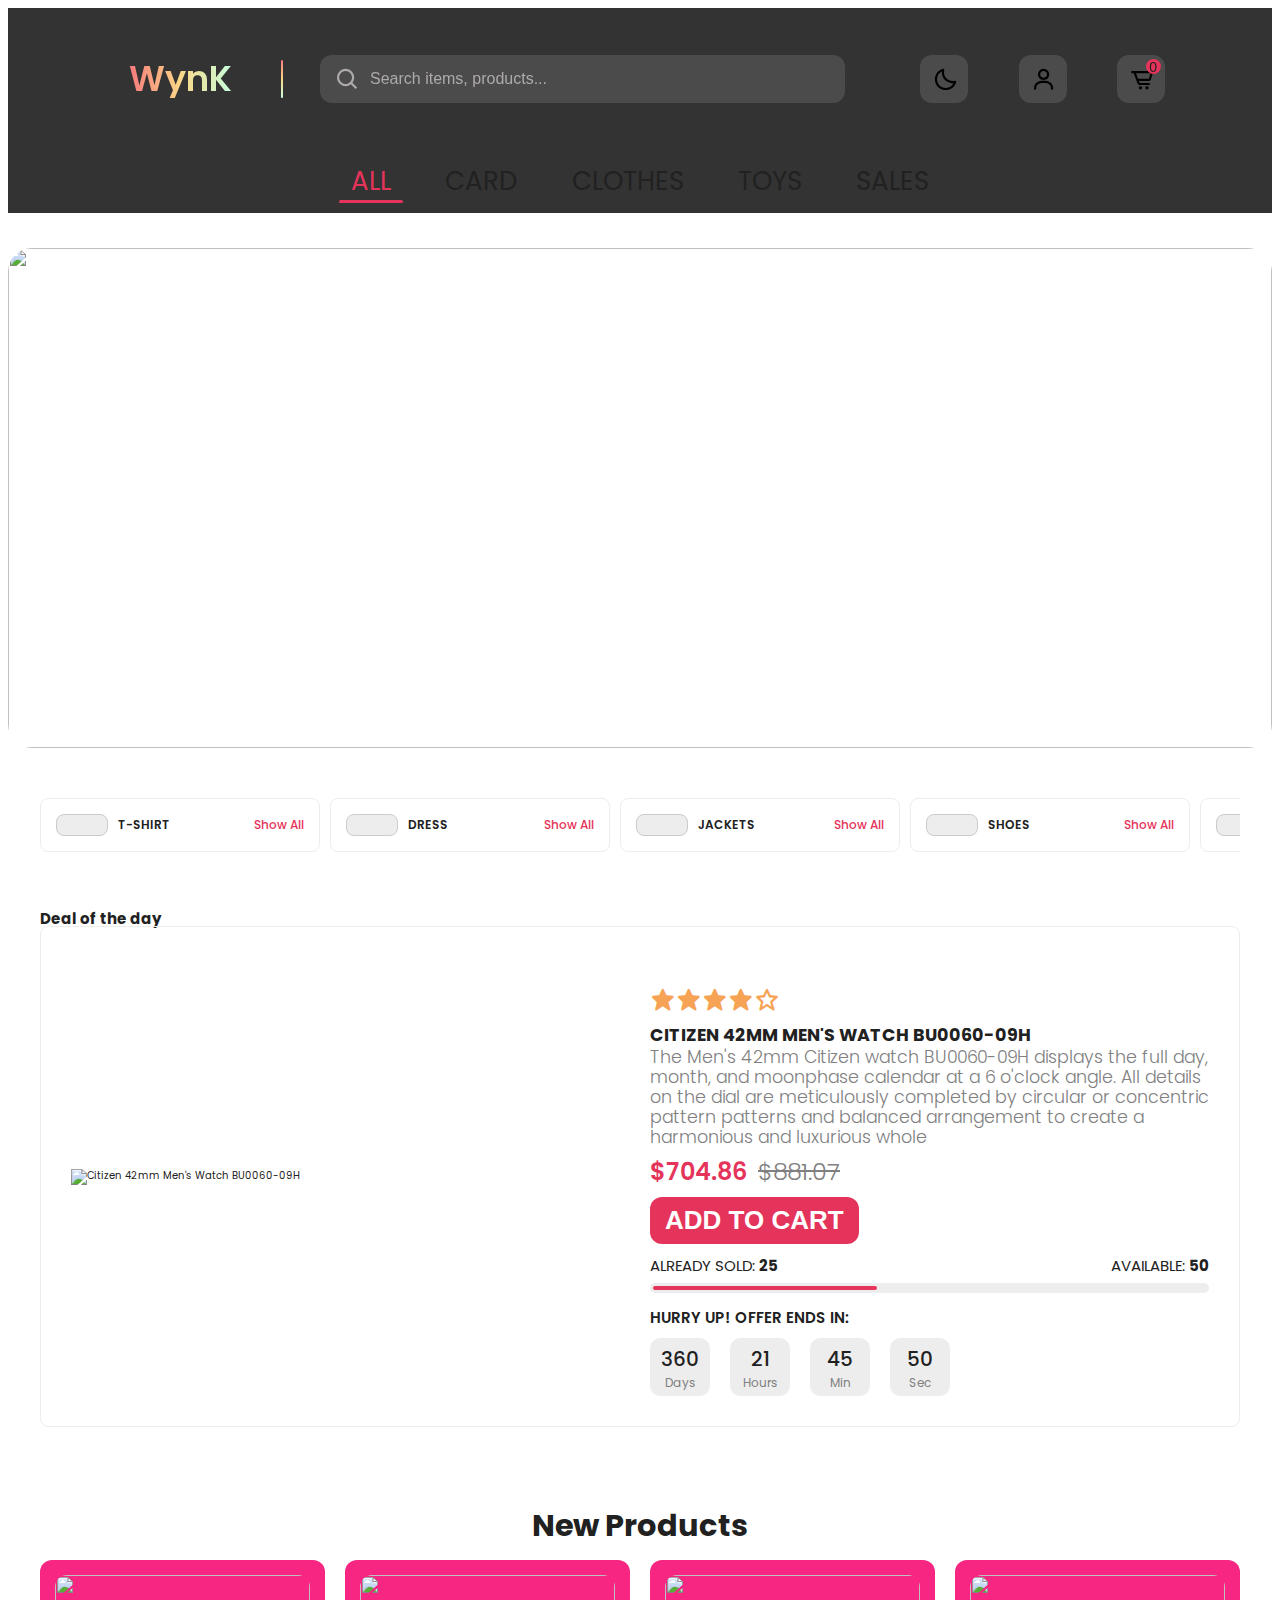
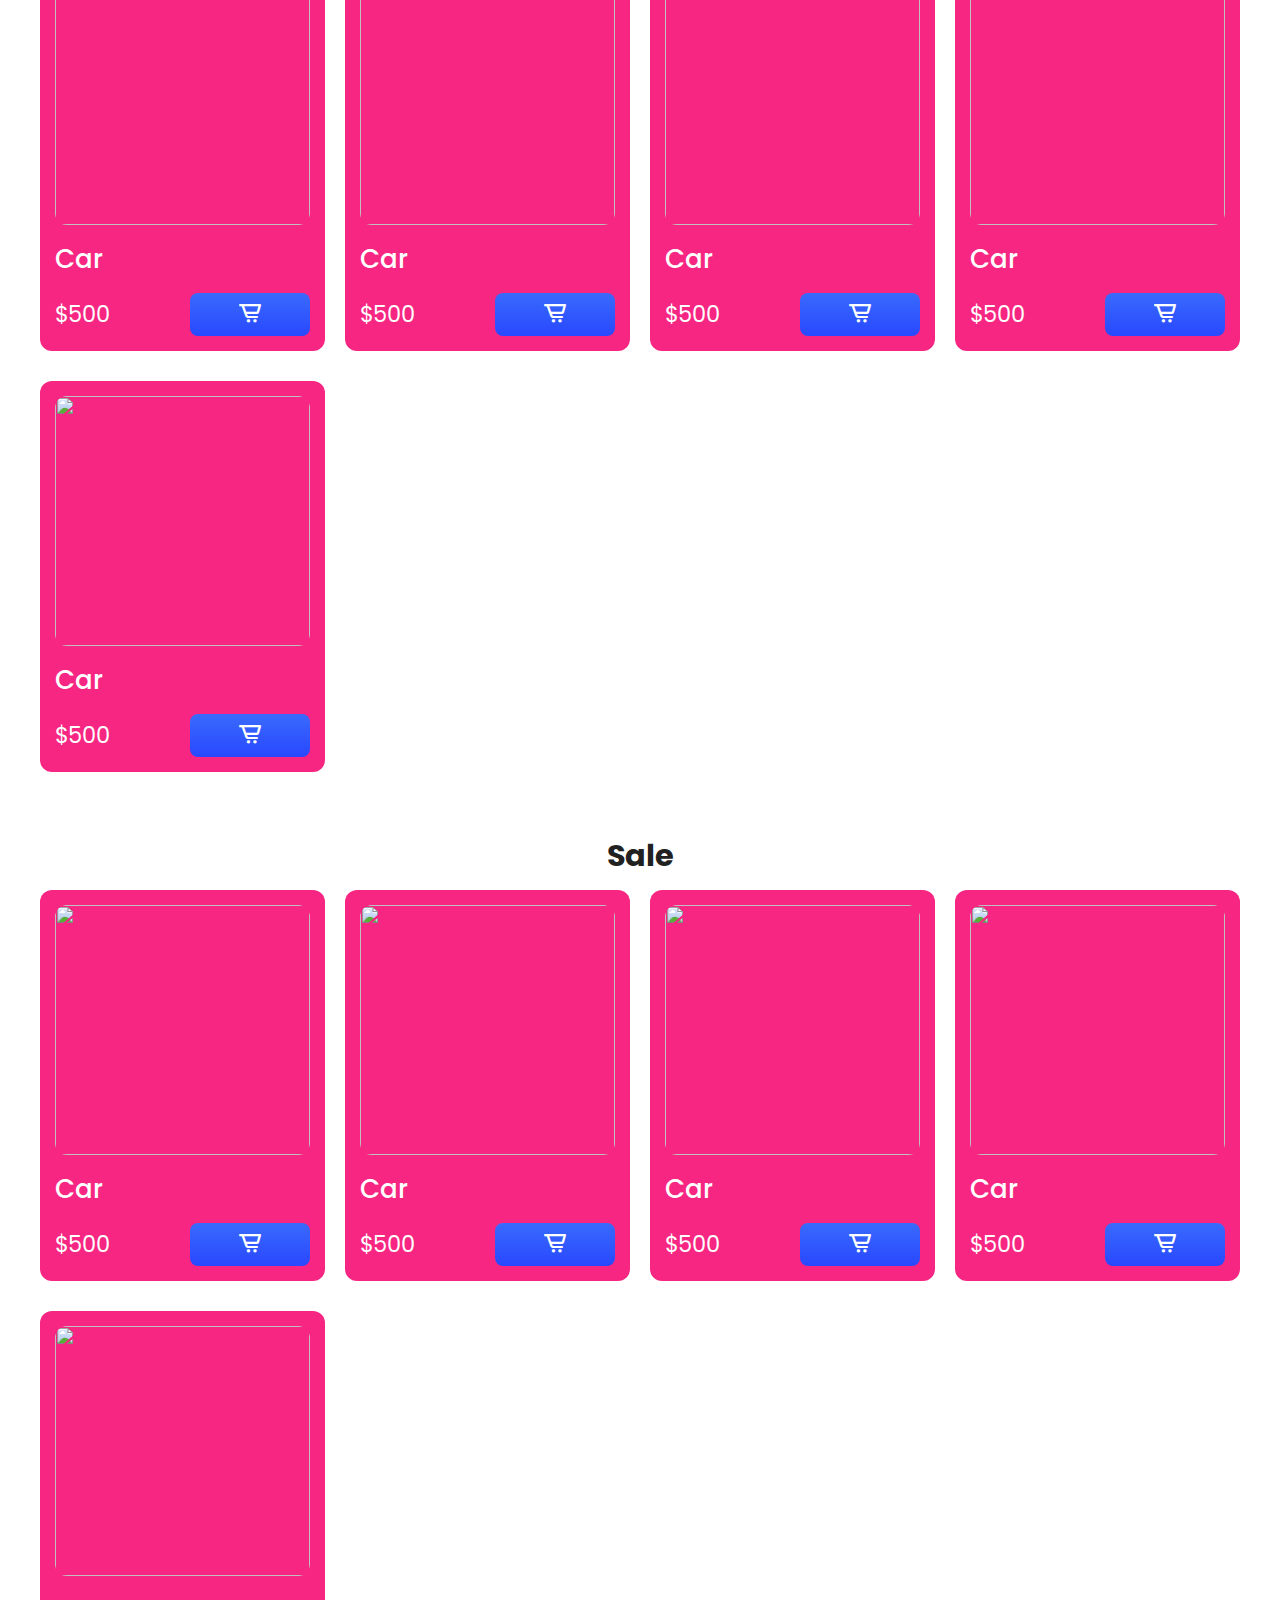
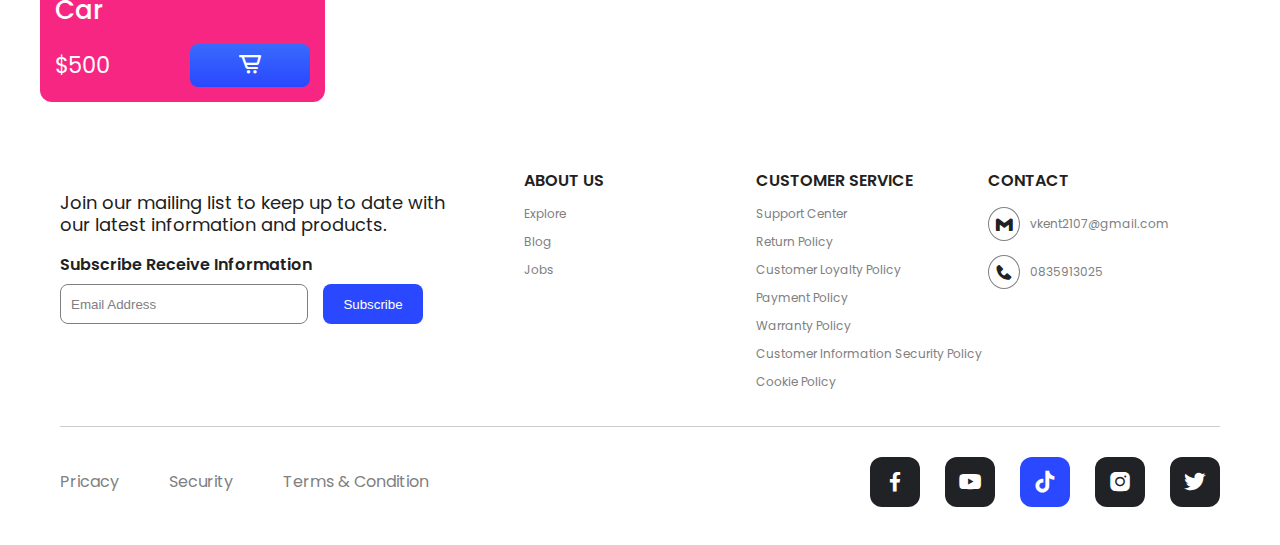
==== index.html @ 90b396d5 "WynK Shop chua hoan thanh" ====
<!DOCTYPE html>
<html lang="en">

<head>
    <meta charset="UTF-8">
    <meta http-equiv="X-UA-Compatible" content="IE=edge">
    <meta name="viewport" content="width=device-width, initial-scale=1.0">
    <title>WynK</title>
    <link rel="shortcut icon" type="image/x-icon" href="https://cdn-icons-png.flaticon.com/128/11641/11641444.png">

    <link rel="stylesheet" href="https://cdnjs.cloudflare.com/ajax/libs/normalize/8.0.1/normalize.min.css">
    <link rel="stylesheet" href="./assets/gobal.css">
    <link rel="stylesheet" href="./assets/style.css">

    <link href='https://unpkg.com/boxicons@2.1.4/css/boxicons.min.css' rel='stylesheet'>

<body>
    <header>
        <div class="wrapper">
            <div class="header">
                <div class="header__main animation-header">
                    <div class="logo">
                        <span class="logo-text">WynK</span>
                    </div>
                    <div class="header-mid">
                        <form action="" class="search-form">
                            <i class='bx bx-search'></i>
                            <input class="search" id="search-input" type="text" placeholder="Search items, products...">
                        </form>
                    </div>
                    <div class="header-right">
                        <button class="switch-dark-light">
                            <i class='bx bx-moon'></i>
                        </button>
                        <button class="header-user">
                            <i class='bx bx-user'></i>
                        </button>
                        <button class="header-cart">
                            <a href="" id="cart">
                                <i class='bx bx-cart-alt'></i>
                                <span class="cart-notice">0</span>
                            </a>
                        </button>
                    </div>
                </div>
            </div>
        </div>
    </header>

    <aside class="cart-items">
        <div class="cart-items__layout">
            <div class="cart-items__header">
                <span>Your Cart</span>
                <a href="">&times;</a>
            </div>
            <hr class="header-underline">
        </div>
    </aside>
    <div class="overlay"></div>

    <nav class="navbar">
        <ul>
            <li>
                <a href="#" class="active-nav">All</a>
            </li>
            <li>
                <a href="#">Card</a>
            </li>
            <li>
                <a href="#">Clothes</a>
            </li>
            <li>
                <a href="#">Toys</a>
            </li>
            <li>
                <a href="#">Sales</a>
            </li>
        </ul>
    </nav>

    <div class="banner">
        <img src="https://images.unsplash.com/photo-1692610365998-c628604f5d9f?ixlib=rb-4.0.3&ixid=M3wxMjA3fDB8MHxwaG90by1wYWdlfHx8fGVufDB8fHx8fA%3D%3D&auto=format&fit=crop&w=1172&q=80"
            alt="">
    </div>

    <div class="category">
        <div class="category__wrapper">
            <ul class="category__list">
                <li class="category__item">
                    <div class="category__item-img">
                        <img src="https://cdn-icons-png.flaticon.com/512/1867/1867646.png" alt="">
                    </div>
                    <div class="category__item-box">
                        <div class="category__item-content">
                            <h3 class="category__item-title">T-Shirt</h3>
                            <a href="" class="category__item-show">Show all</a>
                        </div>
                    </div>
                </li>
                <li class="category__item">
                    <div class="category__item-img">
                        <img src="https://cdn-icons-png.flaticon.com/128/2390/2390064.png" alt="">
                    </div>
                    <div class="category__item-box">
                        <div class="category__item-content">
                            <h3 class="category__item-title">Dress</h3>
                            <a href="" class="category__item-show">Show all</a>
                        </div>
                    </div>
                </li>
                <li class="category__item">
                    <div class="category__item-img">
                        <img src="https://cdn-icons-png.flaticon.com/128/2390/2390061.png" alt="">
                    </div>
                    <div class="category__item-box">
                        <div class="category__item-content">
                            <h3 class="category__item-title">Jackets</h3>
                            <a href="" class="category__item-show">Show all</a>
                        </div>
                    </div>
                </li>
                <li class="category__item">
                    <div class="category__item-img">
                        <img src="https://cdn-icons-png.flaticon.com/128/9404/9404710.png" alt="">
                    </div>
                    <div class="category__item-box">
                        <div class="category__item-content">
                            <h3 class="category__item-title">Shoes</h3>
                            <a href="" class="category__item-show">Show all</a>
                        </div>
                    </div>
                </li>
                <li class="category__item">
                    <div class="category__item-img">
                        <img src="https://cdn-icons-png.flaticon.com/128/3773/3773908.png" alt="">
                    </div>
                    <div class="category__item-box">
                        <div class="category__item-content">
                            <h3 class="category__item-title">Shorts & Jeans</h3>
                            <a href="" class="category__item-show">Show all</a>
                        </div>
                    </div>
                </li>
                <li class="category__item">
                    <div class="category__item-img">
                        <img src="https://cdn-icons-png.flaticon.com/128/1785/1785384.png" alt="">
                    </div>
                    <div class="category__item-box">
                        <div class="category__item-content">
                            <h3 class="category__item-title">Glasses</h3>
                            <a href="" class="category__item-show">Show all</a>
                        </div>
                    </div>
                </li>
                <li class="category__item">
                    <div class="category__item-img">
                        <img src="https://cdn-icons-png.flaticon.com/128/9572/9572615.png" alt="">
                    </div>
                    <div class="category__item-box">
                        <div class="category__item-content">
                            <h3 class="category__item-title">Watch</h3>
                            <a href="" class="category__item-show">Show all</a>
                        </div>
                    </div>
                </li>
                <li class="category__item">
                    <div class="category__item-img">
                        <img src="https://cdn-icons-png.flaticon.com/128/9753/9753952.png" alt="">
                    </div>
                    <div class="category__item-box">
                        <div class="category__item-content">
                            <h3 class="category__item-title">Hat & Caps</h3>
                            <a href="" class="category__item-show">Show all</a>
                        </div>
                    </div>
                </li>
            </ul>
        </div>
    </div>

    <div class="product-featured">
        <h2 class="title">Deal of the day</h2>
        <div class="product-featured__wrapper">
            <div class="showcase-container">
                <div class="showcase">
                    <div class="showcase__banner">
                        <img src="https://cdn.tgdd.vn/Products/Images/7264/313053/citizen-bu0060-09h-nam-1.jpg"
                            alt="Citizen 42mm Men's Watch BU0060-09H" class="showcase__image">
                    </div>
                    <div class="showcase__content">
                        <div class="showcase-rating">
                            <i class='bx bxs-star'></i>
                            <i class='bx bxs-star'></i>
                            <i class='bx bxs-star'></i>
                            <i class='bx bxs-star'></i>
                            <i class='bx bx-star'></i>
                        </div>
                        <a href="">
                            <h3 class="showcase__title">Citizen 42mm Men's Watch BU0060-09H</h3>
                        </a>
                        <p class="showcase__desc">
                            The Men's 42mm Citizen watch BU0060-09H displays the full day,
                            month, and moonphase calendar at a 6 o'clock angle. All details on the dial are meticulously
                            completed by circular or concentric pattern patterns and balanced arrangement to create a
                            harmonious and luxurious whole
                        </p>
                        <div class="price-box">
                            <span class="price">$704.86</span>
                            <del>$881.07</del>
                        </div>
                        <button class="showcase__btn">Add To Cart</button>
                        <div class="showcase-status">
                            <div class="wrapper">
                                <p>
                                    already sold: <b>25</b>
                                </p>
                                <p>
                                    available:
                                    <b>50</b>
                                </p>
                            </div>
                            <div class="showcase-status-bar"></div>
                        </div>
                        <div class="countdown-box">
                            <span class="countdown-desc">
                                Hurry Up! Offer ends in:
                            </span>
                            <div class="countdown">
                                <div class="countdown__content">
                                    <p class="display-number" id="days">360</p>
                                    <p class="display-text">Days</p>
                                </div>
                                <div class="countdown__content">
                                    <p class="display-number" id="hours">21</p>
                                    <p class="display-text">Hours</p>
                                </div>
                                <div class="countdown__content">
                                    <p class="display-number" id="mins">45</p>
                                    <p class="display-text">Min</p>
                                </div>
                                <div class="countdown__content">
                                    <p class="display-number" id="secs">50</p>
                                    <p class="display-text">Sec</p>
                                </div>
                            </div>
                        </div>
                    </div>
                </div>
            </div>
            <div class="showcase-container">
                <div class="showcase">
                    <div class="showcase__banner">
                        <img src="https://www.owndays.com/storage/products/9c6824f1-e48a-40d6-aa71-f175f8ba2383.webp"
                            alt="SNP1016N-2S C1" class="showcase__image">
                    </div>
                    <div class="showcase__content">
                        <div class="showcase-rating">
                            <i class='bx bxs-star'></i>
                            <i class='bx bxs-star'></i>
                            <i class='bx bxs-star'></i>
                            <i class='bx bxs-star'></i>
                            <i class='bx bx-star'></i>
                        </div>
                        <a href="">
                            <h3 class="showcase__title">SNP1016N-2S C1</h3>
                        </a>
                        <p class="showcase__desc">
                            Frames with magnetically clipped sunscreen lenses Easily turn your eyeglasses into
                            sunglasses. The popular Wellington frame comes in new colors to match your style.
                        </p>
                        <div class="price-box">
                            <span class="price">$71.77</span>
                            <del>$114.00</del>
                        </div>
                        <button class="showcase__btn">Add To Cart</button>
                        <div class="showcase-status">
                            <div class="wrapper">
                                <p>
                                    already sold: <b>25</b>
                                </p>
                                <p>
                                    available:
                                    <b>50</b>
                                </p>
                            </div>
                            <div class="showcase-status-bar"></div>
                        </div>
                        <div class="countdown-box">
                            <span class="countdown-desc">
                                Hurry Up! Offer ends in:
                            </span>
                            <div class="countdown">
                                <div class="countdown__content">
                                    <p class="display-number" id="days">360</p>
                                    <p class="display-text">Days</p>
                                </div>
                                <div class="countdown__content">
                                    <p class="display-number" id="hours">21</p>
                                    <p class="display-text">Hours</p>
                                </div>
                                <div class="countdown__content">
                                    <p class="display-number" id="mins">45</p>
                                    <p class="display-text">Min</p>
                                </div>
                                <div class="countdown__content">
                                    <p class="display-number" id="secs">50</p>
                                    <p class="display-text">Sec</p>
                                </div>
                            </div>
                        </div>
                    </div>
                </div>
            </div>
        </div>
    </div>

    <section class="container">
        <div class="products">
            <div class="product-title">
                <h3>New Products</h3>
            </div>
            <div class="list-products">
                <div class="card">
                    <div class="card__img">
                        <img src="https://images.unsplash.com/photo-1669642186275-cabf8e6b43e5?ixlib=rb-4.0.3&ixid=M3wxMjA3fDB8MHxwaG90by1wYWdlfHx8fGVufDB8fHx8fA%3D%3D&auto=format&fit=crop&w=1887&q=80"
                            alt="">
                    </div>
                    <span class="card__title">
                        Car
                    </span>
                    <div class="card__bottom">
                        <span class="card__price">
                            $500
                        </span>
                        <button class="card__btn">
                            <a href="">
                                <i class='bx bx-cart-alt'></i>
                            </a>
                        </button>
                    </div>
                </div>
                <div class="card">
                    <div class="card__img">
                        <img src="https://images.unsplash.com/photo-1669642186275-cabf8e6b43e5?ixlib=rb-4.0.3&ixid=M3wxMjA3fDB8MHxwaG90by1wYWdlfHx8fGVufDB8fHx8fA%3D%3D&auto=format&fit=crop&w=1887&q=80"
                            alt="">
                    </div>
                    <span class="card__title">
                        Car
                    </span>
                    <div class="card__bottom">
                        <span class="card__price">
                            $500
                        </span>
                        <button class="card__btn">
                            <a href="">
                                <i class='bx bx-cart-alt'></i>
                            </a>
                        </button>
                    </div>
                </div>
                <div class="card">
                    <div class="card__img">
                        <img src="https://images.unsplash.com/photo-1669642186275-cabf8e6b43e5?ixlib=rb-4.0.3&ixid=M3wxMjA3fDB8MHxwaG90by1wYWdlfHx8fGVufDB8fHx8fA%3D%3D&auto=format&fit=crop&w=1887&q=80"
                            alt="">
                    </div>
                    <span class="card__title">
                        Car
                    </span>
                    <div class="card__bottom">
                        <span class="card__price">
                            $500
                        </span>
                        <button class="card__btn">
                            <a href="">
                                <i class='bx bx-cart-alt'></i>
                            </a>
                        </button>
                    </div>
                </div>
                <div class="card">
                    <div class="card__img">
                        <img src="https://images.unsplash.com/photo-1669642186275-cabf8e6b43e5?ixlib=rb-4.0.3&ixid=M3wxMjA3fDB8MHxwaG90by1wYWdlfHx8fGVufDB8fHx8fA%3D%3D&auto=format&fit=crop&w=1887&q=80"
                            alt="">
                    </div>
                    <span class="card__title">
                        Car
                    </span>
                    <div class="card__bottom">
                        <span class="card__price">
                            $500
                        </span>
                        <button class="card__btn">
                            <a href="">
                                <i class='bx bx-cart-alt'></i>
                            </a>
                        </button>
                    </div>
                </div>
                <div class="card">
                    <div class="card__img">
                        <img src="https://images.unsplash.com/photo-1669642186275-cabf8e6b43e5?ixlib=rb-4.0.3&ixid=M3wxMjA3fDB8MHxwaG90by1wYWdlfHx8fGVufDB8fHx8fA%3D%3D&auto=format&fit=crop&w=1887&q=80"
                            alt="">
                    </div>
                    <span class="card__title">
                        Car
                    </span>
                    <div class="card__bottom">
                        <span class="card__price">
                            $500
                        </span>
                        <button class="card__btn">
                            <a href="">
                                <i class='bx bx-cart-alt'></i>
                            </a>
                        </button>
                    </div>
                </div>
            </div>
        </div>
        <div class="products">
            <div class="product-title">
                <h3>Sale</h3>
            </div>
            <div class="list-products">
                <div class="card">
                    <div class="card__img">
                        <img src="https://images.unsplash.com/photo-1669642186275-cabf8e6b43e5?ixlib=rb-4.0.3&ixid=M3wxMjA3fDB8MHxwaG90by1wYWdlfHx8fGVufDB8fHx8fA%3D%3D&auto=format&fit=crop&w=1887&q=80"
                            alt="">
                    </div>
                    <span class="card__title">
                        Car
                    </span>
                    <div class="card__bottom">
                        <span class="card__price">
                            $500
                        </span>
                        <button class="card__btn">
                            <a href="">
                                <i class='bx bx-cart-alt'></i>
                            </a>
                        </button>
                    </div>
                </div>
                <div class="card">
                    <div class="card__img">
                        <img src="https://images.unsplash.com/photo-1669642186275-cabf8e6b43e5?ixlib=rb-4.0.3&ixid=M3wxMjA3fDB8MHxwaG90by1wYWdlfHx8fGVufDB8fHx8fA%3D%3D&auto=format&fit=crop&w=1887&q=80"
                            alt="">
                    </div>
                    <span class="card__title">
                        Car
                    </span>
                    <div class="card__bottom">
                        <span class="card__price">
                            $500
                        </span>
                        <button class="card__btn">
                            <a href="">
                                <i class='bx bx-cart-alt'></i>
                            </a>
                        </button>
                    </div>
                </div>
                <div class="card">
                    <div class="card__img">
                        <img src="https://images.unsplash.com/photo-1669642186275-cabf8e6b43e5?ixlib=rb-4.0.3&ixid=M3wxMjA3fDB8MHxwaG90by1wYWdlfHx8fGVufDB8fHx8fA%3D%3D&auto=format&fit=crop&w=1887&q=80"
                            alt="">
                    </div>
                    <span class="card__title">
                        Car
                    </span>
                    <div class="card__bottom">
                        <span class="card__price">
                            $500
                        </span>
                        <button class="card__btn">
                            <a href="">
                                <i class='bx bx-cart-alt'></i>
                            </a>
                        </button>
                    </div>
                </div>
                <div class="card">
                    <div class="card__img">
                        <img src="https://images.unsplash.com/photo-1669642186275-cabf8e6b43e5?ixlib=rb-4.0.3&ixid=M3wxMjA3fDB8MHxwaG90by1wYWdlfHx8fGVufDB8fHx8fA%3D%3D&auto=format&fit=crop&w=1887&q=80"
                            alt="">
                    </div>
                    <span class="card__title">
                        Car
                    </span>
                    <div class="card__bottom">
                        <span class="card__price">
                            $500
                        </span>
                        <button class="card__btn">
                            <a href="">
                                <i class='bx bx-cart-alt'></i>
                            </a>
                        </button>
                    </div>
                </div>
                <div class="card">
                    <div class="card__img">
                        <img src="https://images.unsplash.com/photo-1669642186275-cabf8e6b43e5?ixlib=rb-4.0.3&ixid=M3wxMjA3fDB8MHxwaG90by1wYWdlfHx8fGVufDB8fHx8fA%3D%3D&auto=format&fit=crop&w=1887&q=80"
                            alt="">
                    </div>
                    <span class="card__title">
                        Car
                    </span>
                    <div class="card__bottom">
                        <span class="card__price">
                            $500
                        </span>
                        <button class="card__btn">
                            <a href="">
                                <i class='bx bx-cart-alt'></i>
                            </a>
                        </button>
                    </div>
                </div>
            </div>
        </div>
    </section>

    <footer class="footer">
        <div class="footer__list">
            <div class="footer__list-left">
                <span>Join our mailing list to keep up to date with our latest information and products.</span>
                <h5>Subscribe Receive Information</h5>
                <form action="">
                    <input type="email" name="" placeholder="Email Address">
                    <button>Subscribe</button>
                </form>
            </div>
            <div class="footer__list-right">
                <div class="about-us">
                    <h5>ABOUT US</h5>
                    <ul>
                        <li>
                            <a href="">Explore</a>
                        </li>
                        <li>
                            <a href="">Blog</a>
                        </li>
                        <li>
                            <a href="">Jobs</a>
                        </li>
                    </ul>
                </div>
                <div class="customer-service">
                    <h5>CUSTOMER SERVICE</h5>
                    <ul>
                        <li>
                            <a href="">Support Center</a>
                        </li>
                        <li>
                            <a href="">Return Policy</a>
                        </li>
                        <li>
                            <a href="">Customer Loyalty Policy</a>
                        </li>
                        <li>
                            <a href="">Payment Policy</a>
                        </li>
                        <li>
                            <a href="">Warranty Policy</a>
                        </li>
                        <li>
                            <a href="">Customer Information Security Policy</a>
                        </li>
                        <li>
                            <a href="">Cookie Policy</a>
                        </li>
                    </ul>
                </div>
                <div class="contact">
                    <h5>CONTACT</h5>
                    <ul>
                        <li>
                            <i class='bx bxl-gmail'></i>
                            <a href="">vkent2107@gmail.com</a>
                        </li>
                        <li>
                            <i class='bx bxs-phone'></i>
                            <a href="">0835913025</a>
                        </li>
                    </ul>
                </div>
            </div>
        </div>
        <div class="footer__bottom">
            <div class="footer__bottom-left">
                <ul>
                    <li>
                        <a href="">Pricacy</a>
                    </li>
                    <li>
                        <a href="">Security</a>
                    </li>
                    <li>
                        <a href="">Terms & Condition</a>
                    </li>
                </ul>
            </div>
            <div class="footer__bottom-right">
                <i class='bx bxl-facebook'></i>
                <i class='bx bxl-youtube'></i>
                <i class='bx bxl-tiktok'></i>
                <i class='bx bxl-instagram-alt'></i>
                <i class='bx bxl-twitter'></i>
            </div>
        </div>
    </footer>

    <script src="https://ajax.googleapis.com/ajax/libs/jquery/3.7.1/jquery.min.js"></script>
    <script src="./js/index.js"></script>
</body>

</html>
---- assets/gobal.css ----
@import url('https://fonts.googleapis.com/css2?family=Poppins:wght@400;500;600;700&display=swap');

/*--secondary-color: #ff8f9c;*/

:root {
    --bg-color: #fff;
    --text-color: #212121;
    --primary-color: #e5345b;
    --layout-color: #20E3B2;
    --sticky-color: #283E51;
    --card-bg: #ffffff99;
    --light-gray: #ededed;
}

* {
    box-sizing: inherit;
}

html {
    font-size: 62.5%;
    line-height: 1.4rem;
    font-family: 'Poppins', sans-serif;
    box-sizing: border-box;
}

body {
    color: var(--text-color);
    background-color: var(--bg-color);
}

h1,
h2,
h3,
h4,
h5,
h6 {
    margin: 0;
    padding: 0;
}

a {
    text-decoration: none;
}

img,
picture,
svg,
video {
    display: block;
    max-width: 100%;
}

input,
select,
textarea {
    background-color: transparent;
    outline: none;
    border: none;
}

button {
    cursor: pointer;
    background-color: transparent;
    outline: none;
    border: none;
}

p,
ul {
    margin: 0;
    padding: 0;
    list-style: none;
}

.bx {
    font-size: 2.6rem;
}

body::-webkit-scrollbar {
    width: 7px;
}

body::-webkit-scrollbar-track {
    background-color: #fff;
}

body::-webkit-scrollbar-thumb {
    background-color: #888;
    border-radius: 12px;
}

.category__list::-webkit-scrollbar {
    height: 7px;
}

.category__list::-webkit-scrollbar-track {
    background-color: #fff;
}

.category__list::-webkit-scrollbar-thumb {
    background-color: #888;
    border-radius: 12px;
}

.product-featured__wrapper::-webkit-scrollbar {
    height: 7px;
}

.product-featured__wrapper::-webkit-scrollbar-track {
    background-color: #fff;
}

.product-featured__wrapper::-webkit-scrollbar-thumb {
    background-color: #888;
    border-radius: 12px;
}
---- assets/style.css ----
/* Header */
header {
    background-color: #333;
    color: var(--text-color);
    position: relative;
    height: 140px;
    top: 0;
    overflow: hidden;
}

header .header {
    position: fixed;
    top: 30px;
    right: 0;
    left: 0;
    z-index: 999;
    transition: .4s;
}

header .header.sticky {
    top: 0;
    background-color: var(--sticky-color);
    padding: 5px 10px;
    box-shadow: rgba(193, 88, 235, 0.25) 0px 25px 20px -20px;
}

header .header__main {
    width: 1200px;
    margin: 0 auto;
    padding: 10px 25px;
    display: flex;
    justify-content: space-between;
    align-items: center;
    gap: 25px;
}

.animation-header {
    animation: showHeader 0.5s ease-in-out 1 forwards;
}

@keyframes showHeader {
    0% {
        opacity: 0;
        transform: translate(0, 50px);
    }

    100% {
        opacity: 1;
        transform: translate(0, 0);
    }
}

.logo {
    height: 100%;
    font-size: 2rem;
    width: 20%;
    display: flex;
    align-items: center;
    justify-content: center;
}

.logo-text {
    position: relative;
    font-size: 3.5rem;
    line-height: 3.8rem;
    font-weight: 600;
    display: flex;
    align-items: center;
    background: #C6FFDD;
    background: linear-gradient(to right, #f7797d, #FBD786, #C6FFDD);
    color: transparent;
    background-clip: text;
    -webkit-background-clip: text;
    -webkit-text-fill-color: transparent;
    pointer-events: none;
    user-select: none;
}

.logo-text::before {
    content: "";
    position: absolute;
    width: 2px;
    height: 100%;
    border-radius: 50px;
    background: linear-gradient(to bottom, #f7797d, #FBD786, #C6FFDD);
    right: -50%;
}

.header-mid {
    position: relative;
    height: 100%;
    flex: 1;
    display: flex;
    align-items: center;
}

.search-form {
    margin: 15px 0;
    height: 48px;
    width: 100%;
    background-color: #ffffff1f;
    border-radius: 12px;
    border-color: transparent;
    backdrop-filter: blur(20px);
    transition: background-color 0.2s cubic-bezier(0.05, 0, 0.2, 1) 0s, border-color 0.2s cubic-bezier(0.05, 0, 0.2, 1) 0s;
}

.search-form .bx-search {
    position: absolute;
    top: 25%;
    left: 15px;
    z-index: -1;
    color: #AEA9AB;
}

.search {
    width: 100%;
    height: 100%;
    padding-left: 50px;
    color: var(--text-color);
    caret-color: var(--text-color);
    font-size: 1.6rem;
    line-height: 1.8rem;
}

.search::placeholder {
    color: #AEA9AB;
}

.header-right {
    width: 30%;
    display: flex;
    align-items: center;
    justify-content: space-evenly;
}

.switch-dark-light,
.header-user,
.header-cart {
    position: relative;
    width: 48px;
    height: 48px;
    padding: 12px;
    background-color: #ffffff1f;
    border-radius: 12px;
    border-color: transparent;
    backdrop-filter: blur(20px);
    transition: background-color 0.2s cubic-bezier(0.05, 0, 0.2, 1) 0s, border-color 0.2s cubic-bezier(0.05, 0, 0.2, 1) 0s;
}

#cart {
    display: block;
    color: inherit;
}

.auth {
    position: absolute;
    right: 0;
    list-style: none;
    background-color: var(--primary-color);
}

/* Cart */
.cart-notice {
    position: absolute;
    top: 4px;
    right: 4px;
    display: inline-block;
    width: 15px;
    height: 15px;
    font-size: 1.4rem;
    font-weight: 500;
    background-color: var(--primary-color);
    color: var(--text-color);
    border-radius: 50%;
}

.cart-items {
    position: relative;
}

.cart-items {
    position: fixed;
    top: 24px;
    right: 24px;
    bottom: 48px;
    z-index: 210;
    width: 100%;
    max-width: 400px;
    height: calc(((100% - 0px) - 0px) - 48px);
    background-color: var(--bg-color);
    border-radius: 16px;
    overflow: auto;
    opacity: 1;
    visibility: hidden;
    filter: drop-shadow(rgba(0, 0, 0, 0.25) 0px 4px 4px);
}

.cart-items__layout {
    width: 100%;
    max-height: 100%;
    padding: 24px;
    background-color: var(--bg-color);
    overflow: hidden auto;
}

.cart-items__header {
    margin-bottom: 24px;
    font-size: 2.4rem;
    font-weight: 500;
    line-height: 2.4rem;
    display: flex;
    justify-content: space-between;
}

.cart-items__header a {
    font-size: 3.4rem;
}

.header-underline {
    width: calc(100% + 48px);
    margin: 0px 0px 12px -24px;
    opacity: .4;
}

.overlay {
    position: fixed;
    inset: 0;
    z-index: 209;
    background-color: #0000004C;
    visibility: hidden;
}

/* Navigation Bar */
.navbar {
    width: 100%;
    height: 65px;
    margin-bottom: 35px;
    background-color: #333;
}

.navbar ul {
    height: 100%;
    list-style: none;
    font-size: 2.6rem;
    text-transform: uppercase;
    display: flex;
    justify-content: center;
    align-items: center;
    gap: 30px;
}

.navbar ul li a {
    position: relative;
    display: inline-block;
    padding: 12px;
    color: var(--text-color);
}

.navbar ul li a.active-nav {
    color: var(--primary-color);
}

.navbar ul li a.active-nav::before {
    content: '';
    position: absolute;
    left: 0;
    bottom: -10%;
    width: 100%;
    height: 3px;
    background-color: var(--primary-color);
    border-radius: 50px;
}

.navbar ul li a::after {
    content: '';
    position: absolute;
    left: 0;
    bottom: -10%;
    width: 100%;
    height: 3px;
    background-color: var(--primary-color);
    border-radius: 50px;
    transform: scaleX(0);
    transform-origin: right;
    transition: transform .3s;
}

.navbar ul li a:hover,
.navbar ul li a:hover::after {
    color: var(--primary-color);
    transform: scaleX(1);
    transform-origin: left;
}

/* Banner */
.banner {
    width: 100%;
    max-width: 1400px;
    height: 500px;
    margin: auto;
    border-radius: 24px;
}

.banner img {
    width: 100%;
    height: 100%;
    object-fit: cover;
    border-radius: inherit;
}

.category {
    position: relative;
    width: 100%;
    max-width: 1200px;
    margin: 50px auto;
}

.category .category__wrapper .category__list {
    padding-bottom: 10px;
    display: flex;
    align-items: center;
    gap: 10px;
    overflow: auto hidden;
    scroll-snap-type: x mandatory;
}

.category__list .category__item {
    min-width: calc(25% - 20px);
    display: flex;
    align-items: center;
    gap: 10px;
    padding: 15px;
    border: 1px solid var(--light-gray);
    border-radius: 8px;
    scroll-snap-align: start;
}

.category__item-img {
    padding: 10px;
    background-color: var(--light-gray);
    border: 1px solid #ccc;
    border-radius: 8px;
}

.category__item-img img {
    width: 30px;
}

.category__item-box {
    width: 100%;
}

.category__item-content {
    display: flex;
    justify-content: space-between;
    align-items: center;
}

.category__item-title {
    color: var(--text-color);
    font-size: 1.2rem;
    font-weight: 600;
    text-transform: uppercase;

}

.category__item-show {
    color: var(--primary-color);
    font-size: 1.2rem;
    font-weight: 500;
    text-transform: capitalize;
}

/* Product Featured */
.product-featured {
    width: 100%;
    max-width: 1200px;
    margin: 0 auto 35px;
}

.product-featured .product-featured__wrapper {
    display: flex;
    align-items: center;
    gap: 25px;
    overflow-x: auto;
    scroll-snap-type: x mandatory;
    padding-bottom: 15px;
}

.product-featured .showcase-container {
    min-width: 100%;
    padding: 30px;
    border: 1px solid var(--light-gray);
    border-radius: 8px;
    scroll-snap-align: start;
}

.product-featured .showcase {
    display: flex;
    align-items: center;
    gap: 20px;
}

.product-featured .showcase>div {
    min-width: calc(50% - 10px);
}

.product-featured .showcase__image {
    width: 100%;
    height: 100%;
    object-fit: cover;
}

.product-featured .showcase__content {
    margin-top: 30px;
}

.product-featured .showcase-rating {
    color: #f6a355;
    display: flex;
    align-items: center;
    font-size: 1rem;
    margin-bottom: 15px;
}

.product-featured .showcase__title {
    font-size: 1.75rem;
    color: var(--text-color);
    overflow: hidden;
    white-space: nowrap;
    text-overflow: ellipsis;
    text-transform: uppercase;
    margin-bottom: 5px;
}

.product-featured .showcase__desc {
    color: gray;
    font-size: 1.75rem;
    font-weight: 300;
    line-height: 2rem;
    margin-bottom: 10px;
}

.product-featured .price-box {
    font-size: 2.4rem;
    line-height: 3rem;
    display: flex;
    gap: 10px;
    margin-bottom: 10px;
}

.product-featured .price {
    color: var(--primary-color);
    font-weight: 600;
}

.product-featured del {
    color: gray;
    font-weight: 300;
}

.product-featured .showcase__btn {
    background-color: var(--primary-color);
    padding: 8px 15px;
    color: var(--bg-color);
    font-size: 2.6rem;
    font-weight: 600;
    text-transform: uppercase;
    border-radius: 12px;
    margin-bottom: 15px;
    transition: all ease .2s;
}

.product-featured .showcase-status {
    margin-bottom: 15px;
}

.product-featured .showcase-status .wrapper {
    display: flex;
    justify-content: space-between;
    align-items: center;
    color: var(--text-color);
    font-size: 1.5rem;
    font-weight: 400;
    text-transform: uppercase;
    margin-bottom: 10px;
}

.product-featured .showcase-status-bar {
    position: relative;
    background-color: var(--light-gray);
    height: 10px;
    border-radius: 10px;
}

.product-featured .showcase-status-bar::before {
    position: absolute;
    content: '';
    top: 3px;
    left: 3px;
    height: 4px;
    width: 40%;
    background-color: var(--primary-color);
    border-radius: 8px;
}

.product-featured .countdown-desc {
    display: block;
    color: var(--text-color);
    font-size: 1.5rem;
    font-weight: 600;
    line-height: 2rem;
    text-transform: uppercase;
    margin-bottom: 10px;
}

.product-featured .countdown {
    display: flex;
    gap: 20px;
}

.product-featured .countdown__content {
    padding: 5px 10px;
    background-color: var(--light-gray);
    border-radius: 10px;
    text-align: center;
}

.product-featured .display-number {
    color: var(--text-color);
    font-size: 2rem;
    font-weight: 500;
    line-height: 3.2rem;
    min-width: 40px;
}

.product-featured .display-text {
    color: gray;
    font-size: 1.2rem;
    line-height: 1.6rem;
}

/* Product List */
.container {
    width: 1200px;
    max-width: 100%;
    margin: 0 auto;
    position: relative;
}

.products {
    margin: 70px 0;
}

.product-title {
    margin-bottom: 20px;
    font-size: 2.6rem;
    font-weight: 500;
    line-height: 2.8rem;
    text-align: center;
}

.list-products {
    display: grid;
    grid-template-columns: repeat(4, 1fr);
    gap: 30px 20px;
}

.card {
    position: relative;
    max-height: 450px;
    color: #fff;
    background-color: #F62682;
    padding: 15px;
    border-radius: 12px;
    cursor: pointer;
    transition: all .3s;
}

.card:hover {
    transform: scale(1.07);
}

.card__img {
    width: 100%;
    height: 250px;
    border-radius: 12px;
    margin-bottom: 20px;
}

.card__img img {
    width: 100%;
    height: 100%;
    object-fit: cover;
    border-radius: inherit;
}

.card__title {
    display: inline-block;
    font-size: 2.6rem;
    font-weight: 500;
    line-height: 2.8rem;
    margin-bottom: 20px;
}

.card__bottom {
    display: flex;
    align-items: center;
    justify-content: space-between;
    font-weight: 400;
}

.card__price {
    font-size: 2.25rem;
    line-height: 2.5rem;
}

.card__btn {
    position: relative;
    width: 100%;
    max-width: 120px;
    padding: 7px 0;
    border-radius: 8px;
    font-size: 2.8rem;
    line-height: 2.8rem;
    background: #396afc;
    background: linear-gradient(to top, #2948ff, #396afc);
    display: flex;
    align-items: center;
    justify-content: center;
    overflow: hidden;
}

.card__btn::before {
    content: '';
    position: absolute;
    left: 0;
    width: 0px;
    height: 100%;
    background-color: #f3f3f3;
    box-shadow: 0 0 10px #fff;
    filter: blur(1px);
    opacity: .9;
    transition: .4s;
    transform: rotate(10deg);
}

.card__btn:hover::before {
    left: 110%;
    width: 25px;
}

.card__btn .bx {
    color: #fff;
}

/* Footer */
.footer {
    position: relative;
    width: 100%;
    max-width: 1200px;
    margin: 0 auto;
    padding: 0 20px;
}

.footer__list {
    margin-bottom: 30px;
    display: grid;
    grid-template-columns: auto 60%;
    gap: 0 50px;
    color: var(--text-color);
}

.footer__list h5 {
    margin-bottom: 10px;
    font-size: 1.6rem;
    font-weight: 600;
    line-height: 1.8rem;
}

.footer__list-left span {
    display: inline-block;
    margin: 20px 0;
    font-size: 1.8rem;
    line-height: 2.2rem;
}

.footer__list-left form {
    display: flex;
    align-items: center;
    gap: 15px;
    font-size: 1.4rem;
    line-height: 1.6rem;
}

.footer__list-left form input {
    width: 60%;
    height: 40px;
    padding: 5px 10px;
    border: 1px solid gray;
    border-radius: 8px;
    caret-color: var(--text-color);
}

.footer__list-left form input::placeholder {
    color: gray;
}

.footer__list-left form button {
    height: 40px;
    padding: 10px 20px;
    color: #fff;
    background-color: #2948ff;
    border-radius: 8px;
}

.footer__list-right {
    display: grid;
    grid-template-columns: repeat(3, 1fr);
    font-size: 1.2rem;
    line-height: 1.4rem;
}

.footer__list-right ul li {
    padding: 7px 0;
}

.footer__list-right ul li a {
    position: relative;
    color: gray;
}


.footer__list-right ul li a:hover {
    color: var(--text-color);
}

.footer__list-right ul li a:hover::after {
    content: '';
    position: absolute;
    width: 100%;
    height: 1px;
    background-color: var(--text-color);
    left: 0;
    bottom: -1px;
    transition: all .2s;
}

.footer__list-right .contact ul li {
    display: flex;
    align-items: center;
    gap: 10px;
}

.footer__list-right .contact .bx {
    font-size: 2rem;
    line-height: 2.2rem;
    padding: 5px;
    border: 1px solid gray;
    border-radius: 50%;
    color: var(--text-color);
}

.footer__bottom {
    border-top: 1px solid #ccc;
    padding: 30px 0;
    display: flex;
    justify-content: space-between;
    align-items: center;
}

.footer__bottom-left ul {
    display: flex;
    gap: 50px;
    font-size: 1.6rem;
    line-height: 1.8rem;
}

.footer__bottom-left ul li a {
    position: relative;
    color: gray;
}

.footer__bottom-left ul li a:hover {
    color: var(--text-color);
}

.footer__bottom-left ul li a:hover::before {
    content: '';
    position: absolute;
    width: 100%;
    height: 1px;
    background-color: var(--text-color);
    left: 0;
    bottom: -1px;
    transition: all .2s;
}

.footer__bottom-right {
    display: flex;
    align-items: center;
    gap: 25px;
}

.footer__bottom-right .bx {
    color: #fff;
    background-color: #202225;
    width: 50px;
    height: 50px;
    border-radius: 12px;
    display: flex;
    justify-content: center;
    align-items: center;
    cursor: pointer;
}

.footer__bottom-right .bx:hover {
    background-color: #2948ff;
}

.footer__bottom-right .bx:nth-child(3) {
    background-color: #2948ff;
}
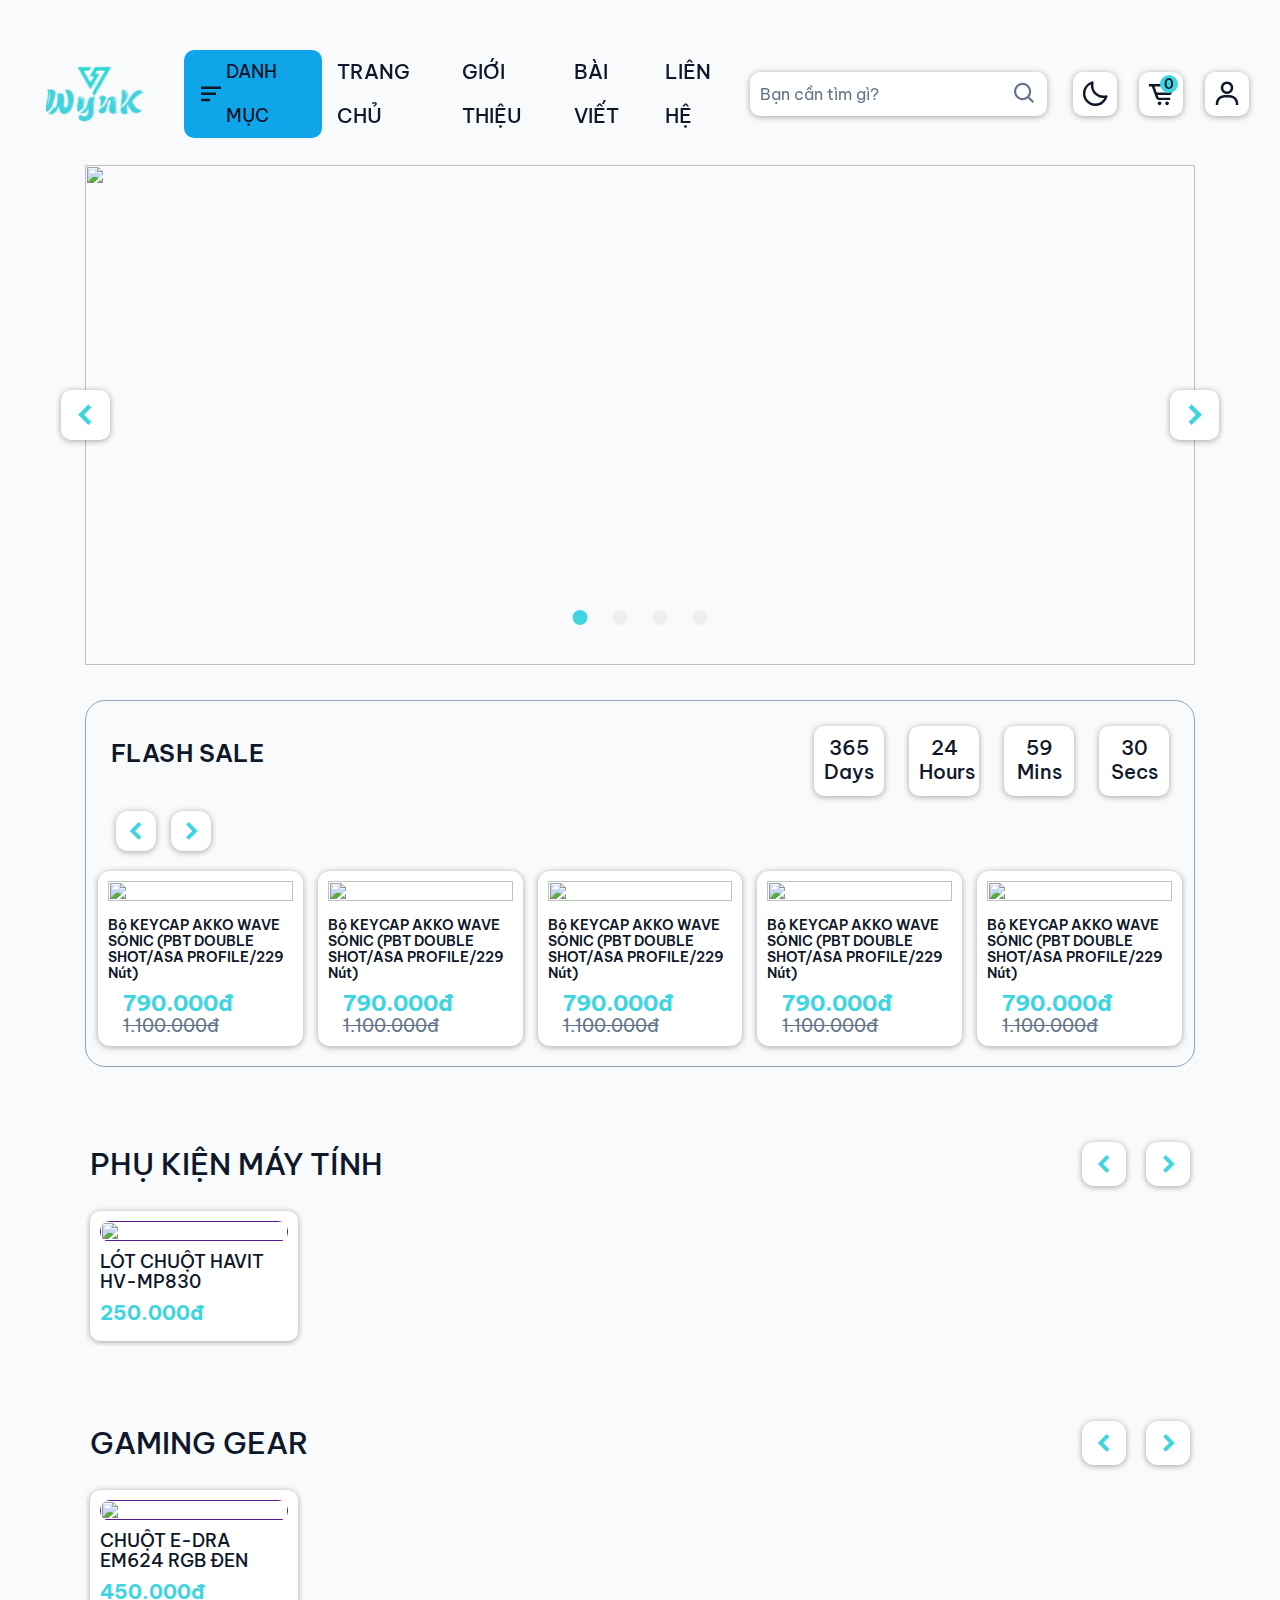
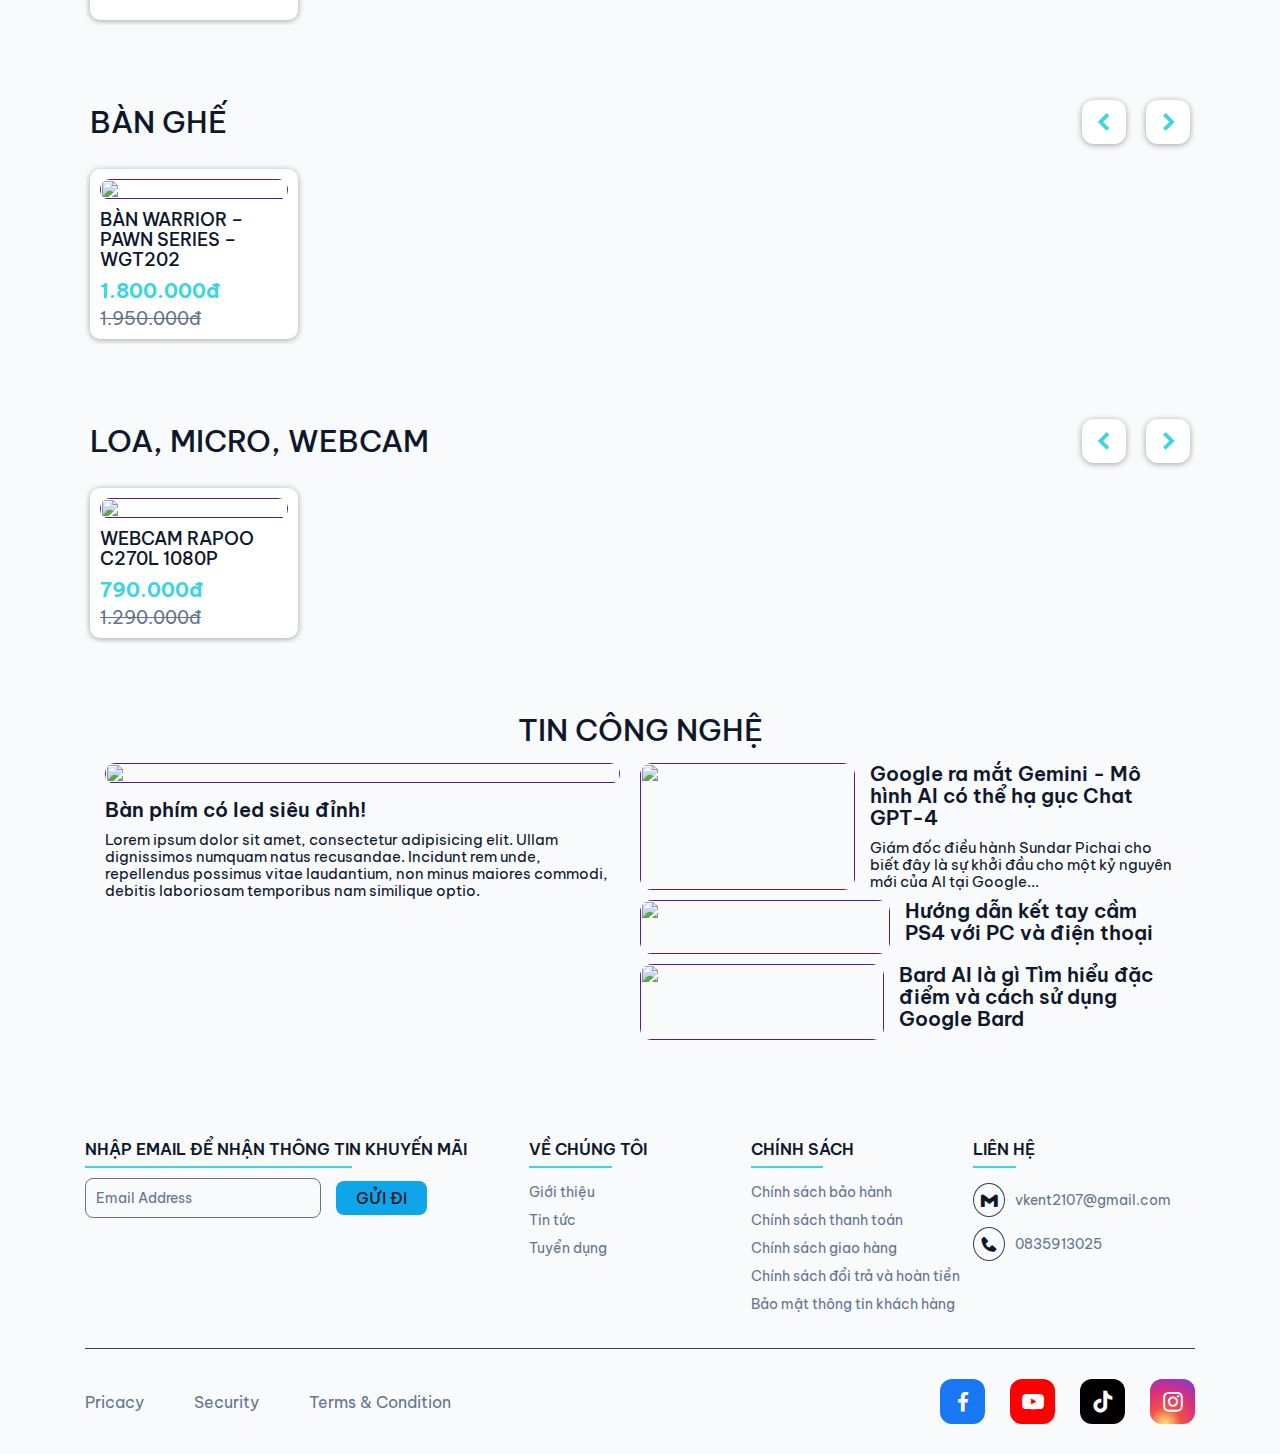
==== commit f8843aa4: "v01" ====
--- a/index.html
+++ b/index.html
@@ -5,614 +5,899 @@
     <meta charset="UTF-8">
     <meta http-equiv="X-UA-Compatible" content="IE=edge">
     <meta name="viewport" content="width=device-width, initial-scale=1.0">
-    <title>WynK</title>
-    <link rel="shortcut icon" type="image/x-icon" href="https://cdn-icons-png.flaticon.com/128/11641/11641444.png">
+    <title>WynK Gear</title>
+    <link rel="shortcut icon" type="image/x-icon" href="./public/images/Logo.png">
 
-    <link rel="stylesheet" href="https://cdnjs.cloudflare.com/ajax/libs/normalize/8.0.1/normalize.min.css">
-    <link rel="stylesheet" href="./assets/gobal.css">
-    <link rel="stylesheet" href="./assets/style.css">
+    <link rel="stylesheet" href="./public/slick/slick.css">
+
+    <link rel="stylesheet" href="./public/css/frontend.css">
 
     <link href='https://unpkg.com/boxicons@2.1.4/css/boxicons.min.css' rel='stylesheet'>
+</head>
 
 <body>
+    <div class="overlay"></div>
     <header>
         <div class="wrapper">
-            <div class="header">
-                <div class="header__main animation-header">
-                    <div class="logo">
-                        <span class="logo-text">WynK</span>
-                    </div>
-                    <div class="header-mid">
-                        <form action="" class="search-form">
+            <div class="header-wrap">
+                <div class="header-group animation-header" id="header-pc">
+                    <a href="./index.html" class="header-left" id="logo">
+                        <!-- <span id="logo-text">WynK</span> -->
+                        <img src="./public/images/WynK.png" alt="" id="logo-image">
+                    </a>
+                    <div class="header-menu">
+                        <div class="menu-left">
+                            <p class="title">
+                                <i class='bx bx-menu-alt-left'></i>
+                                Danh mục
+                            </p>
+                            <ul class="menu-list">
+                                <li class="menu-list__item">
+                                    <a href="" class="menu-list__link">Gaming Gear</a>
+                                    <ul class="sub-menu">
+                                        <li class="sub-item">
+                                            <h3 class="sub-item__title">
+                                                <a href="">Bàn phím</a>
+                                            </h3>
+                                            <a href="">Bàn phím cơ</a>
+                                            <a href="">Bàn phím giả cơ</a>
+                                            <a href="">Bàn phím không dây</a>
+                                            <a href="">Bàn phím văn phòng</a>
+                                        </li>
+                                        <li class="sub-item">
+                                            <h3 class="sub-item__title">
+                                                <a href="">Chuột</a>
+                                            </h3>
+                                            <a href="">Chuột có dây</a>
+                                            <a href="">Chuột không dây</a>
+                                        </li>
+                                        <li class="sub-item">
+                                            <h3 class="sub-item__title">
+                                                <a href="">Tai nghe</a>
+                                            </h3>
+                                            <a href="">Tai nghe over-ear</a>
+                                            <a href="">Tai nghe in-ear</a>
+                                            <a href="">Tai nghe True Wireless</a>
+                                            <a href="">Tai nghe Bluetooth</a>
+                                        </li>
+                                    </ul>
+                                </li>
+                                <li class="menu-list__item">
+                                    <a href="" class="menu-list__link">Bàn ghế</a>
+                                    <ul class="sub-menu">
+                                        <li class="sub-item">
+                                            <h3 class="sub-item__title">
+                                                <a href="">Bàn</a>
+                                            </h3>
+                                            <a href="">Bàn Gaming</a>
+                                            <a href="">Bàn nâng hạ</a>
+                                        </li>
+                                        <li class="sub-item">
+                                            <h3 class="sub-item__title">
+                                                <a href="">Ghế</a>
+                                            </h3>
+                                            <a href="">Ghế công thái học</a>
+                                            <a href="">Ghế Gaming</a>
+                                        </li>
+                                    </ul>
+                                </li>
+                                <li class="menu-list__item">
+                                    <a href="" class="menu-list__link">Phụ kiện máy tính</a>
+                                    <ul class="sub-menu">
+                                        <li class="sub-item">
+                                            <h3 class="sub-item__title">
+                                                <a href="">Lót Chuột</a>
+                                            </h3>
+                                        </li>
+                                        <li class="sub-item">
+                                            <h3 class="sub-item__title">
+                                                <a href="">Keycaps</a>
+                                            </h3>
+                                        </li>
+                                        <li class="sub-item">
+                                            <h3 class="sub-item__title">
+                                                <a href="">Kê tay bàn phím</a>
+                                            </h3>
+                                        </li>
+                                        <li class="sub-item">
+                                            <h3 class="sub-item__title">
+                                                <a href="">Thẻ nhớ - USB</a>
+                                            </h3>
+                                        </li>
+                                        <li class="sub-item">
+                                            <h3 class="sub-item__title">
+                                                <a href="">Dây cáp</a>
+                                            </h3>
+                                        </li>
+                                    </ul>
+                                </li>
+                                <li class="menu-list__item">
+                                    <a href="" class="menu-list__link">Phụ kiện trang trí</a>
+                                    <ul class="sub-menu">
+                                        <li class="sub-item">
+                                            <h3 class="sub-item__title">
+                                                <a href="">Đèn Led</a>
+                                            </h3>
+                                        </li>
+                                        <li class="sub-item">
+                                            <h3 class="sub-item__title">
+                                                <a href="">Đồng hồ</a>
+                                            </h3>
+                                        </li>
+                                        <li class="sub-item">
+                                            <h3 class="sub-item__title">
+                                                <a href="">Poster</a>
+                                            </h3>
+                                        </li>
+                                    </ul>
+                                </li>
+                                <li class="menu-list__item">
+                                    <a href="" class="menu-list__link">Loa, Micro, Webcam</a>
+                                    <ul class="sub-menu">
+                                        <li class="sub-item">
+                                            <h3 class="sub-item__title">
+                                                <a href="">Loa máy tính</a>
+                                            </h3>
+                                        </li>
+                                        <li class="sub-item">
+                                            <h3 class="sub-item__title">
+                                                <a href="">Loa Bluetooth</a>
+                                            </h3>
+                                        </li>
+                                        <li class="sub-item">
+                                            <h3 class="sub-item__title">
+                                                <a href="">Microphone</a>
+                                            </h3>
+                                        </li>
+                                        <li class="sub-item">
+                                            <h3 class="sub-item__title">
+                                                <a href="">Webcam</a>
+                                            </h3>
+                                        </li>
+                                    </ul>
+                                </li>
+                                <li class="menu-list__item">
+                                    <a href="" class="menu-list__link">Mô hình</a>
+                                    <ul class="sub-menu">
+                                        <li class="sub-item">
+                                            <h3 class="sub-item__title">
+                                                <a href="">Mô hình anime</a>
+                                            </h3>
+                                        </li>
+                                        <li class="sub-item">
+                                            <h3 class="sub-item__title">
+                                                <a href="">Mô hình hero</a>
+                                            </h3>
+                                        </li>
+                                        <li class="sub-item">
+                                            <h3 class="sub-item__title">
+                                                <a href="">Mô hình game</a>
+                                            </h3>
+                                        </li>
+                                    </ul>
+                                </li>
+                            </ul>
+                        </div>
+                        <ul class="menu-right">
+                            <li class="menu-item">
+                                <a href="./index.html">Trang chủ</a>
+                            </li>
+                            <li class="menu-item">
+                                <a href="./post-page.html">Giới thiệu</a>
+                            </li>
+                            <li class="menu-item">
+                                <a href="./post-topic.html">Bài viết</a>
+                            </li>
+                            <li class="menu-item">
+                                <a href="./contact.html">Liên hệ</a>
+                            </li>
+                        </ul>
+                    </div>
+                    <div class="header-search">
+                        <form action="" class="search-input">
+                            <input type="text" placeholder="Bạn cần tìm gì?" autocomplete="off" class="text-search">
+                            <button type="reset" class="btn--reset">
+                                <i class='bx bxs-x-circle'></i>
+                            </button>
+                            <button type="submit" class="btn-search">
+                                <i class='bx bx-search'></i>
+                            </button>
+                        </form>
+                    </div>
+                    <div class="header-right">
+                        <button id="search-mini-laptop">
                             <i class='bx bx-search'></i>
-                            <input class="search" id="search-input" type="text" placeholder="Search items, products...">
-                        </form>
-                    </div>
+                        </button>
+                        <div class="header-switch">
+                            <i class='bx bx-moon'></i>
+                        </div>
+                        <div class="header-cart">
+                            <a href="./cart.html" title="Giỏ hàng" class="header-cart__link">
+                                <i class='bx bx-cart-alt'></i>
+                                <span class="cart-counter">0</span>
+                            </a>
+                        </div>
+                        <div class="header-user">
+                            <a href="" title="Tài khoản" class="header-user__link">
+                                <i class='bx bx-user'></i>
+                                <div class="user-login">
+                                    <span class="text-login">
+                                        Xin chào
+                                    </span>
+                                    <span class="username-text">
+                                        Thành
+                                    </span>
+                                </div>
+                            </a>
+                            <div class="user-dropdown">
+                                <a href="./login.html" class="login-btn">
+                                    Đăng nhập
+                                </a>
+                                <hr>
+                                <a href="./register.html" class="register-btn">
+                                    Đăng kí
+                                </a>
+                            </div>
+                        </div>
+                    </div>
+                </div>
+                <div id="header-mb">
+                    <a href="./index.html" class="header-left" id="logo">
+                        <img src="./public/images/Logo_ngang.png" alt="" id="logo-image">
+                    </a>
                     <div class="header-right">
-                        <button class="switch-dark-light">
-                            <i class='bx bx-moon'></i>
+                        <button class="show-search">
+                            <i class='bx bx-search'></i>
                         </button>
-                        <button class="header-user">
-                            <i class='bx bx-user'></i>
+                        <div class="header-cart">
+                            <a href="./cart.html" title="Giỏ hàng" class="header-cart__link">
+                                <i class='bx bx-cart-alt'></i>
+                                <span class="cart-counter">0</span>
+                            </a>
+                        </div>
+                        <button class="show-menu">
+                            <i class='bx bx-menu-alt-right'></i>
                         </button>
-                        <button class="header-cart">
-                            <a href="" id="cart">
-                                <i class='bx bx-cart-alt'></i>
-                                <span class="cart-notice">0</span>
-                            </a>
-                        </button>
+                    </div>
+                    <div id="search-mb">
+                        <div class="search-mb__header">
+                            <button class="back">
+                                <i class='bx bx-arrow-back'></i>
+                            </button>
+                            <form action="" class="search-input">
+                                <input type="text" placeholder="Bạn cần tìm gì?" autocomplete="off" class="text-search">
+                                <button type="reset" class="btn--reset">
+                                    <i class='bx bxs-x-circle'></i>
+                                </button>
+                                <button type="submit" class="btn-search">
+                                    <i class='bx bx-search'></i>
+                                </button>
+                            </form>
+                        </div>
+                    </div>
+                    <div class="sidebar">
+                        <div class="close-sidebar">
+                            <i class='bx bx-x'></i>
+                        </div>
+                        <div class="sidebar-wrap">
+                            <ul class="cate-list">
+                                <li class="item">
+                                    <span class="item-title">
+                                        Danh mục
+                                        <i class='bx bx-caret-down dropdown'></i>
+                                    </span>
+                                    <ul class="sub-list">
+                                        <li class="sub-item">
+                                            <a href="#">
+                                                <label for="btn-1">
+                                                    Gaming Gear
+                                                    <i class='bx bx-caret-down'></i>
+                                                </label>
+                                            </a>
+                                            <input type="checkbox" id="btn-1">
+                                            <ul class="cat-2">
+                                                <li class="cat-2__item">
+                                                    <a href="#">Bàn phím cơ</a>
+                                                </li>
+                                                <li class="cat-2__item">
+                                                    <a href="#">Tai nghe</a>
+                                                </li>
+                                                <li class="cat-2__item">
+                                                    <a href="#">Chuột gaming</a>
+                                                </li>
+                                            </ul>
+                                        </li>
+                                        <li class="sub-item">
+                                            <a href="#">
+                                                <label for="btn-2">
+                                                    Bàn ghế
+                                                    <i class='bx bx-caret-down'></i>
+                                                </label>
+                                            </a>
+                                            <input type="checkbox" id="btn-2">
+                                            <ul class="cat-2">
+                                                <li class="cat-2__item">
+                                                    <a href="#">Bàn phím cơ</a>
+                                                </li>
+                                                <li class="cat-2__item">
+                                                    <a href="#">Tai nghe</a>
+                                                </li>
+                                                <li class="cat-2__item">
+                                                    <a href="#">Chuột gaming</a>
+                                                </li>
+                                            </ul>
+                                        </li>
+                                        <li class="sub-item">
+                                            <a href="#">Phụ kiện máy tính</a>
+                                        </li>
+                                        <li class="sub-item">
+                                            <a href="#">Trang trí</a>
+                                        </li>
+                                        <li class="sub-item">
+                                            <a href="#">Loa, Micro, Webcam</a>
+                                        </li>
+                                    </ul>
+                                </li>
+                                <li class="item">
+                                    <a href="./">Trang chủ</a>
+                                </li>
+                                <li class="item">
+                                    <a href="./post-page.html">Giới thiệu</a>
+                                </li>
+                                <li class="item">
+                                    <a href="./post-topic.html">Bài viết</a>
+                                </li>
+                                <li class="item">
+                                    <a href="./contact.html">Liên hệ</a>
+                                </li>
+                            </ul>
+                            <div class="sidebar-wrap__bottom">
+                                <div class="cart-wrap">
+                                    <a href="cart.html">
+                                        Giỏ hàng
+                                        <i class='bx bx-cart-alt'></i>
+                                    </a>
+                                </div>
+                                <div class="login-wrap">
+                                    <a href="login.html">
+                                        Đăng Nhập
+                                        <i class='bx bx-user'></i>
+                                    </a>
+                                </div>
+                                <div class="header-switch">
+                                    <i class='bx bx-moon'></i>
+                                </div>
+                            </div>
+                        </div>
                     </div>
                 </div>
             </div>
         </div>
     </header>
 
-    <aside class="cart-items">
-        <div class="cart-items__layout">
-            <div class="cart-items__header">
-                <span>Your Cart</span>
-                <a href="">&times;</a>
+    <main class="home-page__wrap">
+        <div class="container">
+            <div class="banner">
+                <div class="banner-slider">
+                    <div class="banner-img">
+                        <img src="https://hoanghapccdn.com/media/banner/22_Feb7add60942dafc1d1f08f373c02e6cd12.jpg"
+                            alt="">
+                    </div>
+                    <div class="banner-img">
+                        <img src="https://hoanghapccdn.com/media/banner/22_Feb904542188365fe0f7c142eedd8bbcfe8.jpg"
+                            alt="">
+                    </div>
+                    <div class="banner-img">
+                        <img src="https://hoanghapccdn.com/media/banner/30_Juld80795aa8f1c8a99dd209bbb02435600.jpg"
+                            alt="">
+                    </div>
+                    <div class="banner-img">
+                        <img src="https://hoanghapccdn.com/media/banner/22_Feb6db3ddcbebe5df2a0346148a95067cb6.jpg"
+                            alt="">
+                    </div>
+                </div>
             </div>
-            <hr class="header-underline">
+            <section class="sale-product">
+                <div class="sale-product__header">
+                    <h2 class="title">Flash sale</h2>
+                    <div class="countdown">
+                        <div class="countdown__content">
+                            <p class="display-number" id="days">365</p>
+                            <p class="display-text">Days</p>
+                        </div>
+                        <div class="countdown__content">
+                            <p class="display-number" id="hours">24</p>
+                            <p class="display-text">Hours</p>
+                        </div>
+                        <div class="countdown__content">
+                            <p class="display-number" id="mins">59</p>
+                            <p class="display-text">Mins</p>
+                        </div>
+                        <div class="countdown__content">
+                            <p class="display-number" id="secs">30</p>
+                            <p class="display-text">Secs</p>
+                        </div>
+                    </div>
+                </div>
+                <div class="sale-product__btn">
+                    <i class='bx bxs-chevron-left'></i>
+                    <i class='bx bxs-chevron-right'></i>
+                </div>
+                <div class="sale-product__content">
+                    <div class="card">
+                        <div class="card-image">
+                            <a href="product-detail.html">
+                                <img src="https://lacdau.com/media/product/250-1391-53424e5247a21b79417d566bc2869499.jpg"
+                                    alt="">
+                            </a>
+                        </div>
+                        <h3 class="card-title">
+                            <a href="product-detail.html">
+                                Bộ KEYCAP AKKO WAVE SONIC (PBT DOUBLE SHOT/ASA PROFILE/229 nút)
+                            </a>
+                        </h3>
+                        <div class="card-bottom">
+                            <div class="price">
+                                <p>790.000đ</p>
+                                <del>1.100.000đ</del>
+                            </div>
+                            <div class="card-btn">
+                                <a href="" class="card-btn__link">
+                                    <span class="card-btn__title">Thêm vào giỏ</span>
+                                    <i class='bx bx-cart-alt'></i>
+                                </a>
+                            </div>
+                        </div>
+                    </div>
+                    <div class="card">
+                        <div class="card-image">
+                            <a href="product-detail.html">
+                                <img src="https://lacdau.com/media/product/250-1391-53424e5247a21b79417d566bc2869499.jpg"
+                                    alt="">
+                            </a>
+                        </div>
+                        <h3 class="card-title">
+                            <a href="product-detail.html">
+                                Bộ KEYCAP AKKO WAVE SONIC (PBT DOUBLE SHOT/ASA PROFILE/229 nút)
+                            </a>
+                        </h3>
+                        <div class="card-bottom">
+                            <div class="price">
+                                <p>790.000đ</p>
+                                <del>1.100.000đ</del>
+                            </div>
+                            <div class="card-btn">
+                                <a href="" class="card-btn__link">
+                                    <span class="card-btn__title">Thêm vào giỏ</span>
+                                    <i class='bx bx-cart-alt'></i>
+                                </a>
+                            </div>
+                        </div>
+                    </div>
+                    <div class="card">
+                        <div class="card-image">
+                            <a href="product-detail.html">
+                                <img src="https://lacdau.com/media/product/250-1391-53424e5247a21b79417d566bc2869499.jpg"
+                                    alt="">
+                            </a>
+                        </div>
+                        <h3 class="card-title">
+                            <a href="product-detail.html">
+                                Bộ KEYCAP AKKO WAVE SONIC (PBT DOUBLE SHOT/ASA PROFILE/229 nút)
+                            </a>
+                        </h3>
+                        <div class="card-bottom">
+                            <div class="price">
+                                <p>790.000đ</p>
+                                <del>1.100.000đ</del>
+                            </div>
+                            <div class="card-btn">
+                                <a href="" class="card-btn__link">
+                                    <span class="card-btn__title">Thêm vào giỏ</span>
+                                    <i class='bx bx-cart-alt'></i>
+                                </a>
+                            </div>
+                        </div>
+                    </div>
+                    <div class="card">
+                        <div class="card-image">
+                            <a href="product-detail.html">
+                                <img src="https://lacdau.com/media/product/250-1391-53424e5247a21b79417d566bc2869499.jpg"
+                                    alt="">
+                            </a>
+                        </div>
+                        <h3 class="card-title">
+                            <a href="product-detail.html">
+                                Bộ KEYCAP AKKO WAVE SONIC (PBT DOUBLE SHOT/ASA PROFILE/229 nút)
+                            </a>
+                        </h3>
+                        <div class="card-bottom">
+                            <div class="price">
+                                <p>790.000đ</p>
+                                <del>1.100.000đ</del>
+                            </div>
+                            <div class="card-btn">
+                                <a href="" class="card-btn__link">
+                                    <span class="card-btn__title">Thêm vào giỏ</span>
+                                    <i class='bx bx-cart-alt'></i>
+                                </a>
+                            </div>
+                        </div>
+                    </div>
+                    <div class="card">
+                        <div class="card-image">
+                            <a href="product-detail.html">
+                                <img src="https://lacdau.com/media/product/250-1391-53424e5247a21b79417d566bc2869499.jpg"
+                                    alt="">
+                            </a>
+                        </div>
+                        <h3 class="card-title">
+                            <a href="product-detail.html">
+                                Bộ KEYCAP AKKO WAVE SONIC (PBT DOUBLE SHOT/ASA PROFILE/229 nút)
+                            </a>
+                        </h3>
+                        <div class="card-bottom">
+                            <div class="price">
+                                <p>790.000đ</p>
+                                <del>1.100.000đ</del>
+                            </div>
+                            <div class="card-btn">
+                                <a href="" class="card-btn__link">
+                                    <span class="card-btn__title">Thêm vào giỏ</span>
+                                    <i class='bx bx-cart-alt'></i>
+                                </a>
+                            </div>
+                        </div>
+                    </div>
+                </div>
+            </section>
+            <section class="home-products">
+                <div class="products">
+                    <h3 class="product-title">
+                        <a href="">Phụ kiện máy tính</a>
+                        <div class="product-btn">
+                            <i class='bx bxs-chevron-left'></i>
+                            <i class='bx bxs-chevron-right'></i>
+                        </div>
+                    </h3>
+                    <div class="list-products">
+                        <div class="card">
+                            <div class="card-image">
+                                <a href="">
+                                    <img src="https://product.hstatic.net/200000722513/product/lot-chuot-havit-hv-mp830_8e0f74be481d4904ab272cb56b366bc1_39574a2a01614510bdc096e6b106cc6a_grande.jpg"
+                                        alt="" class="img-default">
+                                    <img src="https://product.hstatic.net/200000722513/product/lot-chuot-havit-hv-mp830-2_0cfc0637b1bf497cb5c74e26864c41d3_fed6279bd9bb4c418faa4d27e3f539f4_grande.jpg"
+                                        alt="" class="img-hover">
+                                </a>
+                            </div>
+                            <div class="card-info">
+                                <h3 class="card-title">
+                                    <a href="" title="">Lót chuột Havit HV-MP830</a>
+                                </h3>
+                                <div class="card-bottom">
+                                    <div class="price-box">
+                                        <span class="price">
+                                            250.000đ
+                                        </span>
+                                        <del class="initial-price">
+                                        </del>
+                                    </div>
+                                    <div class="action-cart">
+                                        <a href="" class="action-cart__link">
+                                            <span class="action-cart__title">
+                                                Thêm vào giỏ
+                                            </span>
+                                            <i class='bx bx-cart-alt'></i>
+                                        </a>
+                                    </div>
+                                </div>
+                            </div>
+                        </div>
+                    </div>
+                </div>
+                <div class="products">
+                    <h3 class="product-title">
+                        <a href="">Gaming gear</a>
+                        <div class="product-btn">
+                            <i class='bx bxs-chevron-left'></i>
+                            <i class='bx bxs-chevron-right'></i>
+                        </div>
+                    </h3>
+                    <div class="list-products">
+                        <div class="card">
+                            <div class="card-image">
+                                <a href="">
+                                    <img src="https://product.hstatic.net/200000722513/product/ra_ek384_usb_rgb_huano_blue_sw_0001_2_b07738748c2b4bfc8c8061eb5833f63e_35b87ac62783440da4c513591b29db9c_medium.jpg"
+                                        alt="" class="img-default">
+                                    <img src="https://product.hstatic.net/200000722513/product/kb-edra-ek384_5a85bc55815c45088e2b64da2a5d1f42_622b571723194b0a92cab97e045bb9bf_grande.gif"
+                                        alt="" class="img-hover">
+                                </a>
+                            </div>
+                            <div class="card-info">
+                                <h3 class="card-title">
+                                    <a href="" title="">CHUỘT E-DRA EM624 RGB ĐEN</a>
+                                </h3>
+                                <div class="card-bottom">
+                                    <div class="price-box">
+                                        <span class="price">
+                                            450.000đ
+                                        </span>
+                                        <del class="initial-price">
+                                        </del>
+                                    </div>
+                                    <div class="action-cart">
+                                        <a href="" class="action-cart__link">
+                                            <span class="action-cart__title">
+                                                Thêm vào giỏ
+                                            </span>
+                                            <i class='bx bx-cart-alt'></i>
+                                        </a>
+                                    </div>
+                                </div>
+                            </div>
+                        </div>
+                    </div>
+                </div>
+                <div class="products">
+                    <h3 class="product-title">
+                        <a href="">Bàn ghế</a>
+                        <div class="product-btn">
+                            <i class='bx bxs-chevron-left'></i>
+                            <i class='bx bxs-chevron-right'></i>
+                        </div>
+                    </h3>
+                    <div class="list-products">
+                        <div class="card">
+                            <div class="card-image">
+                                <a href="">
+                                    <img src="https://phukienmaytinh.vn/wp-content/uploads/2022/02/ban-choi-game-warrior-pawn-series-wgt202-ava-scaled-1-scaled.webp"
+                                        alt="" class="img-default">
+                                    <img src="https://phukienmaytinh.vn/wp-content/uploads/2022/02/ban-choi-game-warrior-pawn-series-wgt202-02-1024x1024.webp"
+                                        alt="" class="img-hover">
+                                </a>
+                            </div>
+                            <div class="card-info">
+                                <h3 class="card-title">
+                                    <a href="" title="">Bàn WARRIOR – Pawn Series – WGT202</a>
+                                </h3>
+                                <div class="card-bottom">
+                                    <div class="price-box">
+                                        <span class="price">
+                                            1.800.000đ
+                                        </span>
+                                        <del class="initial-price">
+                                            1.950.000đ
+                                        </del>
+                                    </div>
+                                    <div class="action-cart">
+                                        <a href="" class="action-cart__link">
+                                            <span class="action-cart__title">
+                                                Thêm vào giỏ
+                                            </span>
+                                            <i class='bx bx-cart-alt'></i>
+                                        </a>
+                                    </div>
+                                </div>
+                            </div>
+                        </div>
+                    </div>
+                </div>
+                <div class="products">
+                    <h3 class="product-title">
+                        <a href="">Loa, Micro, Webcam</a>
+                        <div class="product-btn">
+                            <i class='bx bxs-chevron-left'></i>
+                            <i class='bx bxs-chevron-right'></i>
+                        </div>
+                    </h3>
+                    <div class="list-products">
+                        <div class="card">
+                            <div class="card-image">
+                                <a href="">
+                                    <img src="https://product.hstatic.net/200000722513/product/43523_rapoo_c270l_ha2_cce42ca1b4ac41fd88a79fb3b6b5c2d1_5afe581d03f04da39d147b0ad79163d3_grande.jpg"
+                                        alt="" class="img-default">
+                                    <img src="https://product.hstatic.net/200000722513/product/37729_unnamed_ccf127ba4dff4616b47165a88e7c6a69_35a3964f814c47e0835af2e9f2fe0cbb_grande.png"
+                                        alt="" class="img-hover">
+                                </a>
+                            </div>
+                            <div class="card-info">
+                                <h3 class="card-title">
+                                    <a href="" title="">Webcam Rapoo C270L 1080p</a>
+                                </h3>
+                                <div class="card-bottom">
+                                    <div class="price-box">
+                                        <span class="price">
+                                            790.000đ
+                                        </span>
+                                        <del class="initial-price">
+                                            1.290.000đ
+                                        </del>
+                                    </div>
+                                    <div class="action-cart">
+                                        <a href="" class="action-cart__link">
+                                            <span class="action-cart__title">
+                                                Thêm vào giỏ
+                                            </span>
+                                            <i class='bx bx-cart-alt'></i>
+                                        </a>
+                                    </div>
+                                </div>
+                            </div>
+                        </div>
+                    </div>
+                </div>
+            </section>
+            <section class="footer-news">
+                <div class="wrapper">
+                    <h1 class="article-title">
+                        <a href="./post-page.html">
+                            Tin công nghệ
+                        </a>
+                    </h1>
+                    <div class="article-box">
+                        <div class="article-left">
+                            <div class="article-item">
+                                <a href="" class="article-item__image">
+                                    <img src="https://lacdau.com/media/news/14-maxresdefault-2-711x400.jpg" alt="">
+                                </a>
+                                <div class="article-item__content">
+                                    <a href="" class="article-item__title">
+                                        Bàn phím có led siêu đỉnh!
+                                    </a>
+                                    <p class="article-item__desc">
+                                        Lorem ipsum dolor sit amet, consectetur adipisicing elit. Ullam dignissimos
+                                        numquam
+                                        natus recusandae. Incidunt rem unde, repellendus possimus vitae laudantium,
+                                        non
+                                        minus
+                                        maiores commodi, debitis laboriosam temporibus nam similique optio.
+                                    </p>
+                                </div>
+                            </div>
+                        </div>
+                        <div class="article-right">
+                            <div class="article-item">
+                                <a href="" class="article-item__image">
+                                    <img src="https://cdn.techzones.vn/Data/Sites/1/News/6904/thumbs/450xtechzones-google-ra-mat-gemini-mo-hinh-ai-co-the-ha-guc-chat-gpt-4.png"
+                                        alt="">
+                                </a>
+                                <div class="article-item__content">
+                                    <a href="" class="article-item__title">
+                                        Google ra mắt Gemini - Mô hình AI có thể hạ gục Chat GPT-4
+                                    </a>
+                                    <p class="article-item__desc">
+                                        Giám đốc điều hành Sundar Pichai cho biết đây là sự khởi đầu cho một kỷ
+                                        nguyên
+                                        mới
+                                        của
+                                        AI tại Google...
+                                    </p>
+                                </div>
+                            </div>
+                            <div class="article-item">
+                                <a href="" class="article-item__image">
+                                    <img src="https://lacdau.com/media/news/22-68_h_____ng_d___n_k___t_n___i_tay_c___m_ps4.jpg"
+                                        alt="">
+                                </a>
+                                <div class="article-item__content">
+                                    <a href="" class="article-item__title">
+                                        Hướng dẫn kết tay cầm PS4 với PC và điện thoại
+                                    </a>
+                                </div>
+                            </div>
+                            <div class="article-item">
+                                <a href="" class="article-item__image">
+                                    <img src="https://www.howtogeek.com/wp-content/uploads/2023/03/Google-Bard.png?height=200p&trim=2,2,2,2"
+                                        alt="">
+                                </a>
+                                <div class="article-item__content">
+                                    <a href="" class="article-item__title">
+                                        Bard AI là gì Tìm hiểu đặc điểm và cách sử dụng Google Bard
+                                    </a>
+                                </div>
+                            </div>
+                        </div>
+                    </div>
+                </div>
+            </section>
         </div>
-    </aside>
-    <div class="overlay"></div>
-
-    <nav class="navbar">
-        <ul>
-            <li>
-                <a href="#" class="active-nav">All</a>
-            </li>
-            <li>
-                <a href="#">Card</a>
-            </li>
-            <li>
-                <a href="#">Clothes</a>
-            </li>
-            <li>
-                <a href="#">Toys</a>
-            </li>
-            <li>
-                <a href="#">Sales</a>
-            </li>
-        </ul>
-    </nav>
-
-    <div class="banner">
-        <img src="https://images.unsplash.com/photo-1692610365998-c628604f5d9f?ixlib=rb-4.0.3&ixid=M3wxMjA3fDB8MHxwaG90by1wYWdlfHx8fGVufDB8fHx8fA%3D%3D&auto=format&fit=crop&w=1172&q=80"
-            alt="">
-    </div>
-
-    <div class="category">
-        <div class="category__wrapper">
-            <ul class="category__list">
-                <li class="category__item">
-                    <div class="category__item-img">
-                        <img src="https://cdn-icons-png.flaticon.com/512/1867/1867646.png" alt="">
-                    </div>
-                    <div class="category__item-box">
-                        <div class="category__item-content">
-                            <h3 class="category__item-title">T-Shirt</h3>
-                            <a href="" class="category__item-show">Show all</a>
-                        </div>
-                    </div>
-                </li>
-                <li class="category__item">
-                    <div class="category__item-img">
-                        <img src="https://cdn-icons-png.flaticon.com/128/2390/2390064.png" alt="">
-                    </div>
-                    <div class="category__item-box">
-                        <div class="category__item-content">
-                            <h3 class="category__item-title">Dress</h3>
-                            <a href="" class="category__item-show">Show all</a>
-                        </div>
-                    </div>
-                </li>
-                <li class="category__item">
-                    <div class="category__item-img">
-                        <img src="https://cdn-icons-png.flaticon.com/128/2390/2390061.png" alt="">
-                    </div>
-                    <div class="category__item-box">
-                        <div class="category__item-content">
-                            <h3 class="category__item-title">Jackets</h3>
-                            <a href="" class="category__item-show">Show all</a>
-                        </div>
-                    </div>
-                </li>
-                <li class="category__item">
-                    <div class="category__item-img">
-                        <img src="https://cdn-icons-png.flaticon.com/128/9404/9404710.png" alt="">
-                    </div>
-                    <div class="category__item-box">
-                        <div class="category__item-content">
-                            <h3 class="category__item-title">Shoes</h3>
-                            <a href="" class="category__item-show">Show all</a>
-                        </div>
-                    </div>
-                </li>
-                <li class="category__item">
-                    <div class="category__item-img">
-                        <img src="https://cdn-icons-png.flaticon.com/128/3773/3773908.png" alt="">
-                    </div>
-                    <div class="category__item-box">
-                        <div class="category__item-content">
-                            <h3 class="category__item-title">Shorts & Jeans</h3>
-                            <a href="" class="category__item-show">Show all</a>
-                        </div>
-                    </div>
-                </li>
-                <li class="category__item">
-                    <div class="category__item-img">
-                        <img src="https://cdn-icons-png.flaticon.com/128/1785/1785384.png" alt="">
-                    </div>
-                    <div class="category__item-box">
-                        <div class="category__item-content">
-                            <h3 class="category__item-title">Glasses</h3>
-                            <a href="" class="category__item-show">Show all</a>
-                        </div>
-                    </div>
-                </li>
-                <li class="category__item">
-                    <div class="category__item-img">
-                        <img src="https://cdn-icons-png.flaticon.com/128/9572/9572615.png" alt="">
-                    </div>
-                    <div class="category__item-box">
-                        <div class="category__item-content">
-                            <h3 class="category__item-title">Watch</h3>
-                            <a href="" class="category__item-show">Show all</a>
-                        </div>
-                    </div>
-                </li>
-                <li class="category__item">
-                    <div class="category__item-img">
-                        <img src="https://cdn-icons-png.flaticon.com/128/9753/9753952.png" alt="">
-                    </div>
-                    <div class="category__item-box">
-                        <div class="category__item-content">
-                            <h3 class="category__item-title">Hat & Caps</h3>
-                            <a href="" class="category__item-show">Show all</a>
-                        </div>
-                    </div>
-                </li>
-            </ul>
-        </div>
-    </div>
-
-    <div class="product-featured">
-        <h2 class="title">Deal of the day</h2>
-        <div class="product-featured__wrapper">
-            <div class="showcase-container">
-                <div class="showcase">
-                    <div class="showcase__banner">
-                        <img src="https://cdn.tgdd.vn/Products/Images/7264/313053/citizen-bu0060-09h-nam-1.jpg"
-                            alt="Citizen 42mm Men's Watch BU0060-09H" class="showcase__image">
-                    </div>
-                    <div class="showcase__content">
-                        <div class="showcase-rating">
-                            <i class='bx bxs-star'></i>
-                            <i class='bx bxs-star'></i>
-                            <i class='bx bxs-star'></i>
-                            <i class='bx bxs-star'></i>
-                            <i class='bx bx-star'></i>
-                        </div>
-                        <a href="">
-                            <h3 class="showcase__title">Citizen 42mm Men's Watch BU0060-09H</h3>
-                        </a>
-                        <p class="showcase__desc">
-                            The Men's 42mm Citizen watch BU0060-09H displays the full day,
-                            month, and moonphase calendar at a 6 o'clock angle. All details on the dial are meticulously
-                            completed by circular or concentric pattern patterns and balanced arrangement to create a
-                            harmonious and luxurious whole
-                        </p>
-                        <div class="price-box">
-                            <span class="price">$704.86</span>
-                            <del>$881.07</del>
-                        </div>
-                        <button class="showcase__btn">Add To Cart</button>
-                        <div class="showcase-status">
-                            <div class="wrapper">
-                                <p>
-                                    already sold: <b>25</b>
-                                </p>
-                                <p>
-                                    available:
-                                    <b>50</b>
-                                </p>
-                            </div>
-                            <div class="showcase-status-bar"></div>
-                        </div>
-                        <div class="countdown-box">
-                            <span class="countdown-desc">
-                                Hurry Up! Offer ends in:
-                            </span>
-                            <div class="countdown">
-                                <div class="countdown__content">
-                                    <p class="display-number" id="days">360</p>
-                                    <p class="display-text">Days</p>
-                                </div>
-                                <div class="countdown__content">
-                                    <p class="display-number" id="hours">21</p>
-                                    <p class="display-text">Hours</p>
-                                </div>
-                                <div class="countdown__content">
-                                    <p class="display-number" id="mins">45</p>
-                                    <p class="display-text">Min</p>
-                                </div>
-                                <div class="countdown__content">
-                                    <p class="display-number" id="secs">50</p>
-                                    <p class="display-text">Sec</p>
-                                </div>
-                            </div>
-                        </div>
-                    </div>
-                </div>
-            </div>
-            <div class="showcase-container">
-                <div class="showcase">
-                    <div class="showcase__banner">
-                        <img src="https://www.owndays.com/storage/products/9c6824f1-e48a-40d6-aa71-f175f8ba2383.webp"
-                            alt="SNP1016N-2S C1" class="showcase__image">
-                    </div>
-                    <div class="showcase__content">
-                        <div class="showcase-rating">
-                            <i class='bx bxs-star'></i>
-                            <i class='bx bxs-star'></i>
-                            <i class='bx bxs-star'></i>
-                            <i class='bx bxs-star'></i>
-                            <i class='bx bx-star'></i>
-                        </div>
-                        <a href="">
-                            <h3 class="showcase__title">SNP1016N-2S C1</h3>
-                        </a>
-                        <p class="showcase__desc">
-                            Frames with magnetically clipped sunscreen lenses Easily turn your eyeglasses into
-                            sunglasses. The popular Wellington frame comes in new colors to match your style.
-                        </p>
-                        <div class="price-box">
-                            <span class="price">$71.77</span>
-                            <del>$114.00</del>
-                        </div>
-                        <button class="showcase__btn">Add To Cart</button>
-                        <div class="showcase-status">
-                            <div class="wrapper">
-                                <p>
-                                    already sold: <b>25</b>
-                                </p>
-                                <p>
-                                    available:
-                                    <b>50</b>
-                                </p>
-                            </div>
-                            <div class="showcase-status-bar"></div>
-                        </div>
-                        <div class="countdown-box">
-                            <span class="countdown-desc">
-                                Hurry Up! Offer ends in:
-                            </span>
-                            <div class="countdown">
-                                <div class="countdown__content">
-                                    <p class="display-number" id="days">360</p>
-                                    <p class="display-text">Days</p>
-                                </div>
-                                <div class="countdown__content">
-                                    <p class="display-number" id="hours">21</p>
-                                    <p class="display-text">Hours</p>
-                                </div>
-                                <div class="countdown__content">
-                                    <p class="display-number" id="mins">45</p>
-                                    <p class="display-text">Min</p>
-                                </div>
-                                <div class="countdown__content">
-                                    <p class="display-number" id="secs">50</p>
-                                    <p class="display-text">Sec</p>
-                                </div>
-                            </div>
-                        </div>
-                    </div>
-                </div>
-            </div>
-        </div>
-    </div>
-
-    <section class="container">
-        <div class="products">
-            <div class="product-title">
-                <h3>New Products</h3>
-            </div>
-            <div class="list-products">
-                <div class="card">
-                    <div class="card__img">
-                        <img src="https://images.unsplash.com/photo-1669642186275-cabf8e6b43e5?ixlib=rb-4.0.3&ixid=M3wxMjA3fDB8MHxwaG90by1wYWdlfHx8fGVufDB8fHx8fA%3D%3D&auto=format&fit=crop&w=1887&q=80"
-                            alt="">
-                    </div>
-                    <span class="card__title">
-                        Car
-                    </span>
-                    <div class="card__bottom">
-                        <span class="card__price">
-                            $500
-                        </span>
-                        <button class="card__btn">
-                            <a href="">
-                                <i class='bx bx-cart-alt'></i>
-                            </a>
-                        </button>
-                    </div>
-                </div>
-                <div class="card">
-                    <div class="card__img">
-                        <img src="https://images.unsplash.com/photo-1669642186275-cabf8e6b43e5?ixlib=rb-4.0.3&ixid=M3wxMjA3fDB8MHxwaG90by1wYWdlfHx8fGVufDB8fHx8fA%3D%3D&auto=format&fit=crop&w=1887&q=80"
-                            alt="">
-                    </div>
-                    <span class="card__title">
-                        Car
-                    </span>
-                    <div class="card__bottom">
-                        <span class="card__price">
-                            $500
-                        </span>
-                        <button class="card__btn">
-                            <a href="">
-                                <i class='bx bx-cart-alt'></i>
-                            </a>
-                        </button>
-                    </div>
-                </div>
-                <div class="card">
-                    <div class="card__img">
-                        <img src="https://images.unsplash.com/photo-1669642186275-cabf8e6b43e5?ixlib=rb-4.0.3&ixid=M3wxMjA3fDB8MHxwaG90by1wYWdlfHx8fGVufDB8fHx8fA%3D%3D&auto=format&fit=crop&w=1887&q=80"
-                            alt="">
-                    </div>
-                    <span class="card__title">
-                        Car
-                    </span>
-                    <div class="card__bottom">
-                        <span class="card__price">
-                            $500
-                        </span>
-                        <button class="card__btn">
-                            <a href="">
-                                <i class='bx bx-cart-alt'></i>
-                            </a>
-                        </button>
-                    </div>
-                </div>
-                <div class="card">
-                    <div class="card__img">
-                        <img src="https://images.unsplash.com/photo-1669642186275-cabf8e6b43e5?ixlib=rb-4.0.3&ixid=M3wxMjA3fDB8MHxwaG90by1wYWdlfHx8fGVufDB8fHx8fA%3D%3D&auto=format&fit=crop&w=1887&q=80"
-                            alt="">
-                    </div>
-                    <span class="card__title">
-                        Car
-                    </span>
-                    <div class="card__bottom">
-                        <span class="card__price">
-                            $500
-                        </span>
-                        <button class="card__btn">
-                            <a href="">
-                                <i class='bx bx-cart-alt'></i>
-                            </a>
-                        </button>
-                    </div>
-                </div>
-                <div class="card">
-                    <div class="card__img">
-                        <img src="https://images.unsplash.com/photo-1669642186275-cabf8e6b43e5?ixlib=rb-4.0.3&ixid=M3wxMjA3fDB8MHxwaG90by1wYWdlfHx8fGVufDB8fHx8fA%3D%3D&auto=format&fit=crop&w=1887&q=80"
-                            alt="">
-                    </div>
-                    <span class="card__title">
-                        Car
-                    </span>
-                    <div class="card__bottom">
-                        <span class="card__price">
-                            $500
-                        </span>
-                        <button class="card__btn">
-                            <a href="">
-                                <i class='bx bx-cart-alt'></i>
-                            </a>
-                        </button>
-                    </div>
-                </div>
-            </div>
-        </div>
-        <div class="products">
-            <div class="product-title">
-                <h3>Sale</h3>
-            </div>
-            <div class="list-products">
-                <div class="card">
-                    <div class="card__img">
-                        <img src="https://images.unsplash.com/photo-1669642186275-cabf8e6b43e5?ixlib=rb-4.0.3&ixid=M3wxMjA3fDB8MHxwaG90by1wYWdlfHx8fGVufDB8fHx8fA%3D%3D&auto=format&fit=crop&w=1887&q=80"
-                            alt="">
-                    </div>
-                    <span class="card__title">
-                        Car
-                    </span>
-                    <div class="card__bottom">
-                        <span class="card__price">
-                            $500
-                        </span>
-                        <button class="card__btn">
-                            <a href="">
-                                <i class='bx bx-cart-alt'></i>
-                            </a>
-                        </button>
-                    </div>
-                </div>
-                <div class="card">
-                    <div class="card__img">
-                        <img src="https://images.unsplash.com/photo-1669642186275-cabf8e6b43e5?ixlib=rb-4.0.3&ixid=M3wxMjA3fDB8MHxwaG90by1wYWdlfHx8fGVufDB8fHx8fA%3D%3D&auto=format&fit=crop&w=1887&q=80"
-                            alt="">
-                    </div>
-                    <span class="card__title">
-                        Car
-                    </span>
-                    <div class="card__bottom">
-                        <span class="card__price">
-                            $500
-                        </span>
-                        <button class="card__btn">
-                            <a href="">
-                                <i class='bx bx-cart-alt'></i>
-                            </a>
-                        </button>
-                    </div>
-                </div>
-                <div class="card">
-                    <div class="card__img">
-                        <img src="https://images.unsplash.com/photo-1669642186275-cabf8e6b43e5?ixlib=rb-4.0.3&ixid=M3wxMjA3fDB8MHxwaG90by1wYWdlfHx8fGVufDB8fHx8fA%3D%3D&auto=format&fit=crop&w=1887&q=80"
-                            alt="">
-                    </div>
-                    <span class="card__title">
-                        Car
-                    </span>
-                    <div class="card__bottom">
-                        <span class="card__price">
-                            $500
-                        </span>
-                        <button class="card__btn">
-                            <a href="">
-                                <i class='bx bx-cart-alt'></i>
-                            </a>
-                        </button>
-                    </div>
-                </div>
-                <div class="card">
-                    <div class="card__img">
-                        <img src="https://images.unsplash.com/photo-1669642186275-cabf8e6b43e5?ixlib=rb-4.0.3&ixid=M3wxMjA3fDB8MHxwaG90by1wYWdlfHx8fGVufDB8fHx8fA%3D%3D&auto=format&fit=crop&w=1887&q=80"
-                            alt="">
-                    </div>
-                    <span class="card__title">
-                        Car
-                    </span>
-                    <div class="card__bottom">
-                        <span class="card__price">
-                            $500
-                        </span>
-                        <button class="card__btn">
-                            <a href="">
-                                <i class='bx bx-cart-alt'></i>
-                            </a>
-                        </button>
-                    </div>
-                </div>
-                <div class="card">
-                    <div class="card__img">
-                        <img src="https://images.unsplash.com/photo-1669642186275-cabf8e6b43e5?ixlib=rb-4.0.3&ixid=M3wxMjA3fDB8MHxwaG90by1wYWdlfHx8fGVufDB8fHx8fA%3D%3D&auto=format&fit=crop&w=1887&q=80"
-                            alt="">
-                    </div>
-                    <span class="card__title">
-                        Car
-                    </span>
-                    <div class="card__bottom">
-                        <span class="card__price">
-                            $500
-                        </span>
-                        <button class="card__btn">
-                            <a href="">
-                                <i class='bx bx-cart-alt'></i>
-                            </a>
-                        </button>
-                    </div>
-                </div>
-            </div>
-        </div>
-    </section>
+    </main>
 
     <footer class="footer">
-        <div class="footer__list">
-            <div class="footer__list-left">
-                <span>Join our mailing list to keep up to date with our latest information and products.</span>
-                <h5>Subscribe Receive Information</h5>
-                <form action="">
-                    <input type="email" name="" placeholder="Email Address">
-                    <button>Subscribe</button>
-                </form>
+        <div class="container">
+            <div class="footer__list">
+                <div class="footer__list-left">
+                    <h5>Nhập Email để nhận thông tin khuyến mãi</h5>
+                    <form action="">
+                        <input type="email" name="" placeholder="Email Address">
+                        <button>Gửi đi</button>
+                    </form>
+                </div>
+                <div class="footer__list-right">
+                    <div class="about-us">
+                        <h5>Về chúng tôi</h5>
+                        <ul>
+                            <li>
+                                <a href="./post-page.html">Giới thiệu</a>
+                            </li>
+                            <li>
+                                <a href="./post-topic.html">Tin tức</a>
+                            </li>
+                            <li>
+                                <a href="./post-page.html">Tuyển dụng</a>
+                            </li>
+                        </ul>
+                    </div>
+                    <div class="customer-service">
+                        <h5>Chính sách</h5>
+                        <ul>
+                            <li>
+                                <a href="./post-page.html">Chính sách bảo hành</a>
+                            </li>
+                            <li>
+                                <a href="./post-page.html">Chính sách thanh toán</a>
+                            </li>
+                            <li>
+                                <a href="./post-page.html">Chính sách giao hàng</a>
+                            </li>
+                            <li>
+                                <a href="./post-page.html">Chính sách đổi trả và hoàn tiền</a>
+                            </li>
+                            <li>
+                                <a href="./post-page.html">Bảo mật thông tin khách hàng</a>
+                            </li>
+                        </ul>
+                    </div>
+                    <div class="contact">
+                        <h5>Liên hệ</h5>
+                        <ul>
+                            <li>
+                                <i class='bx bxl-gmail'></i>
+                                <a href="./contact.html">vkent2107@gmail.com</a>
+                            </li>
+                            <li>
+                                <i class='bx bxs-phone'></i>
+                                <a href="./contact.html">0835913025</a>
+                            </li>
+                        </ul>
+                    </div>
+                </div>
             </div>
-            <div class="footer__list-right">
-                <div class="about-us">
-                    <h5>ABOUT US</h5>
+            <div class="footer__bottom">
+                <div class="footer__bottom-left">
                     <ul>
                         <li>
-                            <a href="">Explore</a>
+                            <a href="./post-page.html">Pricacy</a>
                         </li>
                         <li>
-                            <a href="">Blog</a>
+                            <a href="./post-page.html">Security</a>
                         </li>
                         <li>
-                            <a href="">Jobs</a>
+                            <a href="./post-page.html">Terms & Condition</a>
                         </li>
                     </ul>
                 </div>
-                <div class="customer-service">
-                    <h5>CUSTOMER SERVICE</h5>
-                    <ul>
-                        <li>
-                            <a href="">Support Center</a>
-                        </li>
-                        <li>
-                            <a href="">Return Policy</a>
-                        </li>
-                        <li>
-                            <a href="">Customer Loyalty Policy</a>
-                        </li>
-                        <li>
-                            <a href="">Payment Policy</a>
-                        </li>
-                        <li>
-                            <a href="">Warranty Policy</a>
-                        </li>
-                        <li>
-                            <a href="">Customer Information Security Policy</a>
-                        </li>
-                        <li>
-                            <a href="">Cookie Policy</a>
-                        </li>
-                    </ul>
-                </div>
-                <div class="contact">
-                    <h5>CONTACT</h5>
-                    <ul>
-                        <li>
-                            <i class='bx bxl-gmail'></i>
-                            <a href="">vkent2107@gmail.com</a>
-                        </li>
-                        <li>
-                            <i class='bx bxs-phone'></i>
-                            <a href="">0835913025</a>
-                        </li>
-                    </ul>
-                </div>
-            </div>
-        </div>
-        <div class="footer__bottom">
-            <div class="footer__bottom-left">
-                <ul>
-                    <li>
-                        <a href="">Pricacy</a>
-                    </li>
-                    <li>
-                        <a href="">Security</a>
-                    </li>
-                    <li>
-                        <a href="">Terms & Condition</a>
-                    </li>
-                </ul>
-            </div>
-            <div class="footer__bottom-right">
-                <i class='bx bxl-facebook'></i>
-                <i class='bx bxl-youtube'></i>
-                <i class='bx bxl-tiktok'></i>
-                <i class='bx bxl-instagram-alt'></i>
-                <i class='bx bxl-twitter'></i>
+                <div class="footer__bottom-right">
+                    <a href="https://facebook.com/" title="Facebook">
+                        <i class='bx bxl-facebook'></i>
+                    </a>
+                    <a href="https://www.youtube.com/" title="Youtube">
+                        <i class='bx bxl-youtube'></i>
+                    </a>
+                    <a href="https://tiktok.com/" title="Tiktok">
+                        <i class='bx bxl-tiktok'></i>
+                    </a>
+                    <a href="https://www.instagram.com/" title="Instragram">
+                        <i class='bx bxl-instagram'></i>
+                    </a>
+                </div>
             </div>
         </div>
     </footer>
 
-    <script src="https://ajax.googleapis.com/ajax/libs/jquery/3.7.1/jquery.min.js"></script>
-    <script src="./js/index.js"></script>
+    <script src="./public/jquery/jquery.3.7.1.js"></script>
+    <script type="text/javascript" src="./public/slick/slick.min.js"></script>
+    <script src="./public/js/app.js"></script>
 </body>
 
 </html>--- a/public/css/frontend.css
+++ b/public/css/frontend.css
@@ -0,0 +1,4944 @@
+@import url("https://fonts.googleapis.com/css2?family=Be+Vietnam+Pro:wght@300;400;500;600;700&display=swap");
+
+:root {
+  --bg-color: #f8fafc;
+  --text-color: #0f172a;
+  --primary-color: #3ed5e0;
+  --secondary: #0ea5e9;
+  --slate: #334155;
+  --slate-light: #94a3b8;
+  --slate-500: #64748b;
+  --sticky: #fff;
+  --card-bg: #fff;
+  --input-bg: #fff;
+  --gray: #6b7280;
+  --rose: #f43f5e;
+  --emerald: #10b981;
+  --shadow: 0 1px 6px rgba(0, 0, 0, 0.35);
+}
+
+*,
+*:before,
+*:after {
+  box-sizing: border-box;
+}
+
+* {
+  margin: 0;
+  padding: 0;
+  font: inherit;
+}
+
+html {
+  font-size: 62.5%;
+  line-height: 1.4rem;
+  font-family: "Be Vietnam Pro", sans-serif;
+  box-sizing: border-box;
+}
+
+body {
+  font-size: 1.6rem;
+  color: var(--text-color);
+  background-color: var(--bg-color);
+}
+
+body.dark-mode {
+  --text-color: #f8fafc;
+  --sticky: rgb(15 23 42 / 90%);
+  --bg-color: #0f172a;
+  --input-bg: #1e293b;
+  --card-bg: #1e293b;
+  --shadow: inset 0 1px 0 0 #ffffff0d;
+}
+
+h1,
+h2,
+h3,
+h4,
+h5,
+h6 {
+  margin: 0;
+  padding: 0;
+}
+
+a {
+  text-decoration: none;
+}
+
+fieldset,
+input,
+select,
+textarea {
+  background-color: transparent;
+  outline: none;
+  border: none;
+}
+
+button {
+  cursor: pointer;
+  background-color: transparent;
+  outline: none;
+  border: none;
+}
+
+p,
+ul {
+  margin: 0;
+  padding: 0;
+  list-style: none;
+}
+
+.bx {
+  font-size: 2.6rem;
+}
+
+body::-webkit-scrollbar {
+  width: 6px;
+}
+
+body::-webkit-scrollbar-track {
+  background-color: var(--bg-color);
+}
+
+body::-webkit-scrollbar-thumb {
+  background-color: var(--primary-color);
+}
+
+.btn--secondary {
+  color: var(--text-color);
+  background-color: var(--secondary);
+}
+
+.btn--outline {
+  color: var(--text-color);
+  box-shadow: 0 0 0 2px var(--secondary);
+}
+
+.separate {
+  margin: var(--margin) 0;
+  height: 1px;
+  background: var(--separate-color);
+}
+
+.row > *,
+.container-fluid,
+.container {
+  padding-left: calc(var(--grid-gutter-x) * 0.5);
+  padding-right: calc(var(--grid-gutter-x) * 0.5);
+}
+
+.container-fluid,
+.container {
+  --grid-gutter-x: 30px;
+  --grid-gutter-y: 0;
+  width: 1370px;
+  margin-left: auto;
+  margin-right: auto;
+}
+
+.container {
+  width: 1370px;
+}
+
+.row {
+  display: flex;
+  flex-wrap: wrap;
+  margin-top: calc(var(--grid-gutter-y) * -1);
+  margin-left: calc(var(--grid-gutter-x) * 0.5 * -1);
+  margin-right: calc(var(--grid-gutter-x) * 0.5 * -1);
+}
+.row > * {
+  margin-top: var(--grid-gutter-y);
+}
+
+.col {
+  flex: 1 0;
+}
+
+.row-cols-1 > * {
+  flex: 0 0 auto;
+  width: 100%;
+}
+
+.row-cols-2 > * {
+  flex: 0 0 auto;
+  width: 50%;
+}
+
+.row-cols-3 > * {
+  flex: 0 0 auto;
+  width: 33.3333333333%;
+}
+
+.row-cols-4 > * {
+  flex: 0 0 auto;
+  width: 25%;
+}
+
+.row-cols-5 > * {
+  flex: 0 0 auto;
+  width: 20%;
+}
+
+.row-cols-6 > * {
+  flex: 0 0 auto;
+  width: 16.6666666667%;
+}
+
+.col-1 {
+  flex: 0 0 auto;
+  width: 8.3333333333%;
+}
+
+.col-2 {
+  flex: 0 0 auto;
+  width: 16.6666666667%;
+}
+
+.col-3 {
+  flex: 0 0 auto;
+  width: 25%;
+}
+
+.col-4 {
+  flex: 0 0 auto;
+  width: 33.3333333333%;
+}
+
+.col-5 {
+  flex: 0 0 auto;
+  width: 41.6666666667%;
+}
+
+.col-6 {
+  flex: 0 0 auto;
+  width: 50%;
+}
+
+.col-7 {
+  flex: 0 0 auto;
+  width: 58.3333333333%;
+}
+
+.col-8 {
+  flex: 0 0 auto;
+  width: 66.6666666667%;
+}
+
+.col-9 {
+  flex: 0 0 auto;
+  width: 75%;
+}
+
+.col-10 {
+  flex: 0 0 auto;
+  width: 83.3333333333%;
+}
+
+.col-11 {
+  flex: 0 0 auto;
+  width: 91.6666666667%;
+}
+
+.col-12 {
+  flex: 0 0 auto;
+  width: 100%;
+}
+
+.offset-0 {
+  margin-left: 0;
+}
+
+.offset-1 {
+  margin-left: 8.3333333333%;
+}
+
+.offset-2 {
+  margin-left: 16.6666666667%;
+}
+
+.offset-3 {
+  margin-left: 25%;
+}
+
+.offset-4 {
+  margin-left: 33.3333333333%;
+}
+
+.offset-5 {
+  margin-left: 41.6666666667%;
+}
+
+.offset-6 {
+  margin-left: 50%;
+}
+
+.offset-7 {
+  margin-left: 58.3333333333%;
+}
+
+.offset-8 {
+  margin-left: 66.6666666667%;
+}
+
+.offset-9 {
+  margin-left: 75%;
+}
+
+.offset-10 {
+  margin-left: 83.3333333333%;
+}
+
+.offset-11 {
+  margin-left: 91.6666666667%;
+}
+
+.g-0,
+.gx-0 {
+  --grid-gutter-x: 0px;
+}
+
+.g-0,
+.gy-0 {
+  --grid-gutter-y: 0px;
+}
+
+.g-1,
+.gx-1 {
+  --grid-gutter-x: 7.5px;
+}
+
+.g-1,
+.gy-1 {
+  --grid-gutter-y: 7.5px;
+}
+
+.g-2,
+.gx-2 {
+  --grid-gutter-x: 15px;
+}
+
+.g-2,
+.gy-2 {
+  --grid-gutter-y: 15px;
+}
+
+.g-3,
+.gx-3 {
+  --grid-gutter-x: 30px;
+}
+
+.g-3,
+.gy-3 {
+  --grid-gutter-y: 30px;
+}
+
+.g-4,
+.gx-4 {
+  --grid-gutter-x: 45px;
+}
+
+.g-4,
+.gy-4 {
+  --grid-gutter-y: 45px;
+}
+
+.g-5,
+.gx-5 {
+  --grid-gutter-x: 90px;
+}
+
+.g-5,
+.gy-5 {
+  --grid-gutter-y: 90px;
+}
+
+@media (max-width: 1399.98px) {
+  .container {
+    max-width: 1140px;
+  }
+  .row-cols-xxl-1 > * {
+    flex: 0 0 auto;
+    width: 100%;
+  }
+  .row-cols-xxl-2 > * {
+    flex: 0 0 auto;
+    width: 50%;
+  }
+  .row-cols-xxl-3 > * {
+    flex: 0 0 auto;
+    width: 33.3333333333%;
+  }
+  .row-cols-xxl-4 > * {
+    flex: 0 0 auto;
+    width: 25%;
+  }
+  .row-cols-xxl-5 > * {
+    flex: 0 0 auto;
+    width: 20%;
+  }
+  .row-cols-xxl-6 > * {
+    flex: 0 0 auto;
+    width: 16.6666666667%;
+  }
+  .col-xxl-1 {
+    flex: 0 0 auto;
+    width: 8.3333333333%;
+  }
+  .col-xxl-2 {
+    flex: 0 0 auto;
+    width: 16.6666666667%;
+  }
+  .col-xxl-3 {
+    flex: 0 0 auto;
+    width: 25%;
+  }
+  .col-xxl-4 {
+    flex: 0 0 auto;
+    width: 33.3333333333%;
+  }
+  .col-xxl-5 {
+    flex: 0 0 auto;
+    width: 41.6666666667%;
+  }
+  .col-xxl-6 {
+    flex: 0 0 auto;
+    width: 50%;
+  }
+  .col-xxl-7 {
+    flex: 0 0 auto;
+    width: 58.3333333333%;
+  }
+  .col-xxl-8 {
+    flex: 0 0 auto;
+    width: 66.6666666667%;
+  }
+  .col-xxl-9 {
+    flex: 0 0 auto;
+    width: 75%;
+  }
+  .col-xxl-10 {
+    flex: 0 0 auto;
+    width: 83.3333333333%;
+  }
+  .col-xxl-11 {
+    flex: 0 0 auto;
+    width: 91.6666666667%;
+  }
+  .col-xxl-12 {
+    flex: 0 0 auto;
+    width: 100%;
+  }
+  .offset-xxl-0 {
+    margin-left: 0;
+  }
+  .offset-xxl-1 {
+    margin-left: 8.3333333333%;
+  }
+  .offset-xxl-2 {
+    margin-left: 16.6666666667%;
+  }
+  .offset-xxl-3 {
+    margin-left: 25%;
+  }
+  .offset-xxl-4 {
+    margin-left: 33.3333333333%;
+  }
+  .offset-xxl-5 {
+    margin-left: 41.6666666667%;
+  }
+  .offset-xxl-6 {
+    margin-left: 50%;
+  }
+  .offset-xxl-7 {
+    margin-left: 58.3333333333%;
+  }
+  .offset-xxl-8 {
+    margin-left: 66.6666666667%;
+  }
+  .offset-xxl-9 {
+    margin-left: 75%;
+  }
+  .offset-xxl-10 {
+    margin-left: 83.3333333333%;
+  }
+  .offset-xxl-11 {
+    margin-left: 91.6666666667%;
+  }
+  .g-xxl-0,
+  .gx-xxl-0 {
+    --grid-gutter-x: 0px;
+  }
+  .g-xxl-0,
+  .gy-xxl-0 {
+    --grid-gutter-y: 0px;
+  }
+  .g-xxl-1,
+  .gx-xxl-1 {
+    --grid-gutter-x: 7.5px;
+  }
+  .g-xxl-1,
+  .gy-xxl-1 {
+    --grid-gutter-y: 7.5px;
+  }
+  .g-xxl-2,
+  .gx-xxl-2 {
+    --grid-gutter-x: 15px;
+  }
+  .g-xxl-2,
+  .gy-xxl-2 {
+    --grid-gutter-y: 15px;
+  }
+  .g-xxl-3,
+  .gx-xxl-3 {
+    --grid-gutter-x: 30px;
+  }
+  .g-xxl-3,
+  .gy-xxl-3 {
+    --grid-gutter-y: 30px;
+  }
+  .g-xxl-4,
+  .gx-xxl-4 {
+    --grid-gutter-x: 45px;
+  }
+  .g-xxl-4,
+  .gy-xxl-4 {
+    --grid-gutter-y: 45px;
+  }
+  .g-xxl-5,
+  .gx-xxl-5 {
+    --grid-gutter-x: 90px;
+  }
+  .g-xxl-5,
+  .gy-xxl-5 {
+    --grid-gutter-y: 90px;
+  }
+}
+@media (max-width: 1199.98px) {
+  .container {
+    max-width: 960px;
+  }
+  .row-cols-xl-1 > * {
+    flex: 0 0 auto;
+    width: 100%;
+  }
+  .row-cols-xl-2 > * {
+    flex: 0 0 auto;
+    width: 50%;
+  }
+  .row-cols-xl-3 > * {
+    flex: 0 0 auto;
+    width: 33.3333333333%;
+  }
+  .row-cols-xl-4 > * {
+    flex: 0 0 auto;
+    width: 25%;
+  }
+  .row-cols-xl-5 > * {
+    flex: 0 0 auto;
+    width: 20%;
+  }
+  .row-cols-xl-6 > * {
+    flex: 0 0 auto;
+    width: 16.6666666667%;
+  }
+  .col-xl-1 {
+    flex: 0 0 auto;
+    width: 8.3333333333%;
+  }
+  .col-xl-2 {
+    flex: 0 0 auto;
+    width: 16.6666666667%;
+  }
+  .col-xl-3 {
+    flex: 0 0 auto;
+    width: 25%;
+  }
+  .col-xl-4 {
+    flex: 0 0 auto;
+    width: 33.3333333333%;
+  }
+  .col-xl-5 {
+    flex: 0 0 auto;
+    width: 41.6666666667%;
+  }
+  .col-xl-6 {
+    flex: 0 0 auto;
+    width: 50%;
+  }
+  .col-xl-7 {
+    flex: 0 0 auto;
+    width: 58.3333333333%;
+  }
+  .col-xl-8 {
+    flex: 0 0 auto;
+    width: 66.6666666667%;
+  }
+  .col-xl-9 {
+    flex: 0 0 auto;
+    width: 75%;
+  }
+  .col-xl-10 {
+    flex: 0 0 auto;
+    width: 83.3333333333%;
+  }
+  .col-xl-11 {
+    flex: 0 0 auto;
+    width: 91.6666666667%;
+  }
+  .col-xl-12 {
+    flex: 0 0 auto;
+    width: 100%;
+  }
+  .offset-xl-0 {
+    margin-left: 0;
+  }
+  .offset-xl-1 {
+    margin-left: 8.3333333333%;
+  }
+  .offset-xl-2 {
+    margin-left: 16.6666666667%;
+  }
+  .offset-xl-3 {
+    margin-left: 25%;
+  }
+  .offset-xl-4 {
+    margin-left: 33.3333333333%;
+  }
+  .offset-xl-5 {
+    margin-left: 41.6666666667%;
+  }
+  .offset-xl-6 {
+    margin-left: 50%;
+  }
+  .offset-xl-7 {
+    margin-left: 58.3333333333%;
+  }
+  .offset-xl-8 {
+    margin-left: 66.6666666667%;
+  }
+  .offset-xl-9 {
+    margin-left: 75%;
+  }
+  .offset-xl-10 {
+    margin-left: 83.3333333333%;
+  }
+  .offset-xl-11 {
+    margin-left: 91.6666666667%;
+  }
+  .g-xl-0,
+  .gx-xl-0 {
+    --grid-gutter-x: 0px;
+  }
+  .g-xl-0,
+  .gy-xl-0 {
+    --grid-gutter-y: 0px;
+  }
+  .g-xl-1,
+  .gx-xl-1 {
+    --grid-gutter-x: 7.5px;
+  }
+  .g-xl-1,
+  .gy-xl-1 {
+    --grid-gutter-y: 7.5px;
+  }
+  .g-xl-2,
+  .gx-xl-2 {
+    --grid-gutter-x: 15px;
+  }
+  .g-xl-2,
+  .gy-xl-2 {
+    --grid-gutter-y: 15px;
+  }
+  .g-xl-3,
+  .gx-xl-3 {
+    --grid-gutter-x: 30px;
+  }
+  .g-xl-3,
+  .gy-xl-3 {
+    --grid-gutter-y: 30px;
+  }
+  .g-xl-4,
+  .gx-xl-4 {
+    --grid-gutter-x: 45px;
+  }
+  .g-xl-4,
+  .gy-xl-4 {
+    --grid-gutter-y: 45px;
+  }
+  .g-xl-5,
+  .gx-xl-5 {
+    --grid-gutter-x: 90px;
+  }
+  .g-xl-5,
+  .gy-xl-5 {
+    --grid-gutter-y: 90px;
+  }
+}
+@media (max-width: 991.98px) {
+  .container {
+    max-width: 720px;
+  }
+  .row-cols-lg-1 > * {
+    flex: 0 0 auto;
+    width: 100%;
+  }
+  .row-cols-lg-2 > * {
+    flex: 0 0 auto;
+    width: 50%;
+  }
+  .row-cols-lg-3 > * {
+    flex: 0 0 auto;
+    width: 33.3333333333%;
+  }
+  .row-cols-lg-4 > * {
+    flex: 0 0 auto;
+    width: 25%;
+  }
+  .row-cols-lg-5 > * {
+    flex: 0 0 auto;
+    width: 20%;
+  }
+  .row-cols-lg-6 > * {
+    flex: 0 0 auto;
+    width: 16.6666666667%;
+  }
+  .col-lg-1 {
+    flex: 0 0 auto;
+    width: 8.3333333333%;
+  }
+  .col-lg-2 {
+    flex: 0 0 auto;
+    width: 16.6666666667%;
+  }
+  .col-lg-3 {
+    flex: 0 0 auto;
+    width: 25%;
+  }
+  .col-lg-4 {
+    flex: 0 0 auto;
+    width: 33.3333333333%;
+  }
+  .col-lg-5 {
+    flex: 0 0 auto;
+    width: 41.6666666667%;
+  }
+  .col-lg-6 {
+    flex: 0 0 auto;
+    width: 50%;
+  }
+  .col-lg-7 {
+    flex: 0 0 auto;
+    width: 58.3333333333%;
+  }
+  .col-lg-8 {
+    flex: 0 0 auto;
+    width: 66.6666666667%;
+  }
+  .col-lg-9 {
+    flex: 0 0 auto;
+    width: 75%;
+  }
+  .col-lg-10 {
+    flex: 0 0 auto;
+    width: 83.3333333333%;
+  }
+  .col-lg-11 {
+    flex: 0 0 auto;
+    width: 91.6666666667%;
+  }
+  .col-lg-12 {
+    flex: 0 0 auto;
+    width: 100%;
+  }
+  .offset-lg-0 {
+    margin-left: 0;
+  }
+  .offset-lg-1 {
+    margin-left: 8.3333333333%;
+  }
+  .offset-lg-2 {
+    margin-left: 16.6666666667%;
+  }
+  .offset-lg-3 {
+    margin-left: 25%;
+  }
+  .offset-lg-4 {
+    margin-left: 33.3333333333%;
+  }
+  .offset-lg-5 {
+    margin-left: 41.6666666667%;
+  }
+  .offset-lg-6 {
+    margin-left: 50%;
+  }
+  .offset-lg-7 {
+    margin-left: 58.3333333333%;
+  }
+  .offset-lg-8 {
+    margin-left: 66.6666666667%;
+  }
+  .offset-lg-9 {
+    margin-left: 75%;
+  }
+  .offset-lg-10 {
+    margin-left: 83.3333333333%;
+  }
+  .offset-lg-11 {
+    margin-left: 91.6666666667%;
+  }
+  .g-lg-0,
+  .gx-lg-0 {
+    --grid-gutter-x: 0px;
+  }
+  .g-lg-0,
+  .gy-lg-0 {
+    --grid-gutter-y: 0px;
+  }
+  .g-lg-1,
+  .gx-lg-1 {
+    --grid-gutter-x: 7.5px;
+  }
+  .g-lg-1,
+  .gy-lg-1 {
+    --grid-gutter-y: 7.5px;
+  }
+  .g-lg-2,
+  .gx-lg-2 {
+    --grid-gutter-x: 15px;
+  }
+  .g-lg-2,
+  .gy-lg-2 {
+    --grid-gutter-y: 15px;
+  }
+  .g-lg-3,
+  .gx-lg-3 {
+    --grid-gutter-x: 30px;
+  }
+  .g-lg-3,
+  .gy-lg-3 {
+    --grid-gutter-y: 30px;
+  }
+  .g-lg-4,
+  .gx-lg-4 {
+    --grid-gutter-x: 45px;
+  }
+  .g-lg-4,
+  .gy-lg-4 {
+    --grid-gutter-y: 45px;
+  }
+  .g-lg-5,
+  .gx-lg-5 {
+    --grid-gutter-x: 90px;
+  }
+  .g-lg-5,
+  .gy-lg-5 {
+    --grid-gutter-y: 90px;
+  }
+}
+@media (max-width: 767.98px) {
+  .container {
+    max-width: 540px;
+  }
+  .row-cols-md-1 > * {
+    flex: 0 0 auto;
+    width: 100%;
+  }
+  .row-cols-md-2 > * {
+    flex: 0 0 auto;
+    width: 50%;
+  }
+  .row-cols-md-3 > * {
+    flex: 0 0 auto;
+    width: 33.3333333333%;
+  }
+  .row-cols-md-4 > * {
+    flex: 0 0 auto;
+    width: 25%;
+  }
+  .row-cols-md-5 > * {
+    flex: 0 0 auto;
+    width: 20%;
+  }
+  .row-cols-md-6 > * {
+    flex: 0 0 auto;
+    width: 16.6666666667%;
+  }
+  .col-md-1 {
+    flex: 0 0 auto;
+    width: 8.3333333333%;
+  }
+  .col-md-2 {
+    flex: 0 0 auto;
+    width: 16.6666666667%;
+  }
+  .col-md-3 {
+    flex: 0 0 auto;
+    width: 25%;
+  }
+  .col-md-4 {
+    flex: 0 0 auto;
+    width: 33.3333333333%;
+  }
+  .col-md-5 {
+    flex: 0 0 auto;
+    width: 41.6666666667%;
+  }
+  .col-md-6 {
+    flex: 0 0 auto;
+    width: 50%;
+  }
+  .col-md-7 {
+    flex: 0 0 auto;
+    width: 58.3333333333%;
+  }
+  .col-md-8 {
+    flex: 0 0 auto;
+    width: 66.6666666667%;
+  }
+  .col-md-9 {
+    flex: 0 0 auto;
+    width: 75%;
+  }
+  .col-md-10 {
+    flex: 0 0 auto;
+    width: 83.3333333333%;
+  }
+  .col-md-11 {
+    flex: 0 0 auto;
+    width: 91.6666666667%;
+  }
+  .col-md-12 {
+    flex: 0 0 auto;
+    width: 100%;
+  }
+  .offset-md-0 {
+    margin-left: 0;
+  }
+  .offset-md-1 {
+    margin-left: 8.3333333333%;
+  }
+  .offset-md-2 {
+    margin-left: 16.6666666667%;
+  }
+  .offset-md-3 {
+    margin-left: 25%;
+  }
+  .offset-md-4 {
+    margin-left: 33.3333333333%;
+  }
+  .offset-md-5 {
+    margin-left: 41.6666666667%;
+  }
+  .offset-md-6 {
+    margin-left: 50%;
+  }
+  .offset-md-7 {
+    margin-left: 58.3333333333%;
+  }
+  .offset-md-8 {
+    margin-left: 66.6666666667%;
+  }
+  .offset-md-9 {
+    margin-left: 75%;
+  }
+  .offset-md-10 {
+    margin-left: 83.3333333333%;
+  }
+  .offset-md-11 {
+    margin-left: 91.6666666667%;
+  }
+  .g-md-0,
+  .gx-md-0 {
+    --grid-gutter-x: 0px;
+  }
+  .g-md-0,
+  .gy-md-0 {
+    --grid-gutter-y: 0px;
+  }
+  .g-md-1,
+  .gx-md-1 {
+    --grid-gutter-x: 7.5px;
+  }
+  .g-md-1,
+  .gy-md-1 {
+    --grid-gutter-y: 7.5px;
+  }
+  .g-md-2,
+  .gx-md-2 {
+    --grid-gutter-x: 15px;
+  }
+  .g-md-2,
+  .gy-md-2 {
+    --grid-gutter-y: 15px;
+  }
+  .g-md-3,
+  .gx-md-3 {
+    --grid-gutter-x: 30px;
+  }
+  .g-md-3,
+  .gy-md-3 {
+    --grid-gutter-y: 30px;
+  }
+  .g-md-4,
+  .gx-md-4 {
+    --grid-gutter-x: 45px;
+  }
+  .g-md-4,
+  .gy-md-4 {
+    --grid-gutter-y: 45px;
+  }
+  .g-md-5,
+  .gx-md-5 {
+    --grid-gutter-x: 90px;
+  }
+  .g-md-5,
+  .gy-md-5 {
+    --grid-gutter-y: 90px;
+  }
+}
+@media (max-width: 575.98px) {
+  .container {
+    max-width: 100%;
+  }
+  .row-cols-sm-1 > * {
+    flex: 0 0 auto;
+    width: 100%;
+  }
+  .row-cols-sm-2 > * {
+    flex: 0 0 auto;
+    width: 50%;
+  }
+  .row-cols-sm-3 > * {
+    flex: 0 0 auto;
+    width: 33.3333333333%;
+  }
+  .row-cols-sm-4 > * {
+    flex: 0 0 auto;
+    width: 25%;
+  }
+  .row-cols-sm-5 > * {
+    flex: 0 0 auto;
+    width: 20%;
+  }
+  .row-cols-sm-6 > * {
+    flex: 0 0 auto;
+    width: 16.6666666667%;
+  }
+  .col-sm-1 {
+    flex: 0 0 auto;
+    width: 8.3333333333%;
+  }
+  .col-sm-2 {
+    flex: 0 0 auto;
+    width: 16.6666666667%;
+  }
+  .col-sm-3 {
+    flex: 0 0 auto;
+    width: 25%;
+  }
+  .col-sm-4 {
+    flex: 0 0 auto;
+    width: 33.3333333333%;
+  }
+  .col-sm-5 {
+    flex: 0 0 auto;
+    width: 41.6666666667%;
+  }
+  .col-sm-6 {
+    flex: 0 0 auto;
+    width: 50%;
+  }
+  .col-sm-7 {
+    flex: 0 0 auto;
+    width: 58.3333333333%;
+  }
+  .col-sm-8 {
+    flex: 0 0 auto;
+    width: 66.6666666667%;
+  }
+  .col-sm-9 {
+    flex: 0 0 auto;
+    width: 75%;
+  }
+  .col-sm-10 {
+    flex: 0 0 auto;
+    width: 83.3333333333%;
+  }
+  .col-sm-11 {
+    flex: 0 0 auto;
+    width: 91.6666666667%;
+  }
+  .col-sm-12 {
+    flex: 0 0 auto;
+    width: 100%;
+  }
+  .offset-sm-0 {
+    margin-left: 0;
+  }
+  .offset-sm-1 {
+    margin-left: 8.3333333333%;
+  }
+  .offset-sm-2 {
+    margin-left: 16.6666666667%;
+  }
+  .offset-sm-3 {
+    margin-left: 25%;
+  }
+  .offset-sm-4 {
+    margin-left: 33.3333333333%;
+  }
+  .offset-sm-5 {
+    margin-left: 41.6666666667%;
+  }
+  .offset-sm-6 {
+    margin-left: 50%;
+  }
+  .offset-sm-7 {
+    margin-left: 58.3333333333%;
+  }
+  .offset-sm-8 {
+    margin-left: 66.6666666667%;
+  }
+  .offset-sm-9 {
+    margin-left: 75%;
+  }
+  .offset-sm-10 {
+    margin-left: 83.3333333333%;
+  }
+  .offset-sm-11 {
+    margin-left: 91.6666666667%;
+  }
+  .g-sm-0,
+  .gx-sm-0 {
+    --grid-gutter-x: 0px;
+  }
+  .g-sm-0,
+  .gy-sm-0 {
+    --grid-gutter-y: 0px;
+  }
+  .g-sm-1,
+  .gx-sm-1 {
+    --grid-gutter-x: 7.5px;
+  }
+  .g-sm-1,
+  .gy-sm-1 {
+    --grid-gutter-y: 7.5px;
+  }
+  .g-sm-2,
+  .gx-sm-2 {
+    --grid-gutter-x: 15px;
+  }
+  .g-sm-2,
+  .gy-sm-2 {
+    --grid-gutter-y: 15px;
+  }
+  .g-sm-3,
+  .gx-sm-3 {
+    --grid-gutter-x: 30px;
+  }
+  .g-sm-3,
+  .gy-sm-3 {
+    --grid-gutter-y: 30px;
+  }
+  .g-sm-4,
+  .gx-sm-4 {
+    --grid-gutter-x: 45px;
+  }
+  .g-sm-4,
+  .gy-sm-4 {
+    --grid-gutter-y: 45px;
+  }
+  .g-sm-5,
+  .gx-sm-5 {
+    --grid-gutter-x: 90px;
+  }
+  .g-sm-5,
+  .gy-sm-5 {
+    --grid-gutter-y: 90px;
+  }
+}
+.d-block {
+  display: block !important;
+}
+
+.d-flex {
+  display: flex !important;
+}
+
+.d-grid {
+  display: grid !important;
+}
+
+.d-none {
+  display: none !important;
+}
+
+@media (max-width: 1399.98px) {
+  .d-xxl-block {
+    display: block !important;
+  }
+  .d-xxl-flex {
+    display: flex !important;
+  }
+  .d-xxl-grid {
+    display: grid !important;
+  }
+  .d-xxl-none {
+    display: none !important;
+  }
+}
+@media (max-width: 1199.98px) {
+  .d-xl-block {
+    display: block !important;
+  }
+  .d-xl-flex {
+    display: flex !important;
+  }
+  .d-xl-grid {
+    display: grid !important;
+  }
+  .d-xl-none {
+    display: none !important;
+  }
+}
+@media (max-width: 991.98px) {
+  .d-lg-block {
+    display: block !important;
+  }
+  .d-lg-flex {
+    display: flex !important;
+  }
+  .d-lg-grid {
+    display: grid !important;
+  }
+  .d-lg-none {
+    display: none !important;
+  }
+}
+@media (max-width: 767.98px) {
+  .d-md-block {
+    display: block !important;
+  }
+  .d-md-flex {
+    display: flex !important;
+  }
+  .d-md-grid {
+    display: grid !important;
+  }
+  .d-md-none {
+    display: none !important;
+  }
+}
+@media (max-width: 575.98px) {
+  .d-sm-block {
+    display: block !important;
+  }
+  .d-sm-flex {
+    display: flex !important;
+  }
+  .d-sm-grid {
+    display: grid !important;
+  }
+  .d-sm-none {
+    display: none !important;
+  }
+}
+
+/* Overlay */
+.overlay {
+  position: fixed;
+  inset: 0;
+  z-index: 99;
+  background-color: rgb(0 0 0 / 45%);
+  transition: all 0.2s ease-in-out;
+  display: none;
+}
+
+/* Header */
+header #header-mb {
+  display: none;
+}
+
+header {
+  position: relative;
+  padding: 0 15px;
+  background-color: var(--bg-color);
+  color: var(--text-color);
+  height: 165px;
+  top: 0;
+  overflow: hidden;
+  z-index: 120;
+}
+
+header .header-group {
+  padding: 20px;
+  display: flex;
+  align-items: center;
+  gap: 15px;
+}
+
+header .header-wrap {
+  position: fixed;
+  top: 30px;
+  left: 0;
+  right: 0;
+  z-index: 9999;
+  transition: all 0.4s;
+}
+
+header .header-group #logo {
+  position: relative;
+  width: 100%;
+  max-width: 12%;
+  height: 55px;
+  display: flex;
+  align-items: center;
+  justify-content: center;
+}
+
+header .header-group #logo #logo-text {
+  height: 100%;
+  font-size: 5rem;
+  font-weight: 700;
+  display: flex;
+  align-items: center;
+  justify-content: center;
+  background: var(--primary-color);
+  color: transparent;
+  background-clip: text;
+  -webkit-background-clip: text;
+  -webkit-text-fill-color: transparent;
+  user-select: none;
+}
+
+header .header-group #logo #logo-image {
+  width: 100%;
+  object-fit: cover;
+}
+
+header .header-group .header-menu {
+  display: flex;
+  gap: 15px;
+  text-transform: uppercase;
+  line-height: 4.4rem;
+}
+
+header .header-group .menu-left {
+  position: relative;
+}
+
+header .header-group .menu-left .bx {
+  font-size: 3rem;
+}
+
+header .menu-left .title {
+  display: flex;
+  align-items: center;
+  color: var(--text-color);
+  background-color: var(--secondary);
+  padding: 0 12px;
+  font-size: 1.8rem;
+  font-weight: 500;
+  border-radius: 10px;
+  cursor: pointer;
+  user-select: none;
+}
+
+header .menu-left .menu-list {
+  position: absolute;
+  width: 230px;
+  top: 70px;
+  left: -98px;
+  background-color: var(--input-bg);
+  box-shadow: var(--shadow);
+  display: none;
+}
+
+header .menu-left .menu-list .menu-list__item:hover {
+  background-color: var(--primary-color);
+}
+
+header .menu-left .menu-list .menu-list__item:hover .sub-menu {
+  visibility: visible;
+}
+
+header .menu-left .menu-list .menu-list__item .menu-list__link {
+  position: relative;
+  display: block;
+  padding: 0 10px;
+  font-size: 2rem;
+  color: var(--text-color);
+}
+
+header .menu-left .menu-list .menu-list__item .menu-list__link::after {
+  content: "";
+  position: absolute;
+  width: 5px;
+  height: 100%;
+  top: 0;
+  right: -2px;
+  background: transparent;
+}
+
+header .menu-left .menu-list .sub-menu {
+  position: absolute;
+  padding: 15px;
+  top: 0;
+  left: 232px;
+  width: calc(1200px - 232px);
+  height: 264px;
+  max-height: max-content;
+  display: grid;
+  grid-template-columns: repeat(4, 1fr);
+  gap: 10px 15px;
+  background-color: var(--input-bg);
+  box-shadow: var(--shadow);
+  visibility: hidden;
+}
+
+header .menu-left .menu-list .sub-menu .sub-item .sub-item__title a {
+  font-size: 2rem;
+  font-weight: 600;
+  line-height: 2.4rem;
+  color: var(--primary-color);
+  margin-bottom: 10px;
+}
+
+header .menu-left .menu-list .sub-menu .sub-item a {
+  display: block;
+  color: var(--text-color);
+  font-size: 1.8rem;
+  line-height: 2.2rem;
+  margin-bottom: 10px;
+}
+
+header .menu-left .menu-list .sub-menu .sub-item a:hover {
+  color: var(--primary-color);
+}
+
+header .header-group .menu-right {
+  display: flex;
+  align-items: center;
+  gap: 15px;
+  font-size: 2rem;
+  font-weight: 500;
+}
+
+header .menu-right .menu-item a {
+  position: relative;
+  padding: 5px 0;
+  color: var(--text-color);
+  transition: all 0.2s;
+}
+
+header .menu-right .menu-item a:hover::before {
+  content: "";
+  position: absolute;
+  top: -12px;
+  left: 50%;
+  width: 1.5px;
+  height: 15px;
+  background-color: var(--primary-color);
+  transition: all 0.2s;
+}
+
+header .menu-right .menu-item a:hover::after {
+  content: "";
+  position: absolute;
+  bottom: -12px;
+  left: 50%;
+  width: 1.5px;
+  height: 15px;
+  background-color: var(--primary-color);
+  transition: all 0.2s;
+}
+
+header .menu-right .menu-item a:hover {
+  color: var(--primary-color);
+}
+
+header .header-group .header-search {
+  position: relative;
+  flex: 1;
+  max-width: 400px;
+  margin: 0 auto;
+}
+
+#search-mini-laptop {
+  display: none;
+}
+
+header .header-group .header-search .search-input {
+  background-color: var(--input-bg);
+  box-shadow: var(--shadow);
+  border-radius: 10px;
+  display: flex;
+  align-items: center;
+  overflow: hidden;
+}
+
+header .header-search .text-search:not(:placeholder-shown) ~ .btn-search {
+  color: var(--text-color);
+}
+
+header .header-search .text-search:not(:placeholder-shown) ~ .btn--reset {
+  visibility: visible;
+}
+
+header .header-group .header-search .text-search {
+  padding: 0 10px;
+  margin-right: 32px;
+  flex: 1;
+  height: 44px;
+  font-size: 1.6rem;
+  color: var(--text-color);
+}
+
+header .header-group .header-search .text-search::placeholder {
+  color: var(--slate-500);
+  font-size: 1.6rem;
+  line-height: 2rem;
+}
+
+header .header-group .header-search .btn--reset {
+  position: absolute;
+  right: 44px;
+  top: 50%;
+  transform: translateY(-50%);
+  color: var(--slate-500);
+  visibility: hidden;
+}
+
+header .header-group .header-search .btn--reset .bx {
+  font-size: 2rem;
+}
+
+header .header-group .header-search .btn-search {
+  width: 44px;
+  height: 44px;
+  color: var(--slate-500);
+  display: flex;
+}
+
+header .header-group .header-search .btn-search:hover {
+  color: var(--text-color);
+}
+
+header .header-group .header-search .btn-search .bx {
+  flex: 1;
+  line-height: 4.4rem;
+}
+
+header .header-group .header-right {
+  max-width: 16%;
+  min-width: 16%;
+  display: flex;
+  align-items: center;
+  justify-content: space-around;
+}
+
+header .header-group .header-right .bx {
+  font-size: 3rem;
+  display: flex;
+}
+
+header .header-group .header-right .header-user,
+header .header-group .header-right .header-switch,
+header .header-group .header-right .header-cart {
+  position: relative;
+  padding: 7px;
+  border-radius: 10px;
+  background-color: var(--input-bg);
+  box-shadow: var(--shadow);
+  cursor: pointer;
+}
+
+header .header-group .header-right .header-switch,
+header .header-group .header-right .header-cart .header-cart__link {
+  position: relative;
+  color: var(--text-color);
+}
+
+header .header-group .header-right .header-user:hover .user-dropdown {
+  visibility: visible;
+}
+
+header .header-group .header-right .header-user .user-dropdown {
+  position: absolute;
+  width: 150px;
+  right: -25px;
+  bottom: -110px;
+  padding: 5px;
+  background-color: var(--card-bg);
+  box-shadow: var(--shadow);
+  transition: all 0.35s ease;
+  visibility: hidden;
+}
+
+header .header-group .header-right .header-user::after {
+  content: "";
+  position: absolute;
+  bottom: -18px;
+  width: 0;
+  height: 0;
+  border-style: solid;
+  border-width: 0 15px 20px 15px;
+  border-color: transparent transparent transparent transparent;
+  cursor: pointer;
+}
+
+header .header-group .header-right .header-user .login-btn,
+header .header-group .header-right .header-user .register-btn {
+  display: flex;
+  align-items: center;
+  width: 100%;
+  height: 40px;
+  font-size: 2.4rem;
+  color: var(--text-color);
+}
+
+header .header-group .header-right .header-user .login-btn:hover,
+header .header-group .header-right .header-user .register-btn:hover {
+  color: var(--primary-color);
+}
+
+header .header-group .header-right .header-user .header-user__link {
+  display: flex;
+  align-items: center;
+  gap: 5px;
+  color: var(--text-color);
+}
+
+header .header-group .header-right .header-user .user-login {
+  color: var(--text-color);
+  display: none;
+}
+
+header .header-group .header-right .header-user .text-login {
+  display: inline-block;
+  font-size: 1.4rem;
+}
+
+header .header-group .header-right .header-user .username-text {
+  display: block;
+  font-size: 1.6rem;
+  font-weight: 500;
+  line-height: 1.8rem;
+}
+
+header .header-right .cart-counter {
+  position: absolute;
+  top: -4px;
+  right: -2px;
+  font-size: 1.4rem;
+  font-weight: 600;
+  padding: 2px 4px;
+  background-color: var(--primary-color);
+  color: var(--text-color);
+  border-radius: 50%;
+}
+
+.animation-header {
+  animation: showHeader 0.5s ease-in-out 1 forwards;
+}
+
+@keyframes showHeader {
+  0% {
+    opacity: 0;
+    transform: translate(0, 50px);
+  }
+
+  100% {
+    opacity: 1;
+    transform: translate(0, 0);
+  }
+}
+
+header .header-wrap.sticky {
+  top: 0;
+  background-color: var(--sticky);
+  box-shadow: 0 10px 15px -3px #14b8a680, 0 4px 6px -4px #14b8a680;
+}
+
+/* Banner */
+.banner {
+  position: relative;
+  width: 100%;
+  max-width: 100vw;
+  height: 500px;
+  max-height: 500px;
+  margin: 0 auto 35px;
+}
+
+.banner .banner-slider .banner-img {
+  height: 500px;
+}
+
+.banner .banner-slider .banner-img img {
+  width: 100%;
+  height: 100%;
+  object-fit: contain;
+}
+
+.banner .banner-slider .slick-arrow {
+  position: absolute;
+  top: 50%;
+  transform: translateY(-50%);
+}
+
+.banner .banner-slider .slick-prev {
+  left: -24px;
+  background-color: var(--card-bg);
+  box-shadow: var(--shadow);
+  color: var(--primary-color);
+  z-index: 2;
+  border-radius: 10px;
+}
+
+.banner .banner-slider .slick-next {
+  right: -24px;
+  background-color: var(--card-bg);
+  box-shadow: var(--shadow);
+  color: var(--primary-color);
+  z-index: 2;
+  border-radius: 10px;
+}
+
+.banner .banner-slider .slick-prev .bxs-chevron-left,
+.banner .banner-slider .slick-next .bxs-chevron-right {
+  font-size: 3.5rem;
+  line-height: 5rem;
+  padding: 0 7px;
+}
+
+.banner .banner-slider .slick-dots {
+  position: absolute;
+  bottom: 0;
+  left: 50%;
+  transform: translate(-50%, -40px);
+  display: flex !important;
+  align-items: center;
+  gap: 25px;
+}
+
+.banner .banner-slider .slick-dots button {
+  font-size: 0;
+  width: 15px;
+  height: 15px;
+  background-color: #eee;
+  border-radius: 100rem;
+  transition: all 0.25s linear;
+}
+
+.banner .banner-slider .slick-dots .slick-active button {
+  background-color: var(--primary-color);
+}
+
+/* Sale Product */
+section.sale-product {
+  margin-bottom: 35px;
+  border-radius: 20px;
+  border: 1px solid var(--slate-light);
+}
+
+section.sale-product .sale-product__header {
+  padding: 25px 25px 0;
+  display: flex;
+  align-items: center;
+  justify-content: space-between;
+  flex-wrap: wrap;
+  margin-bottom: 15px;
+}
+
+section.sale-product .title {
+  color: var(--text-color);
+  font-size: 2.4rem;
+  font-weight: 600;
+  line-height: 2.8rem;
+  letter-spacing: 0.4px;
+  text-transform: uppercase;
+  margin-bottom: 16px;
+}
+
+section.sale-product .countdown {
+  display: flex;
+  align-items: center;
+  text-align: center;
+  gap: 25px;
+  font-size: 2rem;
+  font-weight: 500;
+  line-height: 2.4rem;
+}
+
+section.sale-product .countdown .countdown__content {
+  width: 70px;
+  height: 70px;
+  padding: 10px;
+  color: var(--text-color);
+  background-color: var(--input-bg);
+  box-shadow: var(--shadow);
+  border-radius: 10px;
+}
+
+section.sale-product .sale-product__btn {
+  margin: 0 30px 15px;
+  display: flex;
+  gap: 15px;
+}
+
+section.sale-product .sale-product__btn .bx {
+  padding: 5px;
+  font-size: 3rem;
+  color: var(--primary-color);
+  background-color: var(--input-bg);
+  box-shadow: var(--shadow);
+  border-radius: 12px;
+  cursor: pointer;
+}
+
+section.sale-product .sale-product__content {
+  padding: 5px 12px 20px;
+  display: grid;
+  grid-auto-flow: column;
+  grid-auto-columns: calc((100% / 5) - 12px);
+  column-gap: 15px;
+  overflow: hidden;
+}
+
+section.sale-product .sale-product__content .card {
+  position: relative;
+  padding: 10px;
+  border-radius: 12px;
+  overflow: hidden;
+  background-color: var(--card-bg);
+  box-shadow: var(--shadow);
+}
+
+section.sale-product .card-image {
+  width: 100%;
+  margin-bottom: 15px;
+  border-radius: 12px;
+}
+
+section.sale-product .card-image img {
+  width: 100%;
+  height: 100%;
+  object-fit: cover;
+}
+
+section.sale-product .card-title {
+  margin-bottom: 10px;
+  text-transform: capitalize;
+}
+
+section.sale-product .card-title a {
+  font-size: 1.4rem;
+  font-weight: 600;
+  line-height: 1.6rem;
+  color: var(--text-color);
+}
+
+section.sale-product .sale-product__content .card-bottom {
+  padding: 0 15px;
+}
+
+section.sale-product .card-bottom .price {
+  color: var(--text-color);
+}
+
+section.sale-product .card-bottom .price p {
+  color: var(--primary-color);
+  font-size: 2.2rem;
+  font-weight: 700;
+  line-height: 2.5rem;
+}
+
+section.sale-product .card-bottom .price del {
+  font-size: 1.8rem;
+  line-height: 2rem;
+  color: var(--slate-500);
+}
+
+section.sale-product .sale-product__content .card-btn {
+  position: absolute;
+  left: 0;
+  right: 0;
+  bottom: -42px;
+  transition: all 0.4s;
+  background-color: var(--secondary);
+}
+
+section.sale-product .sale-product__content .card:hover .card-btn {
+  bottom: 0;
+}
+
+section.sale-product .card-btn .card-btn__link {
+  position: relative;
+  display: flex;
+  align-items: center;
+  justify-content: space-around;
+  color: var(--text-color);
+  overflow: hidden;
+}
+
+section.sale-product .card-btn .card-btn__title {
+  font-size: 1.8rem;
+  font-weight: 500;
+  line-height: 3.2rem;
+}
+
+section.sale-product .card-btn .bx {
+  line-height: 3.2rem;
+  padding-left: 15px;
+  border-left: 1px solid var(--text-color);
+}
+
+section.sale-product .card-btn .card-btn__link::before {
+  content: "";
+  position: absolute;
+  top: 0;
+  left: -15%;
+  bottom: 0;
+  width: 0;
+  height: 100%;
+  background-color: rgba(255, 255, 255, 0.8);
+  transition: none;
+  transform: skewX(-25deg);
+}
+
+section.sale-product .card-btn .card-btn__link:hover::before {
+  width: 120%;
+  background-color: rgba(255, 255, 255, 0.2);
+  transition: all 0.35s ease-out;
+  z-index: 2;
+}
+
+/* Product List */
+section.home-products .products {
+  margin: 70px 0;
+  overflow: hidden;
+}
+
+section.home-products .products .product-title {
+  display: flex;
+  align-items: center;
+  justify-content: space-between;
+  padding: 5px;
+  margin-bottom: 15px;
+}
+
+section.home-products .products .product-btn {
+  display: flex;
+  gap: 20px;
+}
+
+section.home-products .products .product-btn .bx {
+  font-size: 3rem;
+  padding: 7px;
+  color: var(--primary-color);
+  background-color: var(--card-bg);
+  box-shadow: var(--shadow);
+  border-radius: 12px;
+  cursor: pointer;
+}
+
+section.home-products h3.product-title a {
+  color: var(--text-color);
+  font-size: 3rem;
+  font-weight: 500;
+  line-height: 3.5rem;
+  text-transform: uppercase;
+}
+
+section.home-products h3.product-title a:hover {
+  color: var(--primary-color);
+}
+
+section.home-products .products .list-products {
+  display: grid;
+  grid-auto-flow: column;
+  grid-auto-columns: calc((100% / 5) - 12px);
+  padding: 5px;
+  column-gap: 15px;
+}
+
+/* Card */
+section.home-products .products .card {
+  position: relative;
+  color: var(--text-color);
+  background-color: var(--card-bg);
+  box-shadow: var(--shadow);
+  border-radius: 10px;
+  transition: all 0.3s;
+  margin: 0 auto;
+  padding: 10px;
+  overflow: hidden;
+}
+
+section.home-products .products .card .card-image {
+  width: 100%;
+  max-width: 250px;
+  max-height: 250px;
+  border-radius: 10px;
+  margin-bottom: 10px;
+  overflow: hidden;
+  position: relative;
+}
+
+section.home-products .products .card .card-image a {
+  display: block;
+  position: relative;
+}
+
+section.home-products .products .card .card-image img {
+  width: 100%;
+  height: 100%;
+  object-fit: cover;
+  transition: all 0.45s;
+}
+
+section.home-products .products .card .card-image .img-default {
+  position: relative;
+}
+
+section.home-products .products .card .card-image .img-hover {
+  position: absolute;
+  top: 0;
+  left: 0;
+  opacity: 0;
+}
+
+section.home-products .products .card:hover .img-hover {
+  opacity: 1;
+}
+
+section.home-products .products .card .card-info .card-title {
+  font-size: 1.8rem;
+  font-weight: 500;
+  line-height: 2rem;
+  text-transform: uppercase;
+  margin-bottom: 10px;
+}
+
+section.home-products .products .card .card-info .card-title a {
+  color: var(--text-color);
+}
+
+section.home-products .products .card .card-info .card-title a:hover {
+  color: var(--primary-color);
+}
+
+section.home-products .products .card .card-info .price {
+  display: block;
+  color: var(--primary-color);
+  font-size: 2rem;
+  font-weight: 700;
+  line-height: 2.2rem;
+  margin-bottom: 7px;
+}
+
+section.home-products .products .card .card-info .initial-price {
+  font-size: 1.8rem;
+  line-height: 2rem;
+  color: var(--slate-500);
+}
+
+section.home-products .products .card .card-info .action-cart {
+  position: absolute;
+  left: 0;
+  right: 0;
+  bottom: -42px;
+  background-color: var(--secondary);
+  transition: all 0.4s;
+}
+
+section.home-products .products .card .card-info .action-cart__link {
+  position: relative;
+  display: flex;
+  align-items: center;
+  justify-content: space-around;
+  color: var(--text-color);
+  font-size: 2.2rem;
+  font-weight: 500;
+  line-height: 3.5rem;
+}
+
+section.home-products .products .card-info .action-cart__link::before {
+  content: "";
+  position: absolute;
+  top: 0;
+  left: -15%;
+  bottom: 0;
+  width: 0;
+  height: 100%;
+  background-color: rgba(255, 255, 255, 0.8);
+  transition: none;
+  transform: skewX(-25deg);
+}
+
+section.home-products .products .card-info .action-cart__link:hover::before {
+  width: 120%;
+  background-color: rgba(255, 255, 255, 0.2);
+  transition: all 0.35s ease-out;
+  z-index: 2;
+}
+
+section.home-products .products .card .card-info .action-cart__link .bx {
+  line-height: 3.5rem;
+  padding-left: 15px;
+  border-left: 1px solid var(--text-color);
+}
+
+section.home-products .products .card:hover .action-cart {
+  bottom: 0;
+}
+
+/*  Article */
+section.footer-news {
+  width: 100%;
+  margin: 0 auto 35px;
+  padding: 0 10px;
+}
+
+section.footer-news .wrapper {
+  padding: 0 10px;
+}
+
+section.footer-news h1.article-title {
+  margin-bottom: 15px;
+  text-align: center;
+}
+
+section.footer-news h1.article-title a {
+  color: var(--text-color);
+  font-size: 3rem;
+  font-weight: 500;
+  line-height: 3.5rem;
+  text-transform: uppercase;
+}
+
+section.footer-news h1.article-title a:hover {
+  color: var(--primary-color);
+}
+
+section.footer-news .wrapper .article-box {
+  display: flex;
+  flex-wrap: wrap;
+  gap: 20px;
+}
+
+section.footer-news .article-box .article-left {
+  flex: 1;
+}
+
+section.footer-news .article-left .article-item .article-item__image {
+  position: relative;
+  display: block;
+  margin-bottom: 15px;
+  border-radius: 10px;
+  overflow: hidden;
+}
+
+section.footer-news .article-left .article-item .article-item__image::before {
+  content: "";
+  position: absolute;
+  top: 0;
+  left: -15%;
+  bottom: 0;
+  width: 0;
+  height: 100%;
+  background-color: rgba(255, 255, 255, 0.5);
+  transition: none;
+  transform: skewX(-25deg);
+}
+
+section.footer-news
+  .article-left
+  .article-item
+  .article-item__image:hover:before {
+  width: 120%;
+  background-color: rgba(255, 255, 255, 0);
+  transition: all 0.35s ease-out;
+  z-index: 2;
+}
+
+section.footer-news .article-item .article-item__image img {
+  width: 100%;
+  height: 100%;
+  object-fit: cover;
+}
+
+section.footer-news .article-item .article-item__title {
+  display: inline-block;
+  font-size: 2rem;
+  font-weight: 600;
+  line-height: 2.2rem;
+  color: var(--text-color);
+  margin-bottom: 10px;
+}
+
+section.footer-news .article-item .article-item__title:hover {
+  color: var(--primary-color);
+}
+
+section.footer-news .article-item .article-item__desc {
+  font-size: 1.5rem;
+  line-height: 1.7rem;
+  color: var(--text-color);
+}
+
+section.footer-news .article-box .article-right {
+  width: 50%;
+}
+
+section.footer-news .article-right .article-item {
+  display: flex;
+  gap: 15px;
+  margin-bottom: 10px;
+}
+
+section.footer-news .article-right .article-item .article-item__image {
+  position: relative;
+  display: block;
+  width: 100%;
+  max-width: 250px;
+  border-radius: 12px;
+  overflow: hidden;
+}
+
+section.footer-news .article-right .article-item .article-item__image::before {
+  content: "";
+  position: absolute;
+  top: 0;
+  left: -15%;
+  bottom: 0;
+  width: 0;
+  height: 100%;
+  background-color: rgba(255, 255, 255, 0.5);
+  transition: none;
+  transform: skewX(-25deg);
+}
+
+section.footer-news
+  .article-right
+  .article-item
+  .article-item__image:hover:before {
+  width: 120%;
+  background-color: rgba(255, 255, 255, 0);
+  transition: all 0.45s ease-out;
+  z-index: 2;
+}
+
+/* Footer */
+.footer {
+  position: relative;
+  width: 100%;
+  padding-top: 50px;
+}
+
+.footer__list {
+  margin-bottom: 30px;
+  display: grid;
+  grid-template-columns: auto 60%;
+  gap: 0 50px;
+  color: var(--text-color);
+}
+
+.footer__list h5 {
+  position: relative;
+  display: inline-block;
+  margin-bottom: 15px;
+  padding: 5px 0;
+  font-size: 1.6rem;
+  font-weight: 600;
+  line-height: 1.8rem;
+  text-transform: uppercase;
+  color: var(--text-color);
+}
+
+.footer__list h5::after {
+  content: "";
+  position: absolute;
+  background-color: var(--primary-color);
+  width: 70%;
+  height: 2px;
+  bottom: -5px;
+  left: 0;
+}
+
+.footer__list-left form {
+  display: flex;
+  align-items: center;
+  gap: 15px;
+}
+
+.footer__list-left form input {
+  width: 60%;
+  height: 40px;
+  padding: 5px 10px;
+  border: 1px solid var(--gray);
+  border-radius: 8px;
+  caret-color: var(--text-color);
+  color: var(--text-color);
+  font-size: 1.4rem;
+  line-height: 1.6rem;
+}
+
+.footer__list-left form input::placeholder {
+  color: var(--slate-500);
+}
+
+.footer__list-left form button {
+  padding: 10px 20px;
+  color: var(--text-color);
+  font-size: 1.6rem;
+  font-weight: 500;
+  background-color: var(--secondary);
+  border-radius: 8px;
+  text-transform: uppercase;
+}
+
+.footer__list-right {
+  display: grid;
+  grid-template-columns: repeat(3, 1fr);
+  font-size: 1.4rem;
+  line-height: 1.8rem;
+}
+
+.footer__list-right ul li {
+  padding: 5px 0;
+}
+
+.footer__list-right ul li a {
+  position: relative;
+  color: var(--slate-500);
+}
+
+.footer__list-right ul li a:hover {
+  color: var(--text-color);
+}
+
+.footer__list-right ul li a:hover::after {
+  content: "";
+  position: absolute;
+  width: 100%;
+  height: 1px;
+  background-color: var(--text-color);
+  left: 0;
+  bottom: -1px;
+  transition: all 0.2s;
+}
+
+.footer__list-right .contact ul li {
+  display: flex;
+  align-items: center;
+  gap: 10px;
+}
+
+.footer__list-right .contact .bx {
+  font-size: 2rem;
+  line-height: 2.2rem;
+  padding: 5px;
+  border: 1px solid var(--slate);
+  border-radius: 50%;
+  color: var(--text-color);
+}
+
+.footer__bottom {
+  border-top: 1px solid var(--slate);
+  padding: 30px 0;
+  display: flex;
+  justify-content: space-between;
+  align-items: center;
+}
+
+.footer__bottom-left ul {
+  display: flex;
+  gap: 50px;
+  font-size: 1.6rem;
+  line-height: 1.8rem;
+}
+
+.footer__bottom-left ul li a {
+  position: relative;
+  color: var(--slate-500);
+}
+
+.footer__bottom-left ul li a:hover {
+  color: var(--text-color);
+}
+
+.footer__bottom-left ul li a:hover::before {
+  content: "";
+  position: absolute;
+  width: 100%;
+  height: 1px;
+  background-color: var(--text-color);
+  left: 0;
+  bottom: -1px;
+  transition: all 0.2s;
+}
+
+.footer__bottom-right {
+  display: flex;
+  align-items: center;
+  gap: 25px;
+}
+
+.footer__bottom-right a {
+  position: relative;
+  bottom: 0;
+  transition: all 0.2s;
+}
+
+.footer__bottom-right .bx {
+  color: #fff;
+  width: 45px;
+  height: 45px;
+  border-radius: 12px;
+  display: flex;
+  justify-content: center;
+  align-items: center;
+}
+
+.footer__bottom-right .bxl-facebook {
+  background: #1877f2;
+}
+
+.footer__bottom-right .bxl-youtube {
+  background: #f00;
+}
+
+.footer__bottom-right .bxl-tiktok {
+  background: #000;
+}
+
+.footer__bottom-right .bxl-instagram {
+  background: radial-gradient(
+    circle at 33% 100%,
+    #fed373 4%,
+    #f15245 30%,
+    #d92e7f 62%,
+    #9b36b7 85%,
+    #515ecf
+  );
+}
+
+.footer__bottom-right a:hover {
+  bottom: 5px;
+}
+
+/* Post (About Us) Page */
+main.post-page .post-page__wrap {
+  display: flex;
+  gap: 25px;
+  padding: 20px;
+  border-radius: 10px;
+  background-color: var(--card-bg);
+  box-shadow: var(--shadow);
+}
+
+main.post-page .post-page__wrap .order-sidebar {
+  flex: 1;
+}
+
+main.post-page .post-page__wrap .order-sidebar .order-sidebar__list {
+  position: relative;
+  padding: 25px;
+  border-radius: 10px;
+  border: 1px solid var(--gray);
+}
+
+main.post-page .post-page__wrap .order-sidebar .order-sidebar__title {
+  font-size: 2.6rem;
+  font-weight: 500;
+  line-height: 3rem;
+  padding-bottom: 5px;
+  margin-bottom: 15px;
+  text-align: center;
+  text-transform: uppercase;
+  color: var(--text-color);
+  border-bottom: 3px solid var(--gray);
+}
+
+main.post-page .post-page__wrap .order-sidebar .order-sidebar__item {
+  margin-bottom: 10px;
+}
+
+main.post-page .post-page__wrap .order-sidebar .order-sidebar__item a {
+  font-size: 1.625rem;
+  line-height: 1.8rem;
+  color: var(--text-color);
+}
+
+main.post-page .post-page__wrap .order-sidebar .order-sidebar__item a:hover {
+  color: var(--primary-color);
+}
+
+main.post-page .post-page__wrap .order-detail {
+  padding: 16px;
+  color: var(--text-color);
+}
+
+main.post-page .post-page__wrap .order-detail .order-detail__title {
+  font-size: 3rem;
+  font-weight: 600;
+  line-height: 3.5rem;
+  margin-bottom: 15px;
+}
+
+main.post-page .post-page__wrap .order-detail .order-detail__desc {
+  font-size: 1.8rem;
+  line-height: 2rem;
+}
+
+/* Contact Page */
+main.contact-page .contact-page__wrap {
+  display: flex;
+  gap: 35px;
+}
+
+main.contact-page .contact-page__wrap iframe {
+  width: 35%;
+}
+
+main.contact-page .contact-page__wrap .form-wrap {
+  font-size: 1.8rem;
+  line-height: 2rem;
+  display: grid;
+  grid-template-areas:
+    "contactFormTop contactFormTop"
+    "contactFormBody contactFormBody"
+    "contactFormBottom contactFormBottom";
+  grid-auto-rows: max-content;
+  gap: 25px 20px;
+  margin-bottom: 15px;
+}
+
+main.contact-page .contact-page__wrap .form-wrap .form-group:last-child {
+  grid-area: contactFormBottom;
+}
+
+main.contact-page .contact-page__wrap .form-wrap label {
+  display: inline-block;
+  font-weight: 600;
+  margin-bottom: 7px;
+  color: var(--text-color);
+}
+
+main.contact-page .contact-page__wrap .contact-page__form {
+  flex: 1;
+}
+
+main.contact-page .contact-page__wrap .form-wrap .form-control {
+  width: 100%;
+  padding: 12px 15px;
+  border-radius: 10px;
+  background-color: var(--input-bg);
+  box-shadow: var(--shadow);
+}
+
+main.contact-page .contact-page__wrap .form-wrap .form-control:focus {
+  box-shadow: 0 0 0 2px var(--primary-color);
+}
+
+main.contact-page .contact-page__wrap .form-wrap textarea.form-control {
+  resize: none;
+  width: 100%;
+  height: 150px;
+}
+
+main.contact-page .contact-page__wrap .contact-page__btn .action-submit {
+  width: 120px;
+  height: 40px;
+  font-size: 1.8rem;
+  font-weight: 500;
+  line-height: 4rem;
+  border-radius: 10px;
+  color: var(--text-color);
+  background-color: var(--secondary);
+}
+
+/* Product Detail Page */
+section.breadcrumbs-wrap {
+  margin: 25px auto;
+}
+
+section.breadcrumbs-wrap .breadcrumbs-list {
+  display: flex;
+  gap: 10px;
+  min-height: 64px;
+  padding: 20px;
+  border-radius: 10px;
+  background-color: var(--card-bg);
+  box-shadow: var(--shadow);
+}
+
+section.breadcrumbs-wrap .breadcrumbs-list li {
+  display: flex;
+  gap: 10px;
+  font-weight: 500;
+  line-height: 2rem;
+  text-transform: capitalize;
+}
+
+section.breadcrumbs-wrap .breadcrumbs-list li a {
+  font-size: 1.8rem;
+  color: var(--slate-500);
+}
+
+section.breadcrumbs-wrap .breadcrumbs-list li span {
+  font-size: 1.8rem;
+  color: var(--slate-500);
+  user-select: none;
+}
+
+section.product-detail__wrap .pd-box {
+  display: flex;
+  gap: 25px;
+  padding: 25px;
+  margin-bottom: 25px;
+  border-radius: 10px;
+  background-color: var(--card-bg);
+  box-shadow: var(--shadow);
+}
+
+section.product-detail__wrap .pd-box .pd-box-left {
+  width: 40%;
+}
+
+section.product-detail__wrap .pd-box .pd-box-left .main-image {
+  position: relative;
+  margin-bottom: 15px;
+}
+
+main.product_detail-page .pd-box-left .image-wrap {
+  display: block;
+  width: 100%;
+  height: 100%;
+  cursor: pointer;
+}
+
+section.product-detail__wrap .pd-box .pd-box-left .main-image img {
+  width: 100%;
+  height: 100%;
+  object-fit: cover;
+}
+
+section.product-detail__wrap .pd-box .pd-box-left .image-gallery {
+  overflow: hidden;
+}
+
+section.product-detail__wrap .pd-box-left .image-gallery .gallery-wrapper {
+  display: grid;
+  grid-auto-flow: column;
+  grid-auto-columns: calc((100% / 5) - 8px);
+  column-gap: 10px;
+  padding: 7px;
+}
+
+section.product-detail__wrap .pd-box-left .image-gallery .image-gallery-item {
+  min-width: 75px;
+  min-height: 75px;
+}
+
+section.product-detail__wrap
+  .pd-box-left
+  .image-gallery
+  .image-gallery-item.active {
+  border: 2px solid var(--primary-color);
+}
+
+section.product-detail__wrap
+  .pd-box-left
+  .image-gallery
+  .image-gallery-item
+  img {
+  width: 100%;
+  height: 100%;
+  object-fit: cover;
+}
+
+section.product-detail__wrap .pd-box .pd-box-right {
+  flex: 2;
+}
+section.product-detail__wrap .pd-box-right .info-top {
+  margin-bottom: 15px;
+}
+
+section.product-detail__wrap .pd-box-right .info-top .product-name {
+  font-size: 2.5rem;
+  font-weight: 600;
+  line-height: 2.8rem;
+  margin-bottom: 10px;
+  color: var(--text-color);
+}
+
+section.product-detail__wrap .pd-box-right .info-top .product-sku {
+  font-size: 1.6rem;
+  line-height: 1.8rem;
+  display: flex;
+  gap: 30px;
+  color: var(--slate-500);
+}
+
+section.product-detail__wrap .pd-box-right .info-top .product-sku .brand a {
+  font-weight: 600;
+  text-transform: uppercase;
+  color: var(--primary-color);
+}
+
+section.product-detail__wrap .pd-box-right .info-top .column-line::before {
+  content: "|";
+  color: var(--slate-500);
+}
+
+section.product-detail__wrap .pd-box-right .info-bottom {
+  margin-bottom: 15px;
+}
+
+section.product-detail__wrap .pd-box-right .info-bottom .option-color {
+  color: var(--slate-500);
+}
+
+section.product-detail__wrap
+  .pd-box-right
+  .info-bottom
+  .option-color
+  .option-title {
+  font-size: 1.6rem;
+  font-weight: 600;
+  line-height: 1.8rem;
+  margin-bottom: 7px;
+  text-transform: uppercase;
+}
+
+section.product-detail__wrap .pd-box-right .info-bottom .option-btn {
+  display: flex;
+  gap: 25px;
+  margin-bottom: 30px;
+}
+
+section.product-detail__wrap .pd-box-right .info-bottom .option-btn .item {
+  width: 70px;
+  font-size: 1.6rem;
+  font-weight: 500;
+  line-height: 3rem;
+  text-align: center;
+  border-radius: 10px;
+  border: 1px solid var(--gray);
+  color: var(--text-color);
+}
+
+section.product-detail__wrap .pd-box-right .info-bottom .product-price {
+  display: flex;
+  align-items: center;
+  gap: 25px;
+}
+
+section.product-detail__wrap .pd-box-right .info-bottom .product-price .price {
+  font-size: 3rem;
+  font-weight: 700;
+  line-height: 3.5rem;
+  color: var(--primary-color);
+}
+
+section.product-detail__wrap .pd-box-right .info-bottom .product-price del {
+  font-size: 1.8rem;
+  color: var(--text-color);
+}
+
+section.product-detail__wrap .pd-box-right .info-bottom .product-action {
+  display: flex;
+  gap: 40px;
+  align-items: center;
+  margin: 25px 0;
+}
+
+section.product-detail__wrap .pd-box-right .info-bottom .action-buy,
+section.product-detail__wrap .pd-box-right .info-bottom .action-add-cart-page {
+  flex: 1;
+  height: 50px;
+  font-size: 2.2rem;
+  font-weight: 500;
+  line-height: 5rem;
+  text-align: center;
+  text-transform: uppercase;
+  border-radius: 10px;
+}
+
+section.product-detail__wrap .pd-box-right .info-bottom .action-buy {
+  display: block;
+}
+
+section.product-detail__wrap .pd-desc {
+  padding: 25px;
+  margin-bottom: 35px;
+  border-radius: 10px;
+  background-color: var(--card-bg);
+  box-shadow: var(--shadow);
+}
+
+section.product-detail__wrap .pd-desc .pd-desc__title {
+  font-size: 2.5rem;
+  font-weight: 500;
+  line-height: 4.2rem;
+  margin-bottom: 15px;
+  color: var(--text-color);
+}
+
+section.product-detail__wrap .pd-desc .pd-desc__text {
+  font-size: 1.6rem;
+  line-height: 2rem;
+  color: var(--text-color);
+}
+
+section.product-detail__wrap .product-related {
+  margin-bottom: 35px;
+}
+
+section.product-detail__wrap .product-related .product-related__top {
+  text-align: center;
+  margin-bottom: 15px;
+}
+
+section.product-detail__wrap
+  .product-related
+  .product-related__top
+  .pr-title
+  a {
+  font-size: 3rem;
+  font-weight: 500;
+  line-height: 4.5rem;
+  text-transform: uppercase;
+  color: var(--text-color);
+}
+
+section.product-detail__wrap
+  .product-related
+  .product-related__top
+  .pr-title
+  a:hover {
+  color: var(--primary-color);
+}
+
+section.product-detail__wrap .product-related .product-related__bottom {
+  overflow: hidden;
+}
+
+section.product-detail__wrap
+  .product-related
+  .product-related__bottom
+  .pr-slider {
+  padding: 5px 12px 20px;
+  display: grid;
+  grid-auto-flow: column;
+  grid-auto-columns: calc((100% / 5) - 12px);
+  max-height: 450px;
+  column-gap: 15px;
+  overflow: hidden;
+}
+
+section.product-detail__wrap
+  .product-related
+  .product-related__bottom
+  .pr-slider
+  .pr-card {
+  position: relative;
+  padding: 10px;
+  border-radius: 10px;
+  overflow: hidden;
+  background-color: var(--card-bg);
+  box-shadow: var(--shadow);
+}
+
+section.product-detail__wrap
+  .product-related
+  .product-related__bottom
+  .pr-slider
+  .pr-card
+  .card-image {
+  margin-bottom: 15px;
+  border-radius: 12px;
+}
+
+section.product-detail__wrap .pr-card .card-image a {
+  display: block;
+}
+
+section.product-detail__wrap .pr-card .card-image img {
+  width: 100%;
+  height: 100%;
+  object-fit: cover;
+}
+
+section.product-detail__wrap .product-related .pr-card .card-title {
+  margin-bottom: 10px;
+  text-transform: capitalize;
+}
+
+section.product-detail__wrap .product-related .pr-card .card-title a {
+  font-size: 1.4rem;
+  font-weight: 600;
+  line-height: 1.6rem;
+  color: var(--text-color);
+}
+
+section.product-detail__wrap .product-related .pr-card .card-bottom {
+  padding: 0 15px;
+}
+
+section.product-detail__wrap .product-related .pr-card .card-bottom .price {
+  color: var(--text-color);
+}
+
+section.product-detail__wrap .product-related .pr-card .card-bottom .price p {
+  color: var(--primary-color);
+  font-size: 2.2rem;
+  font-weight: 700;
+  line-height: 2.5rem;
+}
+
+section.product-detail__wrap .product-related .pr-card .card-bottom .price del {
+  font-size: 1.8rem;
+  line-height: 2rem;
+  color: var(--slate-500);
+}
+
+section.product-detail__wrap .product-related .pr-card .card-btn {
+  position: absolute;
+  left: 0;
+  right: 0;
+  bottom: -42px;
+  transition: all 0.4s;
+  background-color: var(--secondary);
+}
+
+section.product-detail__wrap .product-related .pr-card:hover .card-btn {
+  bottom: 0;
+}
+
+section.product-detail__wrap
+  .product-related
+  .pr-card
+  .card-btn
+  .card-btn__link {
+  position: relative;
+  display: flex;
+  align-items: center;
+  justify-content: space-around;
+  color: var(--text-color);
+  overflow: hidden;
+}
+
+section.product-detail__wrap
+  .product-related
+  .pr-card
+  .card-btn
+  .card-btn__title {
+  font-size: 1.8rem;
+  font-weight: 500;
+  line-height: 3.2rem;
+}
+
+section.product-detail__wrap .product-related .pr-card .card-btn .bx {
+  line-height: 3.2rem;
+  padding-left: 15px;
+  border-left: 1px solid var(--text-color);
+}
+
+section.product-detail__wrap
+  .product-related
+  .pr-card
+  .card-btn
+  .card-btn__link::before {
+  content: "";
+  position: absolute;
+  top: 0;
+  left: -15%;
+  bottom: 0;
+  width: 0;
+  height: 100%;
+  background-color: rgba(255, 255, 255, 0.8);
+  transition: none;
+  transform: skewX(-25deg);
+}
+
+section.product-detail__wrap
+  .product-related
+  .pr-card
+  .card-btn
+  .card-btn__link:hover::before {
+  width: 120%;
+  background-color: rgba(255, 255, 255, 0.2);
+  transition: all 0.35s ease-out;
+  z-index: 2;
+}
+
+/* Cart Page */
+main.cart-page .cart-page__wrap {
+  display: flex;
+  gap: 20px;
+  margin-bottom: 30px;
+}
+
+main.cart-page .payment-info__btn--link {
+  display: block;
+  width: 100%;
+  font-size: 2.2rem;
+  font-weight: 500;
+  line-height: 5rem;
+  text-align: center;
+  text-transform: uppercase;
+  border-radius: 10px;
+  margin-top: 35px;
+}
+
+main.cart-page .cart-info__bottom {
+  margin-top: 30px;
+  display: flex;
+  justify-content: flex-end;
+}
+
+main.cart-page .cart-info__bottom-wrap {
+  width: 250px;
+  text-align: right;
+}
+
+main.cart-page .cart-info__bottom .payment-info__row {
+  display: flex;
+  align-items: center;
+  justify-content: space-between;
+  font-size: 1.8rem;
+  font-weight: 500;
+  line-height: 144.444%;
+  color: var(--text-color);
+  margin-top: 10px;
+}
+
+main.cart-page .cart-info__bottom .payment-info__row--bold {
+  font-size: 2.2rem;
+  font-weight: 600;
+}
+
+/* Cart Page & Checkout Page */
+div.cart-info {
+  width: 70%;
+  height: max-content;
+  padding: 25px;
+  border-radius: 20px;
+  background-color: var(--card-bg);
+  box-shadow: var(--shadow);
+}
+
+div.cart-info__list {
+  margin-top: -25px;
+}
+
+div.cart-info .cart-item {
+  display: flex;
+  gap: 15px;
+  padding: 30px 0;
+  border-bottom: 1px solid var(--gray);
+}
+
+div.cart-info .cart-item .cart-item__thumb {
+  width: 155px;
+  min-width: 155px;
+  height: 155px;
+  object-fit: cover;
+}
+
+div.cart-info .cart-item .cart-item__content {
+  width: 100%;
+  display: flex;
+}
+
+div.cart-info .cart-item .cart-item__content .cart-item__content-left {
+  flex: 1;
+}
+
+div.cart-info
+  .cart-item
+  .cart-item__content
+  .cart-item__content-left
+  .cart-item__title {
+  font-size: 1.8rem;
+  font-weight: 500;
+  line-height: 2.6rem;
+  max-width: 365px;
+}
+
+div.cart-info
+  .cart-item
+  .cart-item__content
+  .cart-item__content-left
+  .cart-item__title
+  a {
+  color: var(--text-color);
+}
+
+div.cart-info
+  .cart-item
+  .cart-item__content
+  .cart-item__content-left
+  .cart-item__price-wrap {
+  font-size: 1.8rem;
+  font-weight: 500;
+  line-height: 2.6rem;
+  margin: 16px 0;
+  color: var(--slate-500);
+}
+
+div.cart-info
+  .cart-item
+  .cart-item__content
+  .cart-item__content-left
+  .cart-item__status {
+  color: var(--emerald);
+}
+
+div.cart-info
+  .cart-item
+  .cart-item__content
+  .cart-item__content-left
+  .cart-item__input {
+  height: 42px;
+  display: inline-flex;
+  border-radius: 10px;
+  border: 1px solid var(--secondary);
+  overflow: hidden;
+}
+
+div.cart-info
+  .cart-item
+  .cart-item__content
+  .cart-item__content-left
+  .cart-item__input-btn,
+div.cart-info
+  .cart-item
+  .cart-item__content
+  .cart-item__content-left
+  .cart-item__input-text {
+  width: 42px;
+  text-align: center;
+}
+
+div.cart-info
+  .cart-item
+  .cart-item__content
+  .cart-item__content-left
+  .cart-item__input-btn {
+  font-size: 2.4rem;
+  font-weight: 500;
+  color: var(--text-color);
+  background-color: var(--secondary);
+}
+
+div.cart-info
+  .cart-item
+  .cart-item__content
+  .cart-item__content-left
+  .cart-item__input-text {
+  font-size: 1.8rem;
+  font-weight: 500;
+  color: #000;
+  background-color: #eee;
+}
+
+div.cart-info .cart-item .cart-item__content .cart-item__content-right {
+  display: flex;
+  flex-direction: column;
+}
+
+div.cart-info
+  .cart-item
+  .cart-item__content
+  .cart-item__content-right
+  .cart-item__total-price {
+  font-size: 2.2rem;
+  font-weight: 600;
+  line-height: 3.2rem;
+  text-align: right;
+  color: var(--text-color);
+}
+
+div.cart-info
+  .cart-item
+  .cart-item__content
+  .cart-item__content-right
+  .cart-item__ctrl-btn {
+  display: flex;
+  align-items: center;
+  justify-content: flex-end;
+  gap: 10px;
+  font-size: 1.8rem;
+  font-weight: 500;
+  line-height: 150%;
+  margin-top: auto;
+  color: var(--slate-500);
+}
+
+.payment-info {
+  flex: 1;
+  height: max-content;
+  padding: 25px;
+  border-radius: 20px;
+  background-color: var(--card-bg);
+  box-shadow: var(--shadow);
+}
+
+.payment-info .payment-info__row {
+  display: flex;
+  align-items: center;
+  justify-content: space-between;
+  margin-top: 10px;
+}
+
+.payment-info .payment-info__row span {
+  font-size: 1.8rem;
+  font-weight: 500;
+  line-height: 144.444%;
+  color: var(--text-color);
+}
+
+.payment-info__separate {
+  width: 100%;
+  height: 1px;
+  margin: 15px 0;
+  background-color: var(--gray);
+}
+
+/* Checkout (Payment) Page */
+main.checkout-page .checkout-page__wrap {
+  display: flex;
+  gap: 25px;
+}
+
+.cart-info__separate {
+  margin: 18px 0;
+  height: 1px;
+  background-color: var(--gray);
+}
+
+main.checkout-page .cart-info__sub-heading {
+  margin: 16px 0;
+  font-size: 1.8rem;
+  font-weight: 500;
+  line-height: 144.444%;
+  color: var(--text-color);
+}
+
+main.checkout-page .cart-info .form-wrap .form-wrap__title {
+  margin: 16px 0;
+  font-size: 1.8rem;
+  font-weight: 500;
+  line-height: 144.444%;
+  color: var(--text-color);
+}
+
+main.checkout-page .cart-info .form-wrap .form-wrap__content {
+  display: grid;
+  grid-template-areas:
+    "checkoutFormTop checkoutFormTop"
+    "checkoutFormBody checkoutFormBody"
+    "checkoutFormBottom checkoutFormBottom";
+  grid-auto-rows: 45px;
+  gap: 15px 10px;
+  margin-bottom: 15px;
+}
+
+main.checkout-page
+  .cart-info
+  .form-wrap
+  .form-wrap__content
+  .form-group:has(textarea) {
+  grid-area: checkoutFormBody;
+}
+
+main.checkout-page
+  .cart-info
+  .form-wrap
+  .form-wrap__content
+  .form-group:has(select) {
+  grid-area: checkoutFormBottom;
+  display: flex;
+  gap: 15px;
+}
+
+main.checkout-page .cart-info .form-wrap .form-wrap__content #name,
+main.checkout-page .cart-info .form-wrap .form-wrap__content #phone,
+main.checkout-page .cart-info .form-wrap .form-wrap__content #address,
+main.checkout-page .cart-info .form-wrap select.form-control,
+main.checkout-page .cart-info .payment-box {
+  padding: 10px;
+  border-radius: 10px;
+  color: var(--text-color);
+  border: 2px solid var(--gray);
+}
+
+main.checkout-page .cart-info .form-wrap .form-wrap__content #address {
+  resize: none;
+}
+
+main.checkout-page .cart-info .form-wrap .form-wrap__content #name:focus,
+main.checkout-page .cart-info .form-wrap .form-wrap__content #phone:focus,
+main.checkout-page .cart-info .form-wrap .form-wrap__content #address:focus,
+main.checkout-page .cart-info .form-wrap select.form-control:focus {
+  border-color: var(--primary-color);
+}
+
+main.checkout-page .cart-info .form-wrap .form-wrap__content .form-control {
+  width: 100%;
+  height: 100%;
+}
+
+main.checkout-page .cart-info .payment-box {
+  margin-top: 25px;
+  font-size: 1.8rem;
+  line-height: 144.444%;
+}
+
+main.checkout-page .cart-info .payment-box .payment-box__header {
+  font-weight: 500;
+}
+
+main.checkout-page .cart-info .payment-box .payment-box__content .bank-info {
+  display: none;
+  margin-top: 10px;
+  padding: 10px;
+  border: 1px solid var(--gray);
+}
+
+main.checkout-page .payment-info .payment-info__btn--submit {
+  display: block;
+  width: 100%;
+  height: 50px;
+  border-radius: 12px;
+  font-size: 2.2rem;
+  font-weight: 500;
+  line-height: 150%;
+  text-transform: uppercase;
+  margin-top: 35px;
+}
+
+main.checkout-page .checkout-page__wrap .cart-info__list {
+  margin-top: -20px;
+  margin-bottom: -25px;
+}
+
+main.checkout-page .checkout-page__wrap .cart-info__list .cart-item:last-child {
+  border: none;
+}
+
+main.checkout-page article.cart-item {
+  padding: 25px 0;
+}
+
+main.checkout-page article.cart-item a {
+  width: 120px;
+  height: 120px;
+}
+
+main.checkout-page article.cart-item a .cart-item__thumb {
+  width: 100%;
+  min-width: 120px;
+  height: 100%;
+}
+
+main.checkout-page article.cart-item .cart-item__price-wrap {
+  margin: 16px 0 0 !important;
+}
+
+main.checkout-page .payment-info .payment-info__coupon {
+  display: flex;
+  height: 36px;
+  font-size: 1.8rem;
+  border-radius: 10px;
+  border: 2px solid var(--secondary);
+  overflow: hidden;
+}
+
+main.checkout-page .payment-info .payment-info__coupon .form-control {
+  flex: 1;
+  padding: 7px;
+  color: var(--text-color);
+}
+
+main.checkout-page
+  .payment-info
+  .payment-info__coupon
+  .payment-info__coupon-btn {
+  padding: 7px;
+  font-weight: 500;
+  color: var(--text-color);
+}
+
+/* Login Page */
+main.login-page .login-page__wrap {
+  width: 100%;
+  max-width: 550px;
+  margin: 0 auto;
+  padding: 25px;
+  border-radius: 10px;
+  border: 2px solid var(--gray);
+}
+
+main.login-page .login-page__wrap-title {
+  font-size: 2.2rem;
+  font-weight: 600;
+  line-height: 150%;
+}
+
+main.login-page .login-form__input .login-form__group label {
+  display: inline-block;
+  font-size: 1.8rem;
+  font-weight: 500;
+  line-height: 144.444%;
+  margin: 12px 0 5px;
+}
+
+main.login-page .login-form__input .login-form__control {
+  width: 100%;
+  height: 42px;
+  padding: 10px;
+  border-radius: 10px;
+  color: var(--text-color);
+  background-color: var(--card-bg);
+  box-shadow: var(--shadow);
+}
+
+main.login-page .login-form__input .login-form__control::placeholder {
+  color: var(--slate-500);
+}
+
+main.login-page .login-form__input .login-form__control:focus {
+  box-shadow: 0 0 0 2px var(--primary-color);
+}
+
+main.login-page .login-form__input .login-form__btn--submit {
+  display: block;
+  margin: 25px 0;
+  width: 100%;
+  height: 42px;
+  font-size: 2.4rem;
+  font-weight: 500;
+  border-radius: 10px;
+  color: var(--text-color);
+  text-transform: uppercase;
+}
+
+main.login-page .btn-social-login {
+  margin: 25px 0;
+  text-align: center;
+}
+
+main.login-page .btn-social-login .social-login__separate {
+  position: relative;
+  font-size: 1.6rem;
+  line-height: 140%;
+}
+
+main.login-page .btn-social-login .social-login__separate::before {
+  content: "";
+  position: absolute;
+  width: 100%;
+  height: 1px;
+  left: 0;
+  top: 12px;
+  z-index: 0;
+  background-color: var(--gray);
+}
+
+main.login-page .btn-social-login .social-login__separate span {
+  position: relative;
+  z-index: 1;
+  background-color: var(--bg-color);
+  padding: 0 10px;
+}
+
+main.login-page .btn-social-login .social-login--google {
+  width: 125px;
+  display: inline-flex;
+  align-items: center;
+  justify-content: center;
+  margin-top: 15px;
+  padding: 6px 12px;
+  border-radius: 10px;
+  font-size: 2rem;
+  font-weight: 500;
+  line-height: 150%;
+  color: var(--text-color);
+  background-color: var(--primary-color);
+}
+
+main.login-page .login-page__wrap-bottom {
+  font-size: 1.6rem;
+  line-height: 140%;
+  text-align: center;
+}
+
+main.login-page .login-page__wrap-bottom .to-register {
+  color: var(--primary-color);
+}
+
+/* Register Page */
+main.register-page .register-page__wrap {
+  width: 100%;
+  max-width: 1050px;
+  margin: 0 auto;
+  padding: 25px;
+  border-radius: 10px;
+  border: 2px solid var(--gray);
+}
+
+main.register-page .register-page__wrap-title {
+  font-size: 2.2rem;
+  font-weight: 600;
+  line-height: 150%;
+}
+
+main.register-page .register-page__wrap .register-form {
+  display: flex;
+  gap: 20px;
+}
+
+main.register-page .register-form .register-form__group label {
+  display: inline-block;
+  font-size: 1.8rem;
+  font-weight: 500;
+  line-height: 144.444%;
+  margin: 12px 0 5px;
+}
+
+main.register-page .register-form .register-form__control {
+  width: 100%;
+  height: 42px;
+  padding: 10px;
+  border-radius: 10px;
+  color: var(--text-color);
+  background-color: var(--card-bg);
+  box-shadow: var(--shadow);
+}
+
+main.register-page .register-form .register-form__control:focus {
+  box-shadow: 0 0 0 2px var(--primary-color);
+}
+
+main.register-page .register-form__left {
+  flex: 1;
+}
+
+main.register-page .register-form__left .register-form__group:has(textarea) {
+  margin-bottom: 20px;
+}
+
+main.register-page .register-form__left .register-form__group:has(select) {
+  display: flex;
+  gap: 12px;
+}
+
+main.register-page .register-form__left textarea.register-form__control {
+  height: 64px;
+  resize: none;
+}
+
+main.register-page .register-form__right {
+  width: 450px;
+}
+
+main.register-page .register-form__right .register-form__control::placeholder {
+  color: var(--slate-500);
+}
+
+main.register-page .register-form__right .register-form__btn--submit {
+  display: block;
+  margin: 25px 0;
+  width: 100%;
+  height: 42px;
+  font-size: 2.4rem;
+  font-weight: 500;
+  border-radius: 10px;
+  color: var(--text-color);
+  text-transform: uppercase;
+}
+
+main.register-page .btn-social-register {
+  margin: 25px 0;
+  text-align: center;
+}
+
+main.register-page .btn-social-register .social-register__separate {
+  position: relative;
+  font-size: 1.6rem;
+  line-height: 140%;
+}
+
+main.register-page .btn-social-register .social-register__separate::before {
+  content: "";
+  position: absolute;
+  width: 100%;
+  height: 2px;
+  left: 0;
+  top: 12px;
+  z-index: 0;
+  background-color: var(--gray);
+}
+
+main.register-page .btn-social-register .social-register__separate span {
+  position: relative;
+  z-index: 1;
+  background-color: var(--bg-color);
+  padding: 0 10px;
+}
+
+main.register-page .btn-social-register .social-register--google {
+  width: 125px;
+  display: inline-flex;
+  align-items: center;
+  justify-content: center;
+  margin-top: 15px;
+  padding: 6px 12px;
+  border-radius: 10px;
+  font-size: 2rem;
+  font-weight: 500;
+  line-height: 150%;
+  color: var(--text-color);
+  background-color: var(--primary-color);
+}
+
+main.register-page .register-page__wrap-bottom {
+  font-size: 1.6rem;
+  line-height: 140%;
+  text-align: center;
+}
+
+main.register-page .register-page__wrap-bottom .to-login {
+  color: var(--primary-color);
+}
+
+/* Profile Page And Changepassword */
+main.changepass-page .changepass-page__sidebar,
+main.profile-page .profile-page__sidebar {
+  border-radius: 10px;
+  background-color: var(--card-bg);
+  box-shadow: var(--shadow);
+}
+
+main.changepass-page .sidebar-avatar,
+main.profile-page .sidebar-avatar {
+  position: relative;
+  margin-bottom: 10px;
+  border-bottom: 2px solid var(--gray);
+  padding: 16px;
+  display: flex;
+  align-items: center;
+  gap: 24px;
+}
+
+main.changepass-page .sidebar-avatar .sidebar-image,
+main.profile-page .sidebar-avatar .sidebar-image {
+  width: 48px;
+  height: 48px;
+  border-radius: 100rem;
+  overflow: hidden;
+}
+
+main.changepass-page .sidebar-avatar .bx-user-circle,
+main.profile-page .sidebar-avatar .bx-user-circle {
+  font-size: 4.8rem;
+  display: none;
+}
+
+main.changepass-page .sidebar-avatar .sidebar-image__thumb,
+main.profile-page .sidebar-avatar .sidebar-image__thumb {
+  width: 100%;
+  height: 100%;
+  object-fit: cover;
+}
+
+main.changepass-page .sidebar-avatar .customer-name,
+main.profile-page .sidebar-avatar .customer-name {
+  font-size: 2rem;
+  font-weight: 600;
+  line-height: 150%;
+  margin-bottom: 6px;
+}
+
+main.changepass-page .sidebar-avatar .customer-phone,
+main.profile-page .sidebar-avatar .customer-phone {
+  font-size: 1.8rem;
+  font-weight: 500;
+  line-height: 144.444%;
+  color: var(--slate-500);
+}
+
+main.changepass-page .sidebar-list,
+main.profile-page .sidebar-list {
+  padding-bottom: 16px;
+}
+
+main.changepass-page .sidebar-list .sidebar-item a,
+main.profile-page .sidebar-list .sidebar-item a {
+  padding: 12px 16px;
+  color: var(--text-color);
+  font-size: 1.8rem;
+  font-weight: 500;
+  line-height: 144.444%;
+  display: flex;
+  align-items: center;
+  gap: 16px;
+}
+
+main.changepass-page .sidebar-list .sidebar-item a.active,
+main.profile-page .sidebar-list .sidebar-item a.active {
+  color: var(--primary-color);
+}
+
+main.changepass-page .sidebar-list .sidebar-item a:hover,
+main.profile-page .sidebar-list .sidebar-item a:hover {
+  color: var(--primary-color);
+}
+
+/* Profile */
+main.profile-page .profile-page__info-detail {
+  height: 100%;
+  border-radius: 10px;
+  background-color: var(--card-bg);
+  box-shadow: var(--shadow);
+}
+
+main.profile-page .profile-page__info-detail .box-heading {
+  padding: 16px 24px;
+  font-size: 2.5rem;
+  font-weight: 600;
+  line-height: 150%;
+}
+
+main.profile-page .profile-page__info-detail .box-content {
+  padding: 0 24px;
+}
+
+main.profile-page .profile-page__info-detail .box-content__line {
+  display: flex;
+  align-items: center;
+  margin-bottom: 8px;
+  font-size: 1.6rem;
+  line-height: 140%;
+}
+
+main.profile-page .profile-page__info-detail .box-content__title {
+  width: 150px;
+}
+
+main.profile-page .profile-page__info-detail .box-content__info {
+  flex: 1;
+}
+
+/* Changepassword */
+main.changepass-page .changepass-page__info {
+  height: 100%;
+  padding: 24px;
+  border-radius: 10px;
+  background-color: var(--card-bg);
+  box-shadow: var(--shadow);
+}
+
+main.changepass-page .changepass-page__info .change-info {
+  width: 100%;
+  font-size: 1.8rem;
+  line-height: 144.444%;
+}
+
+main.changepass-page .changepass-page__info .info-title {
+  font-size: 2.5rem;
+  font-weight: 500;
+  line-height: 150%;
+  margin-bottom: 8px;
+}
+
+main.changepass-page .changepass-page__info .change-info tr {
+  height: 54px;
+}
+
+main.changepass-page .changepass-page__info .change-info td:first-child {
+  width: 180px;
+}
+
+main.changepass-page .form-control {
+  width: 100%;
+  padding: 6px 12px;
+  border: 2px solid var(--gray);
+  border-radius: 10px;
+  color: var(--text-color);
+}
+
+main.changepass-page .form-control::placeholder {
+  color: var(--slate-500);
+}
+
+main.changepass-page .form-control:focus {
+  border-color: var(--primary-color);
+}
+
+main.changepass-page .btn--submit {
+  padding: 6px;
+  width: 150px;
+  font-size: 2rem;
+  font-weight: 500;
+  line-height: 150%;
+  text-transform: uppercase;
+  border-radius: 10px;
+}
+
+/* Post Detail Page */
+main.post_detail-page .post-detail__wrap {
+  padding: 24px;
+  background-color: var(--card-bg);
+  box-shadow: var(--shadow);
+  border-radius: 10px;
+}
+
+main.post_detail-page .post-detail__title {
+  font-size: 3rem;
+  font-weight: 600;
+  line-height: 150%;
+  margin-bottom: 16px;
+}
+
+main.post_detail-page .post-detail__info {
+  width: 100%;
+  max-width: 1050px;
+  margin: 0 auto 42px;
+}
+
+main.post_detail-page .post-detail__content {
+  font-size: 1.625rem;
+  line-height: 140%;
+}
+
+main.post_detail-page .post-detail__content p:has(img) {
+  text-align: center;
+  margin: 8px 0;
+}
+
+main.post_detail-page .post-detail__content p > img {
+  width: 500px;
+  height: 500px;
+  object-fit: cover;
+}
+
+main.post_detail-page .ra-heading {
+  font-size: 2.8rem;
+  line-height: 150%;
+  font-weight: 600;
+  text-transform: uppercase;
+  margin-bottom: 16px;
+}
+
+main.post_detail-page .post-item {
+  margin-bottom: 24px;
+}
+
+main.post_detail-page .post-item .post-gallery {
+  border-radius: 10px;
+  overflow: hidden;
+  margin-bottom: 15px;
+}
+
+main.post_detail-page .post-item .post-gallery a {
+  position: relative;
+  display: inline-block;
+  width: 100%;
+  height: 100%;
+}
+
+main.post_detail-page .post-item .post-gallery a::before {
+  content: "";
+  position: absolute;
+  top: 0;
+  left: -15%;
+  bottom: 0;
+  width: 0;
+  height: 100%;
+  background-color: rgba(255, 255, 255, 0.5);
+  transition: none;
+  transform: skewX(-25deg);
+}
+
+main.post_detail-page .post-item .post-gallery a:hover::before {
+  width: 120%;
+  background-color: rgba(255, 255, 255, 0);
+  transition: all 0.35s ease-out;
+  z-index: 2;
+}
+
+main.post_detail-page .post-item .post-gallery img {
+  width: 100%;
+  height: 100%;
+  object-fit: cover;
+}
+
+main.post_detail-page .post-item .post-content {
+  font-size: 1.8rem;
+  line-height: 144.444%;
+  font-weight: 600;
+  margin-bottom: 10px;
+}
+
+main.post_detail-page .post-item .post-content a {
+  color: var(--primary-color);
+}
+
+/* Product Category And Product Page */
+main.product .product__sidebar .sidebar-wrap,
+main.product-category .product-category__sidebar .sidebar-wrap {
+  background-color: var(--card-bg);
+  box-shadow: var(--shadow);
+  border-radius: 10px;
+}
+
+main.product .sidebar-title,
+main.product-category .sidebar-title {
+  padding: 16px 16px 0;
+  font-size: 2.5rem;
+  font-weight: 600;
+  line-height: 150%;
+  text-transform: uppercase;
+}
+
+main.product .collection-list,
+main.product-category .collection-list {
+  padding: 16px;
+  margin-bottom: 16px;
+}
+
+main.product .collection-list .item,
+main.product-category .collection-list .item {
+  font-size: 1.625rem;
+  line-height: 144.444%;
+  font-weight: 500;
+  position: relative;
+  cursor: pointer;
+  transition: all 0.4s ease;
+}
+
+main.product .collection-list .item:hover,
+main.product-category .collection-list .item:hover {
+  color: var(--primary-color);
+}
+
+main.product .collection-list .item .dropdown,
+main.product-category .collection-list .item .dropdown {
+  position: absolute;
+  right: 0;
+  transition: all 0.5s;
+}
+
+.rotate {
+  transform: rotate(180deg);
+}
+
+main.product .collection-list .item .sub-list,
+main.product-category .collection-list .item .sub-list {
+  display: none;
+  margin-top: 10px;
+  padding: 0 24px;
+}
+
+main.product .collection-list .item .sub-list a,
+main.product-category .collection-list .item .sub-list a {
+  display: block;
+  padding: 8px;
+  color: var(--text-color);
+  font-weight: 300;
+}
+
+main.product .collection-list .item .sub-list a:hover,
+main.product-category .collection-list .item .sub-list a:hover {
+  color: var(--primary-color);
+}
+
+main.product .cat-list,
+main.product-category .cat-list {
+  margin-bottom: 24px;
+  padding: 16px 24px;
+  border-radius: 20px;
+  border: 2px solid var(--gray);
+}
+
+main.product .cat-list .cat-list__inner,
+main.product-category .cat-list .cat-list__inner {
+  display: flex;
+  justify-content: center;
+  gap: 14px;
+}
+
+main.product .cat-list .item,
+main.product-category .cat-list .item {
+  width: 140px;
+}
+
+main.product .cat-list .item a,
+main.product-category .cat-list .item a {
+  display: block;
+}
+
+main.product .cat-list .cat-thumb,
+main.product-category .cat-list .cat-thumb {
+  display: block;
+  width: 100px;
+  height: 100px;
+  margin: 0 auto;
+}
+
+main.product .cat-list .cat-thumb img,
+main.product-category .cat-list .cat-thumb img {
+  width: 100%;
+  height: 100%;
+}
+
+main.product .cat-list .cat-title,
+main.product-category .cat-list .cat-title {
+  color: var(--text-color);
+  margin-top: 8px;
+  font-size: 1.8rem;
+  line-height: 144.444%;
+  text-align: center;
+  text-transform: uppercase;
+}
+
+main.product .cat-list .cat-title:hover,
+main.product-category .cat-list .cat-title:hover {
+  color: var(--primary-color);
+}
+
+main.product .product-new,
+main.product-category .product-new {
+  margin-top: 16px;
+}
+
+main.product .product-new__heading,
+main.product-category .product-new__heading {
+  margin-bottom: 16px;
+  padding: 0 16px;
+  font-size: 2.5rem;
+  line-height: 150%;
+  font-weight: 600;
+  text-transform: uppercase;
+}
+
+main.product .product-new__group-item,
+main.product-category .product-new__group-item {
+  margin-bottom: 16px;
+  background-color: var(--card-bg);
+  box-shadow: var(--shadow);
+  border-radius: 10px;
+}
+
+main.product .product-new .product-new__item,
+main.product-category .product-new .product-new__item {
+  padding: 10px;
+  display: flex;
+  align-items: center;
+  gap: 16px;
+}
+
+main.product .product-new .product-new__item-image a,
+main.product-category .product-new .product-new__item-image a {
+  display: block;
+  color: var(--text-color);
+  font-size: 1.425rem;
+  line-height: 120%;
+}
+
+main.product .product-new .product-new__item-thumb,
+main.product-category .product-new .product-new__item-thumb {
+  width: 75px;
+  height: 75px;
+  object-fit: cover;
+  border-radius: 10px;
+}
+
+main.product .product-new .product-new__item-content,
+main.product-category .product-new .product-new__item-content {
+  flex: 1;
+}
+
+main.product .product-new .product-new__item-name,
+main.product-category .product-new .product-new__item-name {
+  margin-bottom: 8px;
+}
+
+main.product .product-new .product-new__item-name a,
+main.product-category .product-new .product-new__item-name a {
+  width: 200px;
+  display: -webkit-box;
+  -webkit-line-clamp: 2;
+  -webkit-box-orient: vertical;
+  overflow: hidden;
+  font-size: 2rem;
+  line-height: 150%;
+  font-weight: 500;
+  color: var(--text-color);
+}
+
+main.product .product-new .product-new__item-name a:hover,
+main.product-category .product-new .product-new__item-name a:hover {
+  color: var(--primary-color);
+}
+
+main.product .product-new .product-new__item-price,
+main.product-category .product-new .product-new__item-price {
+  line-height: 140%;
+  display: flex;
+  align-items: center;
+  gap: 16px;
+}
+
+main.product .product-new .product-new__item-price .price,
+main.product-category .product-new .product-new__item-price .price {
+  font-size: 1.6rem;
+  color: var(--slate-500);
+}
+
+main.product .product-new .product-new__item-price .sale-price,
+main.product-category .product-new .product-new__item-price .sale-price {
+  font-size: 1.875rem;
+  font-weight: 600;
+}
+
+main.product .collection .collection-sort,
+main.product-category .collection .collection-sort {
+  display: flex;
+  justify-content: flex-end;
+}
+
+main.product .collection .collection-sort__wrap,
+main.product-category .collection .collection-sort__wrap {
+  position: relative;
+}
+
+main.product .collection .list-box,
+main.product-category .collection .list-box {
+  position: relative;
+  padding: 8px;
+  border-radius: 8px;
+  display: flex;
+  align-items: center;
+  gap: 10px;
+  background-color: var(--card-bg);
+  box-shadow: var(--shadow);
+  cursor: pointer;
+}
+
+main.product .collection .list-box__text,
+main.product-category .collection .list-box__text {
+  line-height: 144%;
+}
+
+main.product .collection .list-box__text .list-box__value,
+main.product-category .collection .list-box__text .list-box__value {
+  font-weight: 600;
+}
+
+main.product .collection .list-box__list,
+main.product-category .collection .list-box__list {
+  position: absolute;
+  left: 0;
+  right: 0;
+  z-index: 1;
+  margin-top: 6px;
+  border-radius: 8px;
+  background-color: var(--card-bg);
+  box-shadow: var(--shadow);
+  visibility: hidden;
+}
+
+main.product .collection .list-box__item,
+main.product-category .collection .list-box__item {
+  padding: 8px 12px;
+  cursor: pointer;
+}
+
+main.product .collection .list-box__item:hover,
+main.product-category .collection .list-box__item:hover {
+  background-color: var(--primary-color);
+}
+
+main.product .collection .list-box__item.active,
+main.product-category .collection .list-box__item.active {
+  font-weight: 600;
+}
+
+main.product .collection-product,
+main.product-category .collection-product {
+  margin: 20px 0;
+}
+
+main.product .collection-product .card,
+main.product-category .collection-product .card {
+  position: relative;
+  color: var(--text-color);
+  background-color: var(--card-bg);
+  box-shadow: var(--shadow);
+  border-radius: 10px;
+  transition: all 0.3s;
+  margin: 0 auto 14px;
+  padding: 10px;
+  overflow: hidden;
+}
+
+main.product .collection-product .card:hover .action-cart,
+main.product-category .collection-product .card:hover .action-cart {
+  bottom: 0;
+}
+
+main.product .collection-product .card-image,
+main.product-category .collection-product .card-image {
+  margin-bottom: 10px;
+  border-radius: 10px;
+  overflow: hidden;
+}
+
+main.product .collection-product .card-image a,
+main.product-category .collection-product .card-image a {
+  display: block;
+}
+
+main.product .collection-product .card-image img,
+main.product-category .collection-product .card-image img {
+  width: 100%;
+  height: 100%;
+  object-fit: cover;
+}
+
+main.product .collection-product .card-title,
+main.product-category .collection-product .card-title {
+  font-size: 1.8rem;
+  line-height: 144.444%;
+  font-weight: 500;
+  margin-bottom: 10px;
+}
+
+main.product .collection-product .card-title a,
+main.product-category .collection-product .card-title a {
+  color: var(--text-color);
+}
+
+main.product .collection-product .card-title a:hover,
+main.product-category .collection-product .card-title a:hover {
+  color: var(--primary-color);
+}
+
+main.product .collection-product .price-box .price,
+main.product-category .collection-product .price-box .price {
+  display: block;
+  font-size: 2rem;
+  line-height: 150%;
+  font-weight: 700;
+  color: var(--primary-color);
+  margin-bottom: 10px;
+}
+
+main.product .collection-product .card .action-cart,
+main.product-category .collection-product .card .action-cart {
+  position: absolute;
+  left: 0;
+  right: 0;
+  bottom: -42px;
+  transition: all 0.4s;
+}
+
+main.product .collection-product .card .action-cart__link,
+main.product-category .collection-product .card .action-cart__link {
+  position: relative;
+  display: flex;
+  align-items: center;
+  justify-content: space-around;
+  color: var(--text-color);
+  font-size: 2.2rem;
+  font-weight: 500;
+  line-height: 140%;
+}
+
+main.product .collection-product .card .action-cart__link::after,
+main.product-category .collection-product .card .action-cart__link::after {
+  content: "";
+  position: absolute;
+  top: 0;
+  left: -15%;
+  bottom: 0;
+  width: 0;
+  height: 100%;
+  background-color: rgba(255, 255, 255, 0.8);
+  transition: none;
+  transform: skewX(-25deg);
+}
+
+main.product .collection-product .card .action-cart__link:hover::after,
+main.product-category
+  .collection-product
+  .card
+  .action-cart__link:hover::after {
+  width: 120%;
+  background-color: rgba(255, 255, 255, 0.2);
+  transition: all 0.35s ease-out;
+  z-index: 2;
+}
+
+main.product .collection-product .card .action-cart__link .bx,
+main.product-category .collection-product .card .action-cart__link .bx {
+  line-height: 140%;
+  padding-left: 15px;
+  border-left: 1px solid var(--text-color);
+}
+
+main.product .collection-product .pagination .pagination-wrap,
+main.product-category .collection-product .pagination .pagination-wrap {
+  margin-top: 12px;
+  padding: 12px 0;
+  display: flex;
+  align-items: center;
+  justify-content: center;
+  gap: 8px;
+}
+
+main.product .collection-product .pagination .page-item,
+main.product-category .collection-product .pagination .page-item {
+  width: 35px;
+  height: 35px;
+}
+
+main.product .collection-product .pagination .page-link,
+main.product-category .collection-product .pagination .page-link {
+  width: 35px;
+  height: 35px;
+  font-size: 1.8rem;
+  line-height: 144.444%;
+  display: flex;
+  align-items: center;
+  justify-content: center;
+  border-radius: 8px;
+  border: 1px solid var(--gray);
+  color: var(--text-color);
+}
+
+main.product .collection-product .pagination .page-link.active,
+main.product-category .collection-product .pagination .page-link.active {
+  background-color: var(--secondary);
+}
+
+main.product .collection-product .pagination .page-link:hover,
+main.product-category .collection-product .pagination .page-link:hover {
+  background-color: var(--secondary);
+}
+
+/* Post Topic(Blogs) Page */
+main.post_topic-page .blog-posts {
+  padding: 20px;
+  border-radius: 10px;
+  background-color: var(--card-bg);
+  box-shadow: var(--shadow);
+}
+
+main.post_topic-page .post-item {
+  padding: 18px 0;
+  border-bottom: 1px solid var(--gray);
+}
+
+main.post_topic-page .post-item:last-child {
+  border-bottom: none;
+}
+
+main.post_topic-page .post-item .post-featured a {
+  display: block;
+  width: 100%;
+  height: 100%;
+  border-radius: 10px;
+  overflow: hidden;
+}
+
+main.post_topic-page .post-item .post-featured img {
+  width: 100%;
+  height: 100%;
+  object-fit: cover;
+}
+
+main.post_topic-page .post-item .post-title a {
+  display: block;
+  margin-bottom: 8px;
+  font-size: 2rem;
+  line-height: 150%;
+  font-weight: 600;
+  color: var(--text-color);
+}
+
+main.post_topic-page .post-item .post-title a:hover {
+  color: var(--primary-color);
+}
+
+main.post_topic-page .post-item .post-info__date {
+  margin-bottom: 8px;
+  display: flex;
+  align-items: center;
+  gap: 8px;
+  font-size: 1.4rem;
+  line-height: 120%;
+  color: var(--slate-500);
+}
+
+main.post_topic-page .post-item .post-desc {
+  margin-bottom: 8px;
+  line-height: 120%;
+}
+
+main.post_topic-page .pagination {
+  padding: 20px;
+  display: flex;
+  align-items: center;
+  justify-content: center;
+  gap: 20px;
+}
+
+main.post_topic-page .pagination .pagination-btn {
+  width: 35px;
+  height: 35px;
+  border: 1px solid var(--gray);
+  border-radius: 8px;
+  color: var(--text-color);
+}
+
+main.post_topic-page .pagination .pagination-wrap {
+  display: flex;
+  gap: 10px;
+}
+
+main.post_topic-page .pagination .page-item {
+  width: 35px;
+  height: 35px;
+  display: flex;
+  align-items: center;
+  justify-content: center;
+  border: 1px solid var(--gray);
+  border-radius: 8px;
+}
+
+main.post_topic-page .pagination .page-item:hover {
+  background-color: var(--secondary);
+}
+
+main.post_topic-page .pagination .page-item a {
+  padding: 12px;
+  color: var(--text-color);
+}
+
+main.post_topic-page .lasted-posts {
+  padding: 16px;
+  background-color: var(--card-bg);
+  box-shadow: var(--shadow);
+  border-radius: 10px;
+}
+
+main.post_topic-page .lasted-posts__title {
+  margin-bottom: 12px;
+  font-size: 2rem;
+  font-weight: 600;
+  line-height: 150%;
+  text-transform: uppercase;
+}
+
+main.post_topic-page .lasted-posts__item {
+  margin-bottom: 12px;
+  display: flex;
+  gap: 10px;
+}
+
+main.post_topic-page .lasted-posts .post-thumb {
+  display: block;
+  max-width: 90px;
+  min-height: 45px;
+  max-height: 45px;
+}
+
+main.post_topic-page .lasted-posts .post-thumb a {
+  display: block;
+  width: 100%;
+  height: 100%;
+  border-radius: 8px;
+  overflow: hidden;
+}
+
+main.post_topic-page .lasted-posts .post-thumb img {
+  width: 100%;
+  height: 100%;
+  object-fit: cover;
+}
+
+main.post_topic-page .lasted-posts .post-title {
+  flex: 1;
+}
+
+main.post_topic-page .lasted-posts .post-title a {
+  display: block;
+  max-width: 180px;
+  word-wrap: break-word;
+  font-size: 1.4rem;
+  line-height: 120%;
+  font-weight: 600;
+  color: var(--text-color);
+}
+
+main.post_topic-page .lasted-posts .post-title a:hover {
+  color: var(--primary-color);
+}
+
+/* Responsive */
+@media screen and (max-width: 1229.98px) {
+  header {
+    height: 140px;
+  }
+  header .header-group .header-search {
+    display: none;
+    position: absolute;
+    width: 400px;
+    bottom: -30%;
+    right: 16%;
+  }
+  header .header-group {
+    gap: 0;
+    justify-content: space-around;
+  }
+  header #search-mini-laptop {
+    display: block;
+    color: var(--text-color);
+  }
+  header .header-group .header-right {
+    width: 20%;
+  }
+  .banner {
+    height: 450px;
+  }
+  .banner .banner-slider .banner-img {
+    height: 450px;
+  }
+  .banner .banner-slider .banner-img img {
+    width: 100%;
+    height: 100%;
+    object-fit: fill;
+  }
+  section.sale-product .sale-product__content {
+    grid-auto-columns: calc((100% / 4) - 12px);
+  }
+  section.home-products .products .list-products {
+    grid-auto-columns: calc((100% / 4) - 12px);
+  }
+}
+
+@media screen and (max-width: 991.98px) {
+  header {
+    height: 120px;
+  }
+  header #header-pc {
+    display: none;
+  }
+  header #header-mb * {
+    color: var(--text-color);
+  }
+  header #header-mb {
+    padding: 20px;
+    display: flex;
+    align-items: center;
+    justify-content: space-between;
+  }
+  header #header-mb #logo {
+    width: 200px;
+    height: 50px;
+  }
+  header #header-mb #logo img {
+    width: 100%;
+    height: 100%;
+    object-fit: cover;
+  }
+  header #header-mb .header-right {
+    display: flex;
+    align-items: center;
+    gap: 16px;
+  }
+  header #header-mb .header-right .bx {
+    font-size: 3.5rem;
+  }
+  header #header-mb .header-right .header-cart {
+    position: relative;
+  }
+  header #header-mb .sidebar {
+    position: fixed;
+    top: 0;
+    left: 0;
+    left: -110%;
+    width: 100vw;
+    bottom: 0;
+    z-index: 200;
+    background-color: var(--bg-color);
+    transition: all 0.5s ease;
+  }
+  header #header-mb .close-sidebar {
+    text-align: right;
+  }
+  header #header-mb .close-sidebar .bx {
+    padding: 20px;
+    font-size: 4rem;
+    line-height: 150%;
+    cursor: pointer;
+  }
+  header #header-mb .sidebar-wrap {
+    padding: 0 30px;
+  }
+  header #header-mb .sidebar-wrap .cate-list {
+    padding-bottom: 16px;
+    border-bottom: 1px solid var(--gray);
+  }
+  header #header-mb .sidebar-wrap .cate-list .item-title {
+    padding: 8px;
+    font-size: 3rem;
+    line-height: 120%;
+    display: flex;
+    align-items: center;
+    justify-content: space-between;
+    cursor: pointer;
+  }
+  header #header-mb .sidebar-wrap .cate-list .item {
+    width: 60%;
+  }
+  header #header-mb .sidebar-wrap .cate-list .item > a {
+    padding: 8px;
+    color: var(--text-color);
+    font-size: 3rem;
+    line-height: 120%;
+  }
+  header #header-mb .sidebar-wrap .cate-list .item a:hover {
+    color: var(--primary-color);
+  }
+  header #header-mb .sidebar-wrap .cate-list .item-title:hover .bx {
+    background-color: var(--card-bg);
+  }
+  header #header-mb .sidebar-wrap .cate-list .item .sub-list {
+    font-size: 2.2rem;
+    line-height: 120%;
+    display: none;
+  }
+  header #header-mb .sidebar-wrap .cate-list .item .sub-list li {
+    padding: 2px 8px;
+  }
+  header #header-mb .sidebar-wrap .cate-list .item .sub-list a label {
+    display: flex;
+    align-items: center;
+    justify-content: space-between;
+  }
+  header #header-mb .sidebar-wrap .cate-list .sub-item a label:hover {
+    color: var(--primary-color);
+  }
+  header #header-mb .sidebar-wrap .cate-list .sub-item label:hover .bx {
+    color: var(--primary-color);
+  }
+  header #header-mb .sidebar-wrap .cate-list .sub-item input {
+    display: none;
+  }
+  header #header-mb .sidebar-wrap .cate-list .cat-2 {
+    font-size: 1.8rem;
+    padding-left: 24px;
+    display: none;
+  }
+  header #header-mb [id^="btn"]:checked + .cat-2 {
+    display: block;
+  }
+  header #header-mb .sidebar-wrap .cate-list .cat-2 a {
+    color: var(--slate-500);
+  }
+  header #header-mb .sidebar-wrap .cate-list .cat-2 a:hover {
+    color: var(--primary-color);
+  }
+  header #header-mb .sidebar-wrap__bottom {
+    margin-top: 16px;
+  }
+  header #header-mb .sidebar-wrap__bottom .cart-wrap,
+  header #header-mb .sidebar-wrap__bottom .login-wrap {
+    padding-bottom: 16px;
+    border-bottom: 1px solid var(--gray);
+  }
+  header #header-mb .sidebar-wrap__bottom .cart-wrap a,
+  header #header-mb .sidebar-wrap__bottom .login-wrap a {
+    padding: 8px;
+    display: flex;
+    align-items: center;
+    justify-content: space-between;
+    font-size: 2.8rem;
+    line-height: 120%;
+  }
+  header #header-mb .sidebar-wrap__bottom .header-switch {
+    padding: 8px;
+    display: flex;
+    align-items: center;
+    justify-content: center;
+    cursor: pointer;
+  }
+  header #header-mb .sidebar-wrap__bottom .bx {
+    font-size: 3.2rem;
+    line-height: 120%;
+  }
+  header #header-mb .sidebar-wrap__bottom .header-switch .bx {
+    font-size: 5rem;
+  }
+  header #header-mb #search-mb {
+    margin-top: 10px;
+    padding: 20px;
+    position: fixed;
+    top: 0;
+    left: -110%;
+    bottom: 0;
+    width: 100%;
+    z-index: 200;
+    background-color: var(--bg-color);
+    transition: all 0.5s ease;
+  }
+  header #header-mb #search-mb .search-mb__header {
+    display: flex;
+    gap: 20px;
+  }
+  header #header-mb #search-mb .search-input {
+    flex: 1;
+    position: relative;
+    background-color: var(--input-bg);
+    box-shadow: var(--shadow);
+    border-radius: 10px;
+    display: flex;
+    align-items: center;
+    overflow: hidden;
+  }
+  header #header-mb #search-mb .btn-search .bx {
+    color: var(--slate-500);
+  }
+  header
+    #header-mb
+    #search-mb
+    .text-search:not(:placeholder-shown)
+    ~ .btn-search
+    .bx {
+    color: var(--text-color);
+  }
+  header
+    #header-mb
+    #search-mb
+    .text-search:not(:placeholder-shown)
+    ~ .btn--reset {
+    visibility: visible;
+  }
+  header #header-mb #search-mb .text-search {
+    padding: 0 10px;
+    margin-right: 32px;
+    flex: 1;
+    height: 44px;
+    font-size: 1.6rem;
+    color: var(--text-color);
+  }
+  header #header-mb #search-mb .text-search::placeholder {
+    color: var(--slate-500);
+    font-size: 1.6rem;
+    line-height: 2rem;
+  }
+  header #header-mb #search-mb .btn--reset {
+    position: absolute;
+    right: 44px;
+    top: 50%;
+    transform: translateY(-50%);
+    color: var(--slate-500);
+    visibility: hidden;
+  }
+  header #header-mb #search-mb .btn--reset .bx {
+    color: var(--slate-500);
+    font-size: 2rem;
+  }
+  header #header-mb #search-mb .btn-search {
+    width: 44px;
+    height: 44px;
+    color: var(--slate-500);
+    display: flex;
+  }
+  header #header-mb #search-mb .btn-search:hover {
+    color: var(--text-color);
+  }
+  header #header-mb #search-mb .btn-search .bx {
+    flex: 1;
+    line-height: 4.4rem;
+  }
+  .banner {
+    width: 100%;
+    height: 350px;
+  }
+  .banner .banner-slider .banner-img {
+    height: 350px;
+  }
+  .banner .banner-slider .banner-img img {
+    width: 100%;
+    height: 100%;
+    object-fit: fill;
+  }
+  section.sale-product .sale-product__content {
+    grid-auto-columns: calc((100% / 3) - 10px);
+  }
+  section.home-products .products .list-products {
+    grid-auto-columns: calc((100% / 3) - 10px);
+  }
+  section.footer-news .article-box .article-right {
+    width: 100%;
+    margin-top: 16px;
+  }
+  .footer__list {
+    row-gap: 30px;
+    grid-template-columns: 1fr;
+  }
+  .footer__list-left form input {
+    flex: 1;
+  }
+  .footer__list-right {
+    grid-template-columns: repeat(2, 1fr);
+    justify-self: center;
+    gap: 20px;
+  }
+  .footer__list-right h5 {
+    font-size: 2.8rem;
+  }
+  .footer__list-right a {
+    font-size: 2rem;
+    line-height: 130%;
+  }
+  .footer__bottom-right,
+  .footer__bottom-left ul {
+    gap: 25px;
+  }
+}
+
+@media screen and (max-width: 767.98px) {
+  section.sale-product .sale-product__content {
+    grid-auto-columns: calc((100% / 2) - 10px);
+  }
+  section.home-products .products .list-products {
+    grid-auto-columns: calc((100% / 2) - 10px);
+  }
+  section.footer-news .article-box .article-right {
+    width: 100%;
+    margin-top: 16px;
+  }
+  .footer__list {
+    gap: 20px;
+    grid-template-columns: 1fr;
+  }
+  .footer__list-left form input {
+    flex: 1;
+  }
+  .footer__list-right {
+    grid-template-columns: 1fr;
+    justify-self: center;
+    row-gap: 20px;
+  }
+  .footer__list-right h5 {
+    font-size: 2.8rem;
+  }
+  .footer__list-right a {
+    font-size: 2rem;
+    line-height: 130%;
+  }
+  .footer__bottom-right,
+  .footer__bottom-left ul {
+    gap: 20px;
+  }
+}
+
+@media screen and (max-width: 481.98px) {
+  header #header-mb #logo {
+    width: 160px;
+  }
+  header #header-mb #logo img {
+    width: 100%;
+    height: 100%;
+    object-fit: cover;
+  }
+  .banner .banner-slider .banner-img {
+    height: 250px;
+  }
+  .banner .banner-slider .banner-img img {
+    width: 100%;
+    height: 100%;
+    object-fit: fill;
+  }
+  .banner .banner-slider .slick-next {
+    right: -6px;
+  }
+  .banner .banner-slider .slick-prev {
+    left: -6px;
+  }
+  section.sale-product .sale-product__content {
+    grid-template-columns: 100%;
+  }
+  section.sale-product .card-title a {
+    font-size: 1.8rem;
+  }
+  section.sale-product .countdown {
+    flex-wrap: wrap;
+    justify-content: center;
+    gap: 16px;
+  }
+  section.home-products h3.product-title a {
+    font-size: 2.6rem;
+  }
+  section.home-products .products .list-products {
+    grid-template-columns: 100%;
+  }
+  section.home-products .products .card .card-info .card-title a {
+    display: block;
+    max-width: 250px;
+    word-wrap: break-word;
+  }
+  section.home-products .products .card .card-info .action-cart__link {
+    font-size: 1.8rem;
+  }
+  section.footer-news .article-box .article-right {
+    width: 100%;
+    margin-top: 16px;
+  }
+  section.footer-news .article-item .article-item__title {
+    font-size: 1.6rem;
+  }
+  section.footer-news .article-right .article-item {
+    flex-wrap: wrap;
+  }
+  section.footer-news .article-right .article-item .article-item__image {
+    max-width: 100%;
+  }
+  .footer__list {
+    gap: 20px;
+    grid-template-columns: 1fr;
+  }
+  .footer__list-left form input {
+    flex: 1;
+  }
+  .footer__list-right {
+    grid-template-columns: 1fr;
+    justify-self: center;
+    row-gap: 20px;
+  }
+  .footer__list-right h5 {
+    font-size: 2.4rem;
+  }
+  .footer__list-right a {
+    font-size: 1.6rem;
+    line-height: 130%;
+  }
+  .footer__bottom-right,
+  .footer__bottom-left ul {
+    flex-wrap: wrap;
+    justify-content: center;
+    gap: 12px;
+  }
+}
